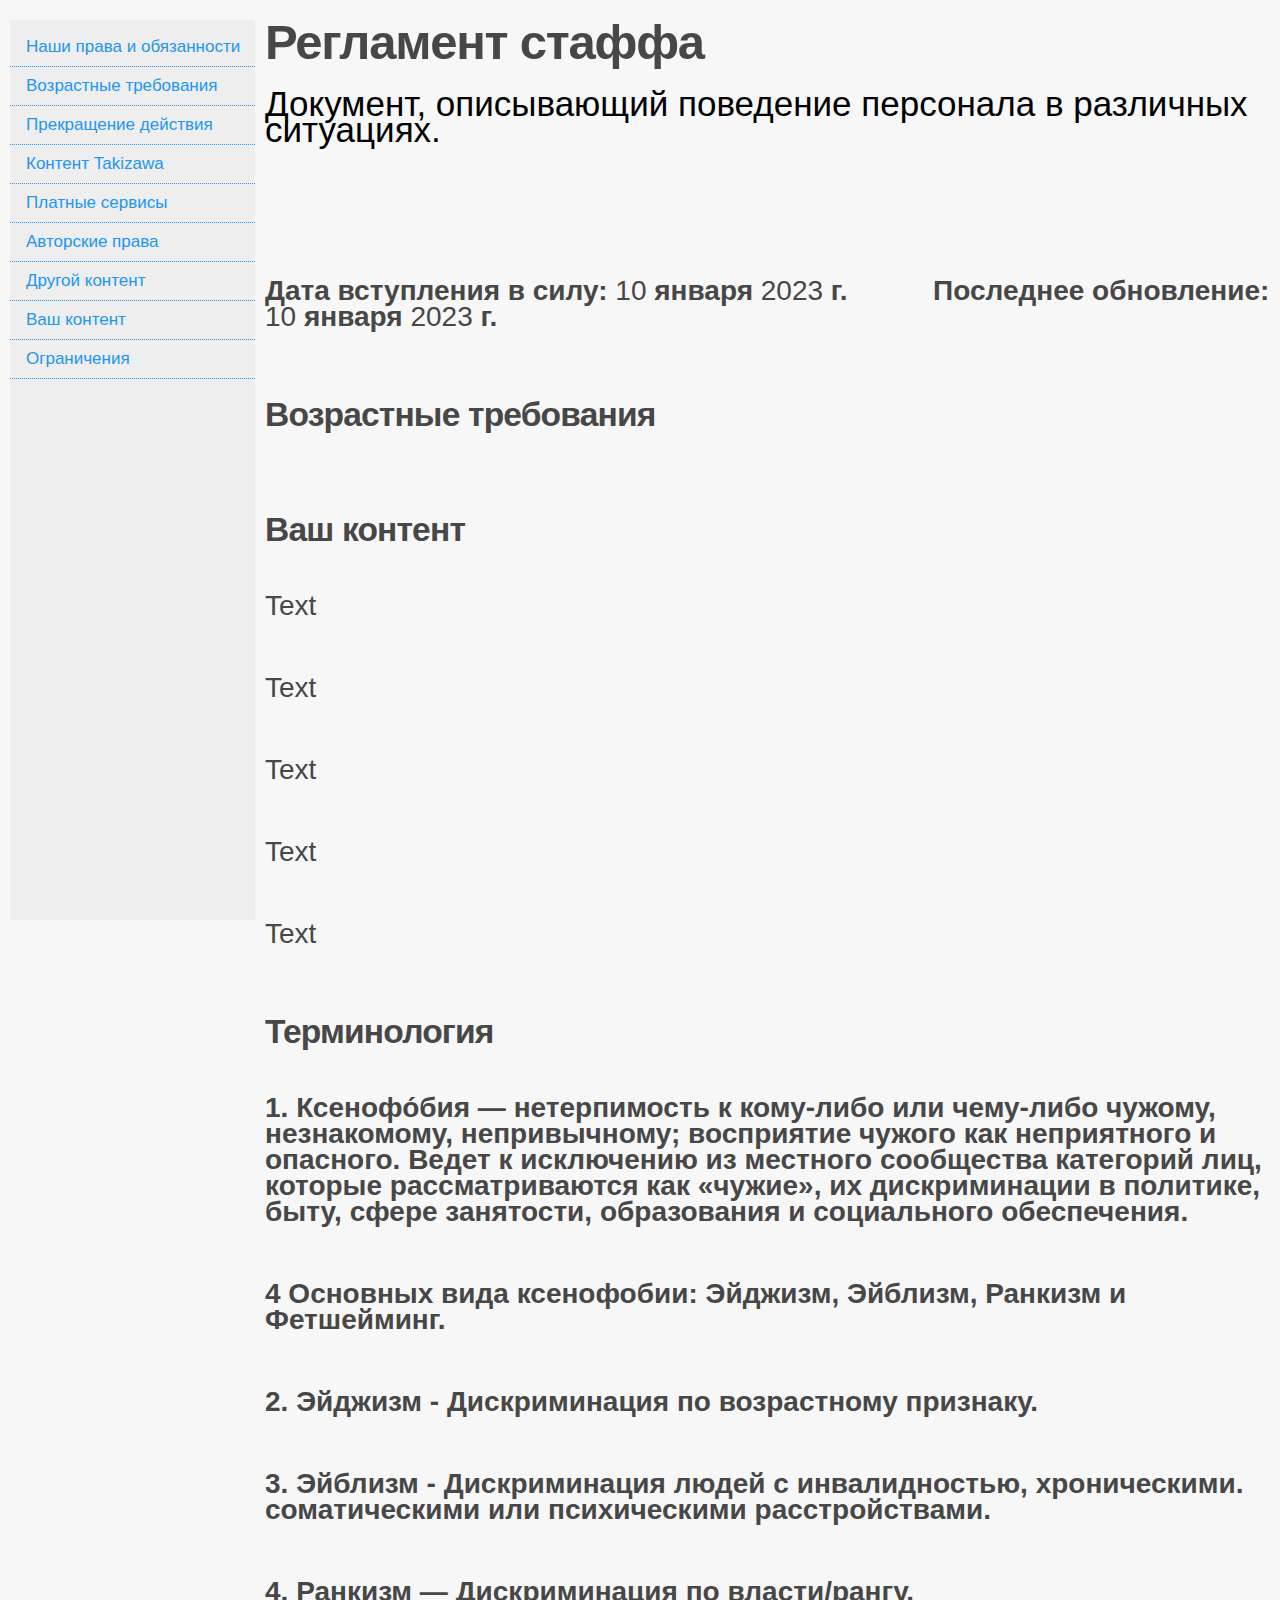
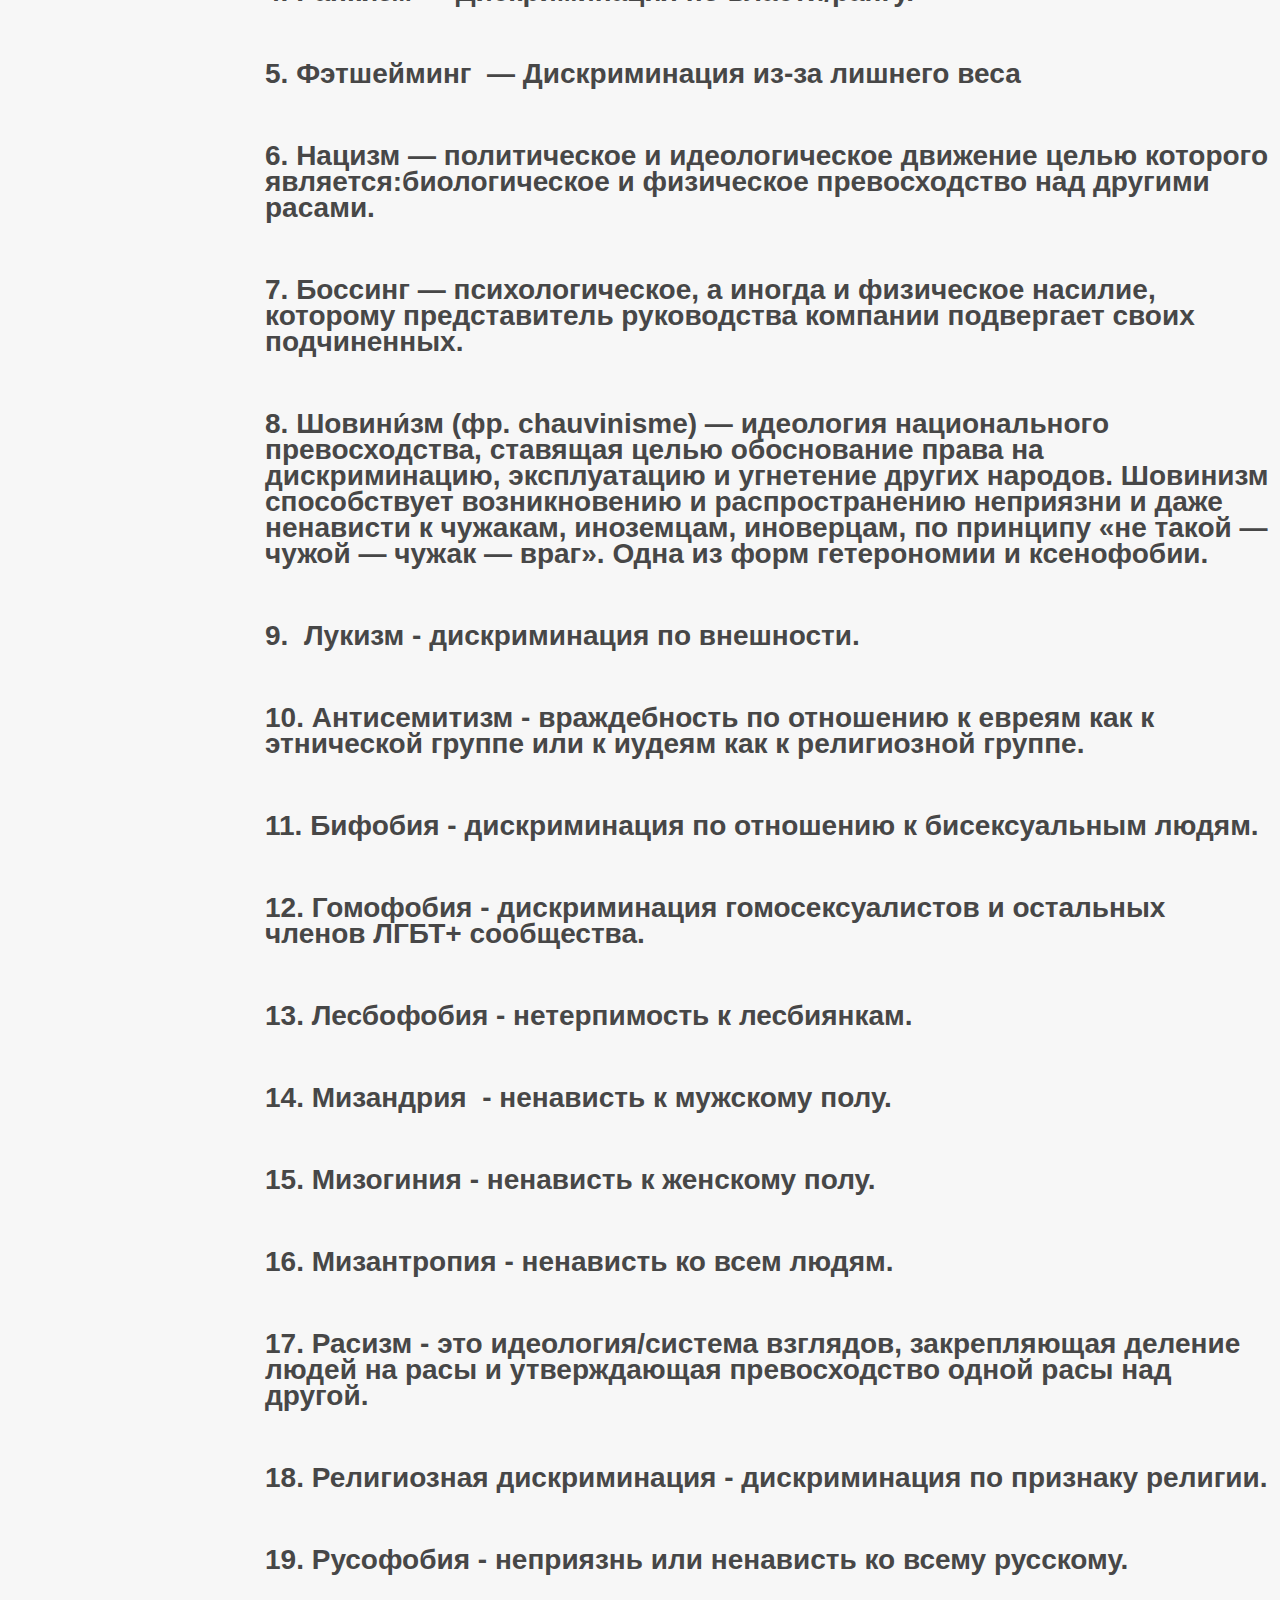
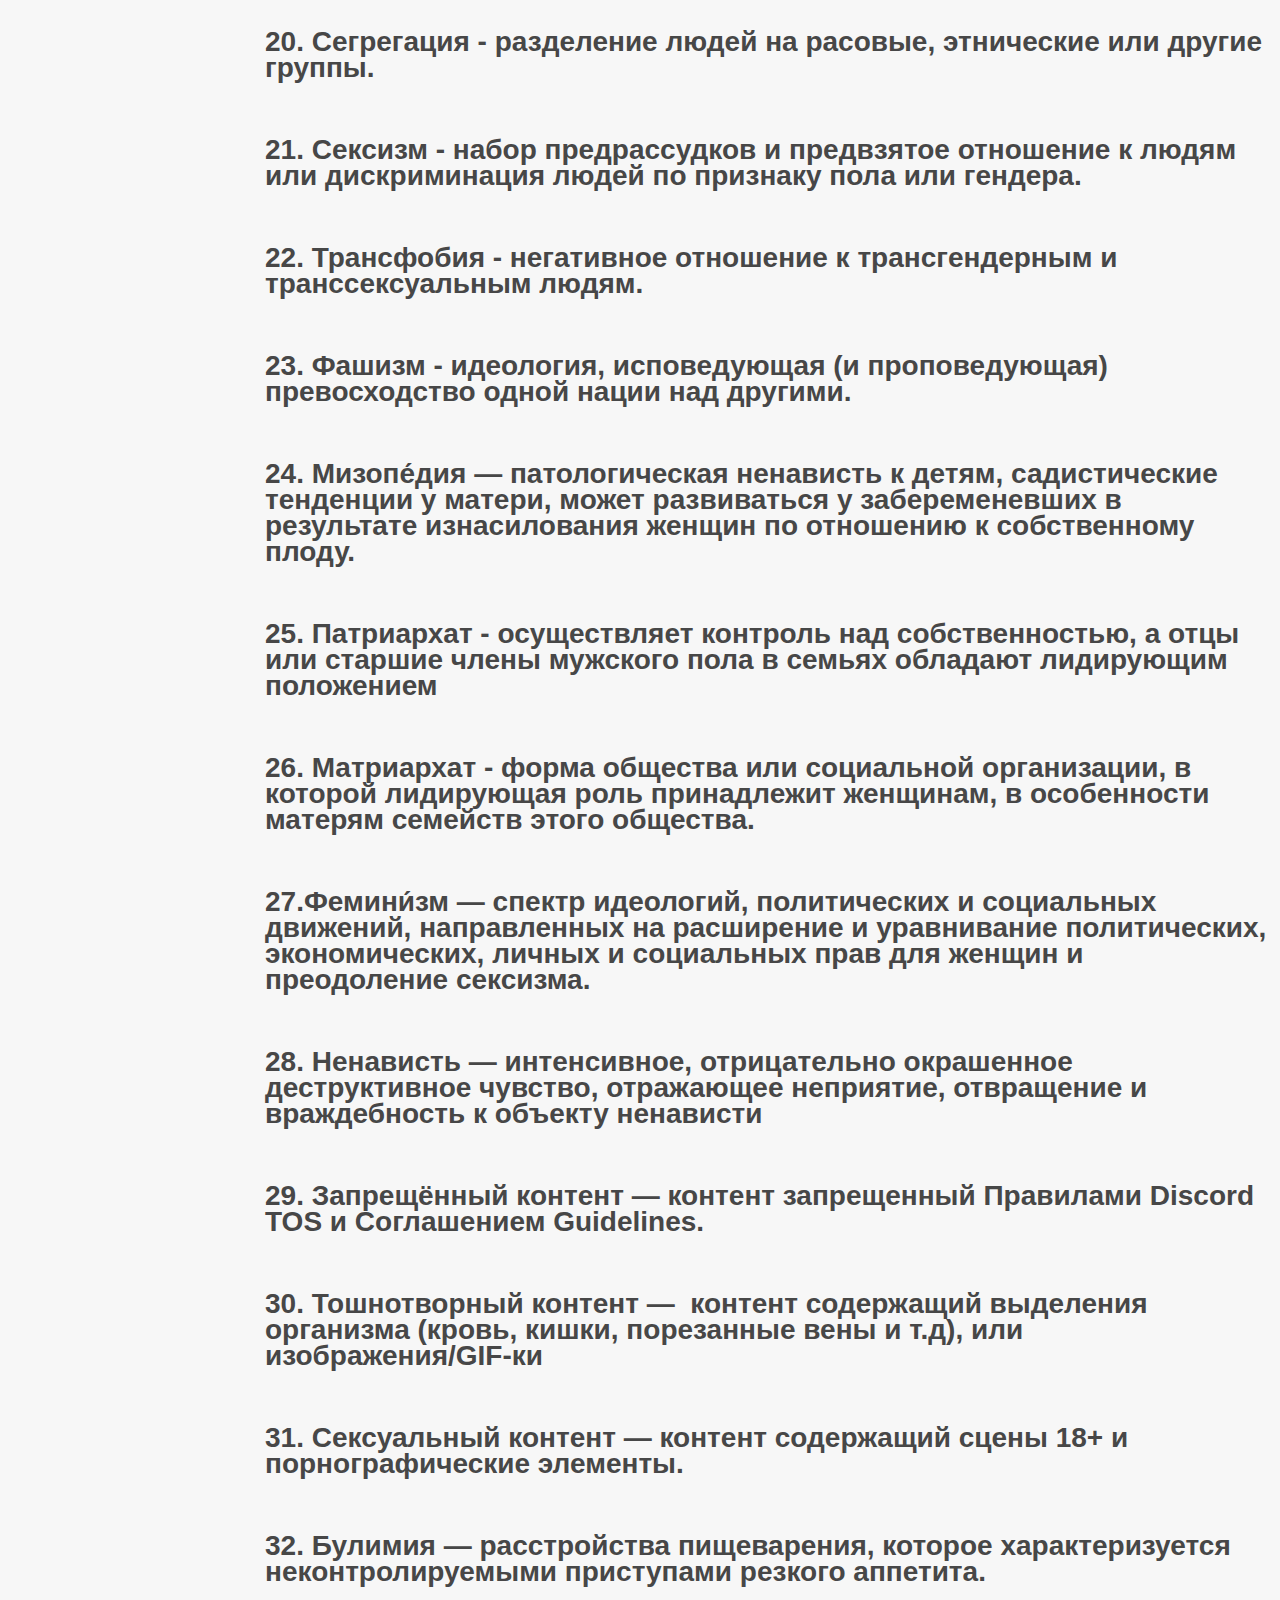
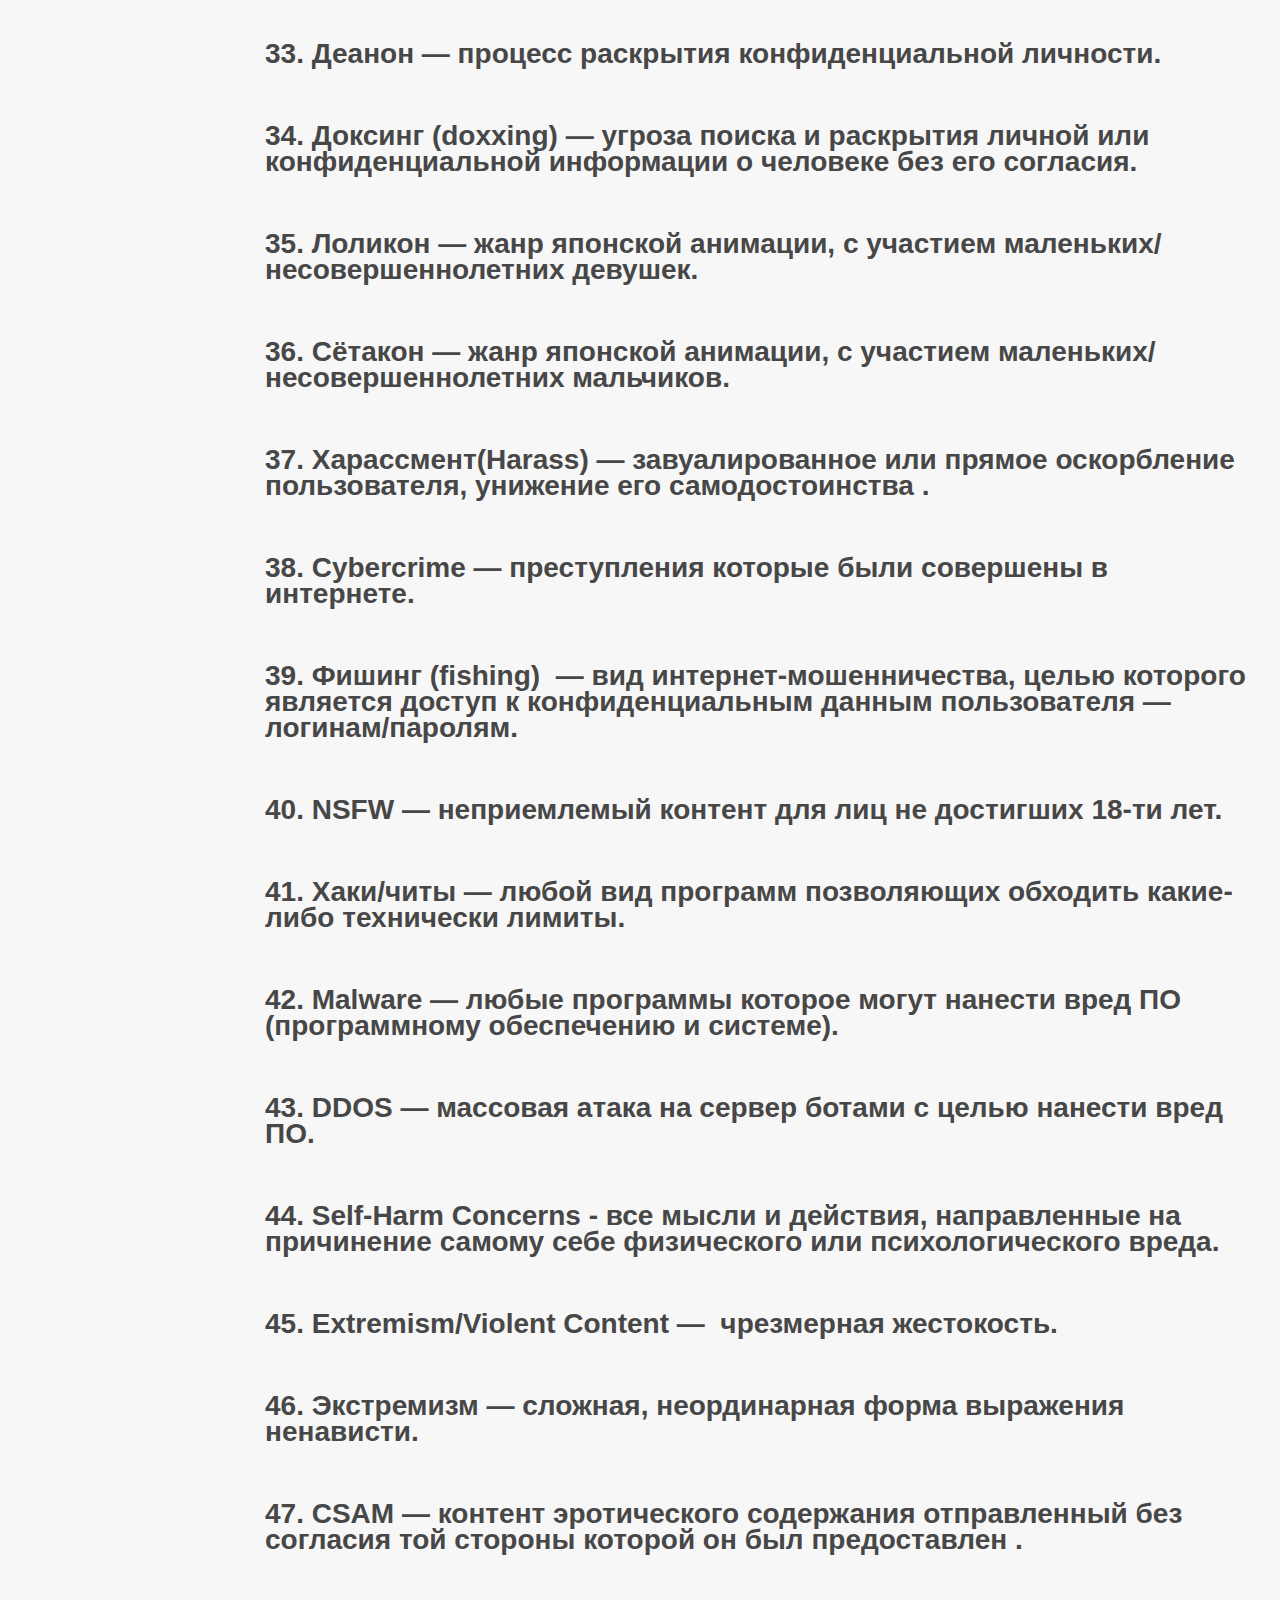
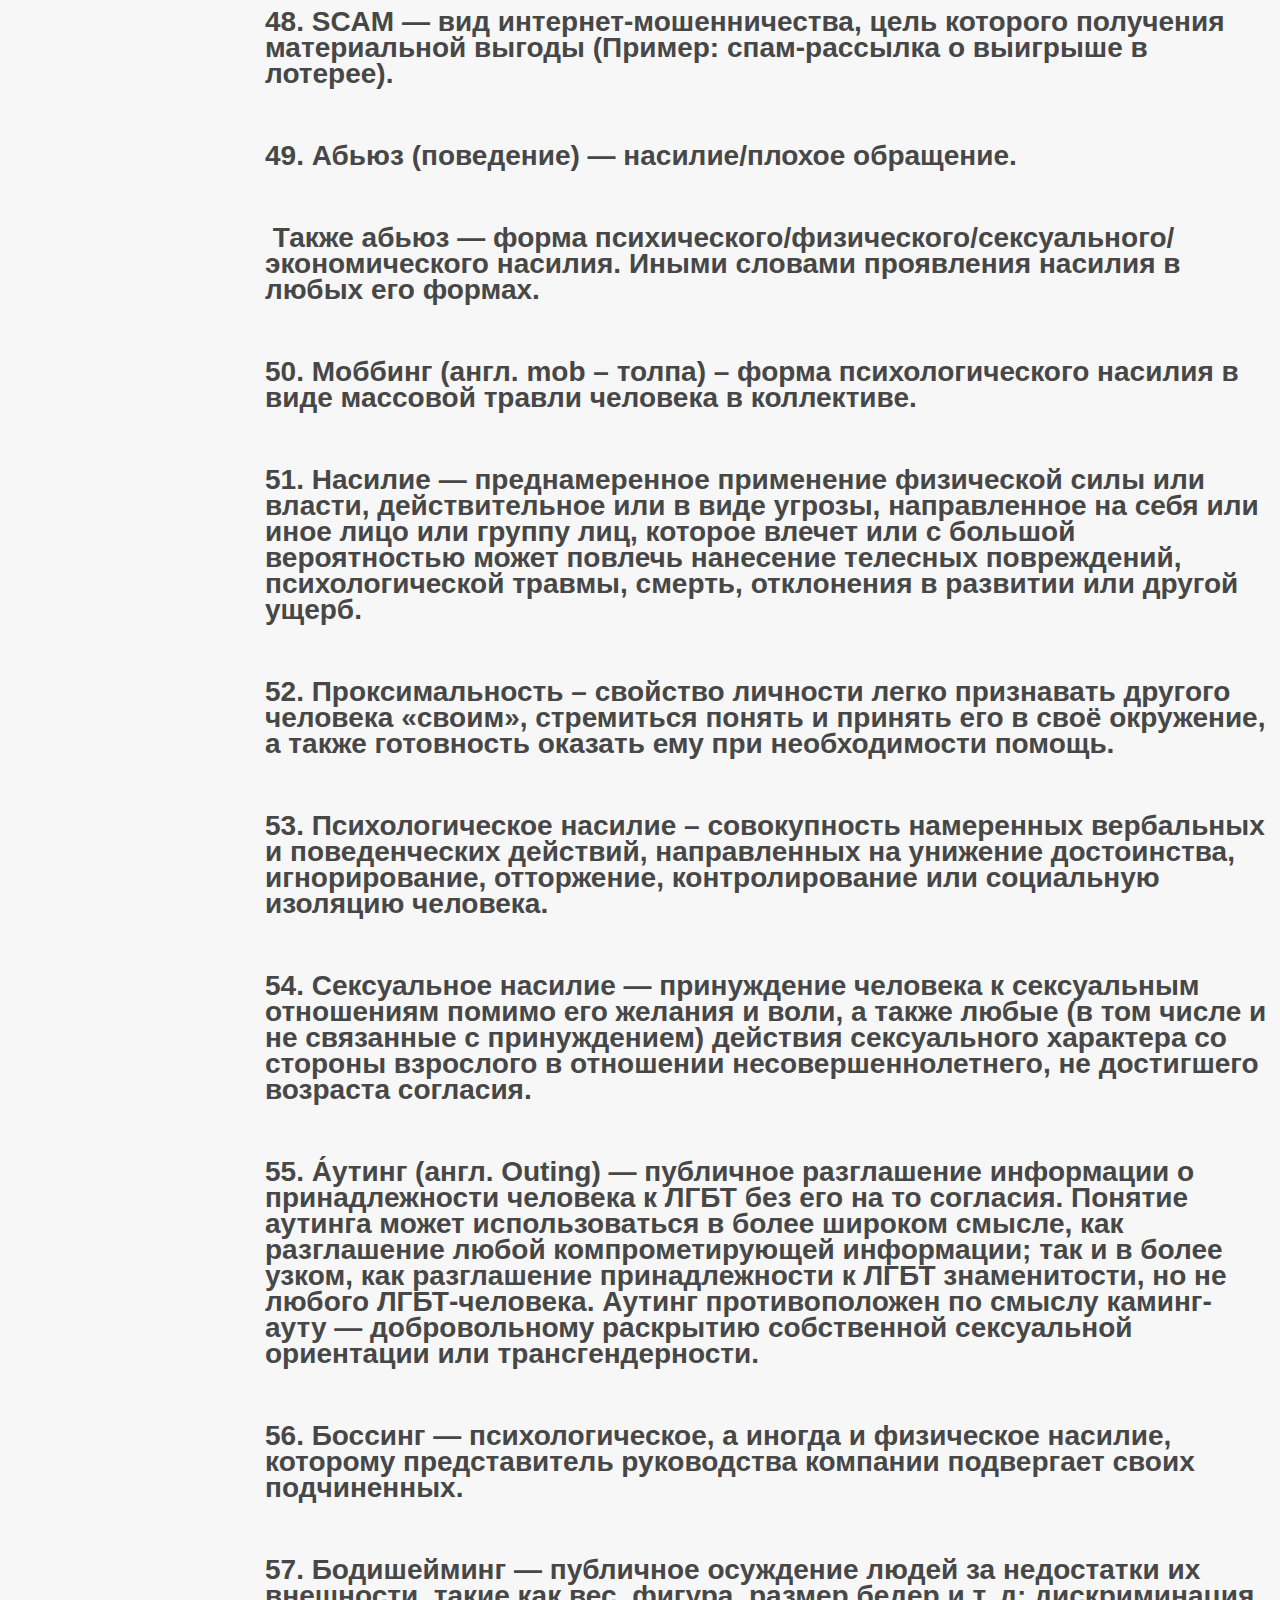
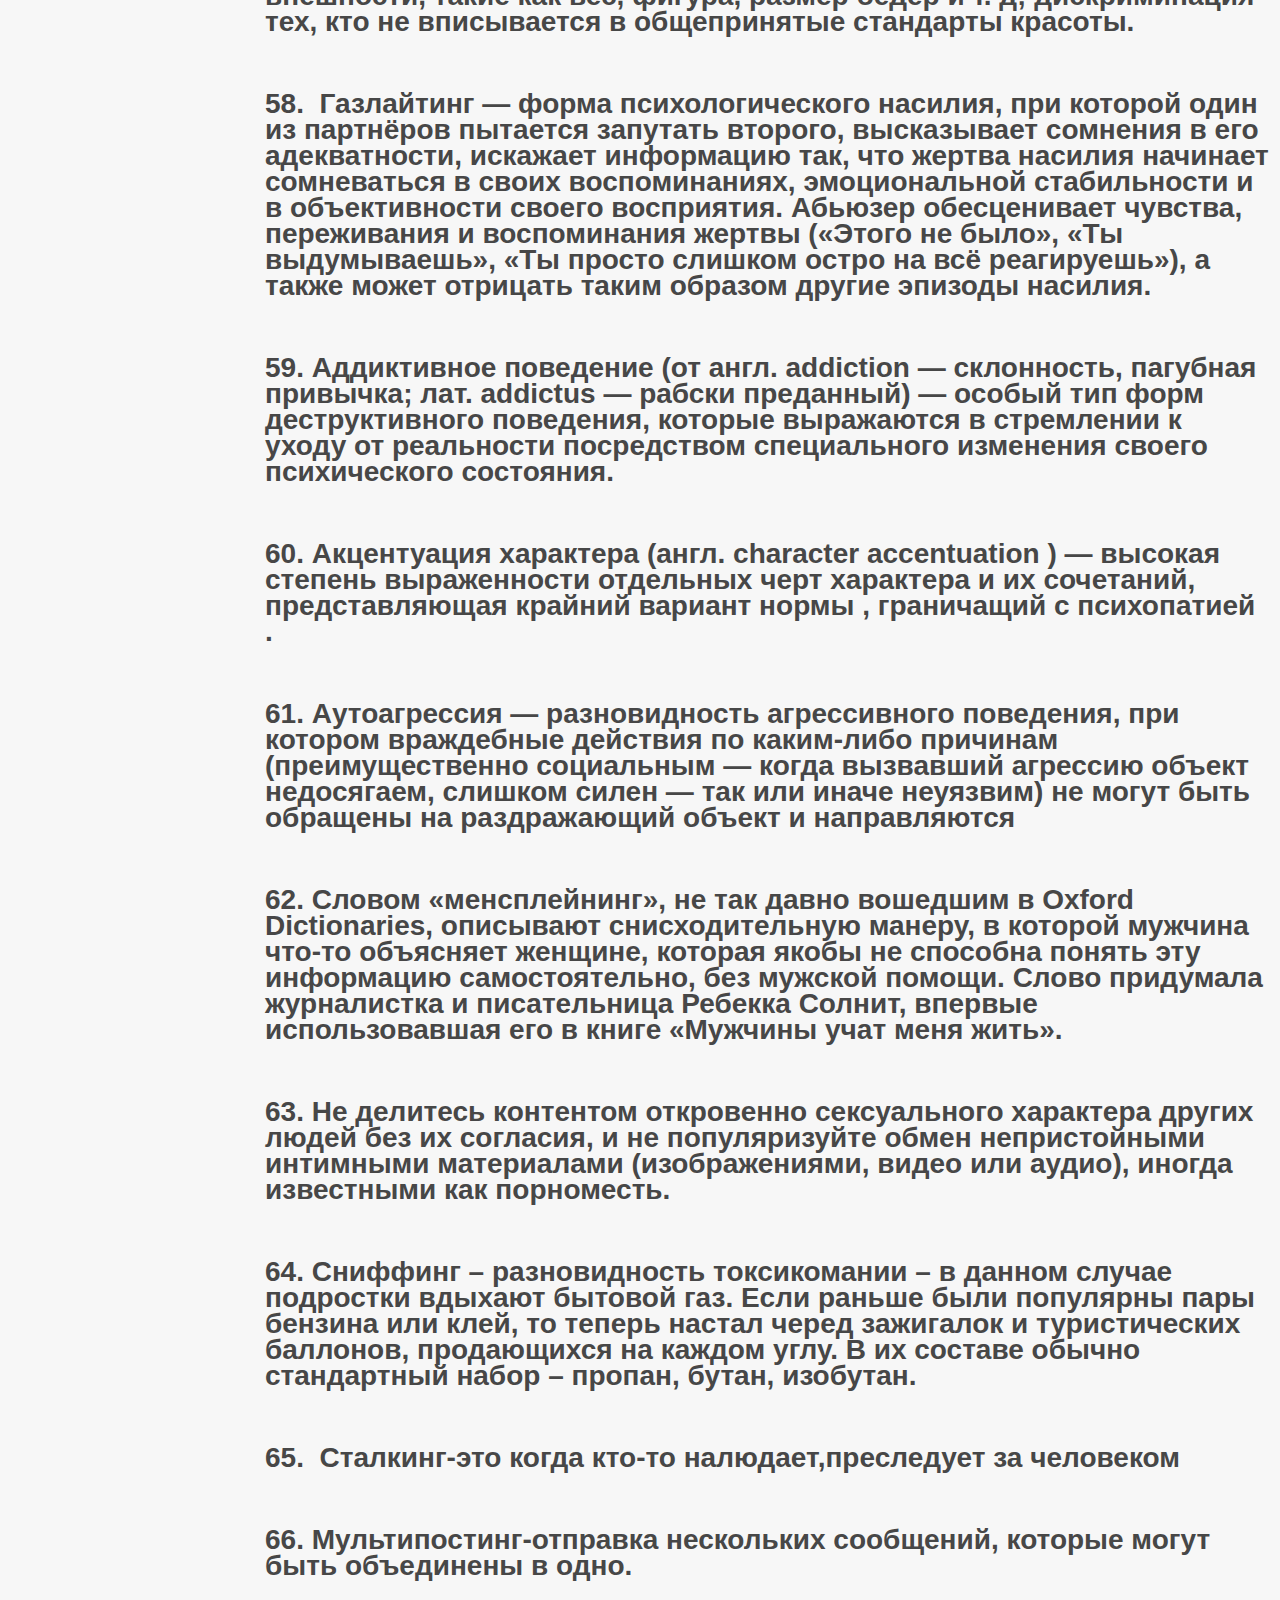
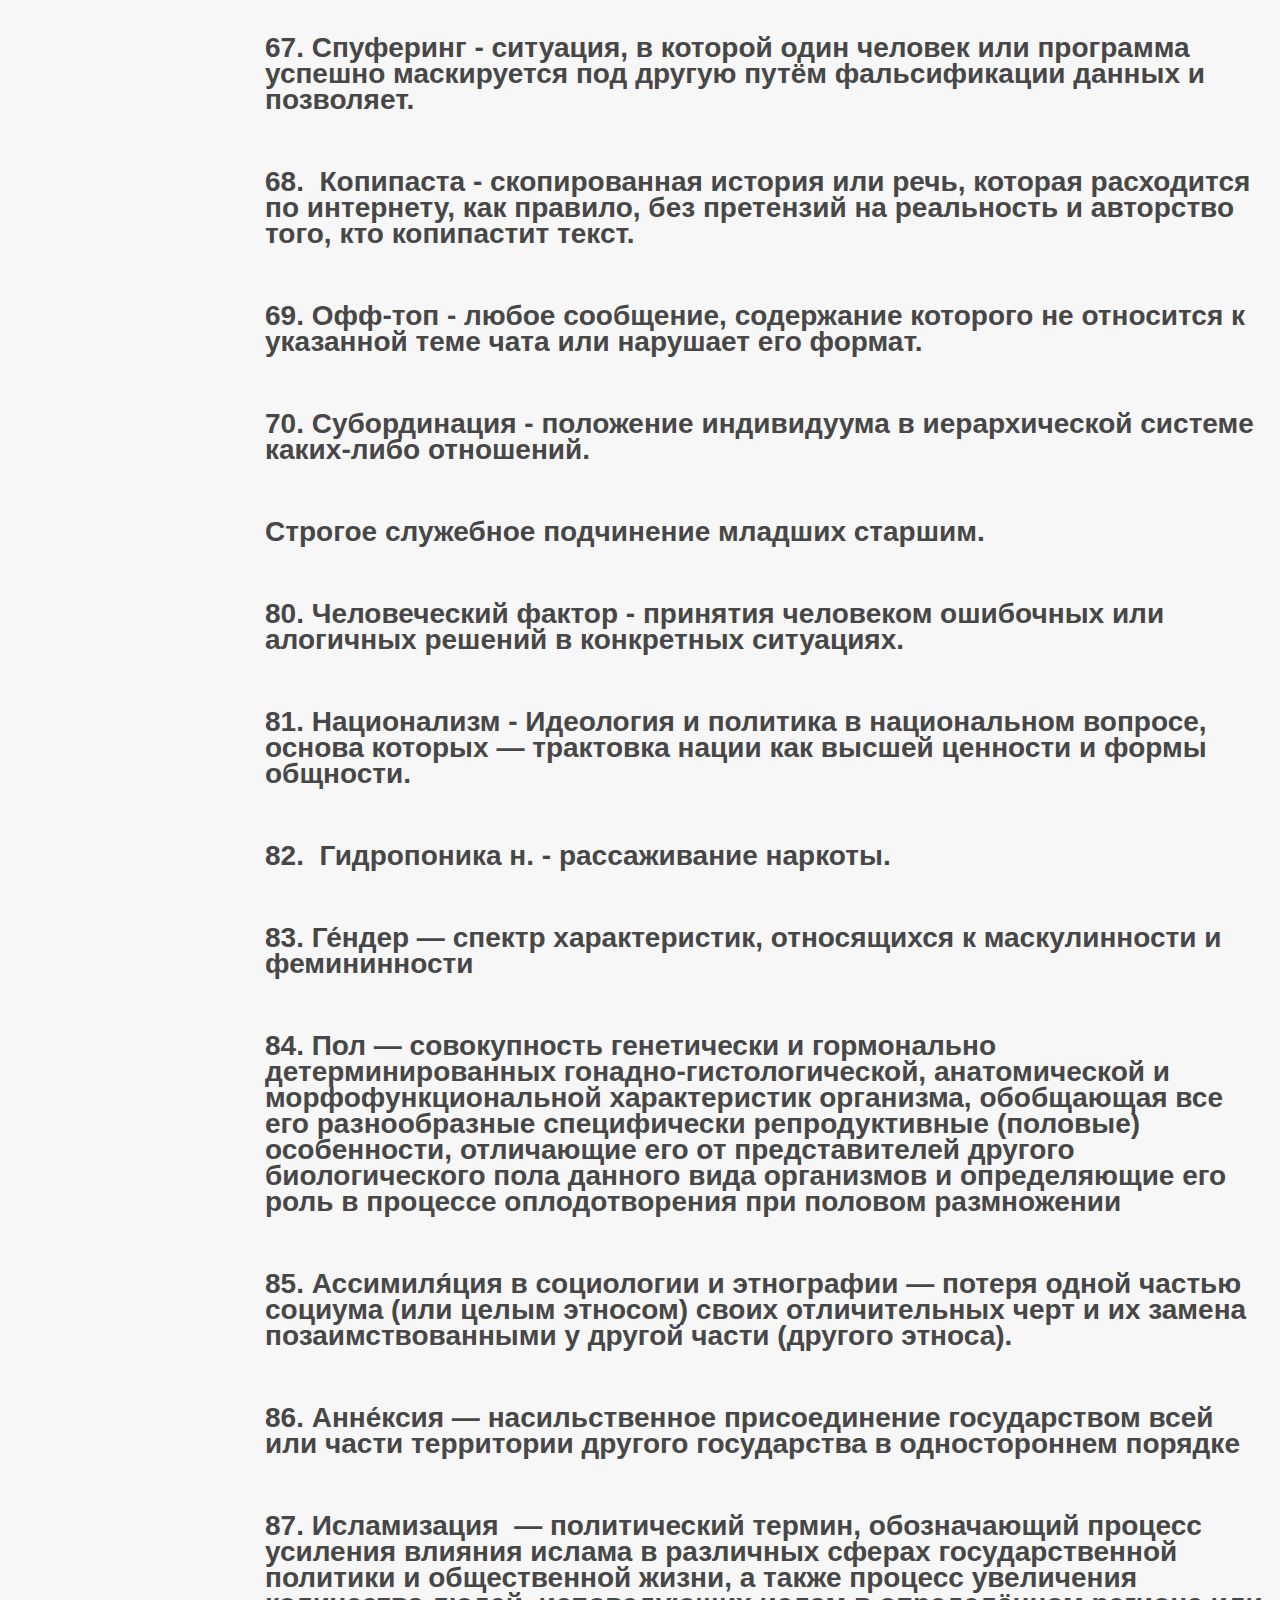
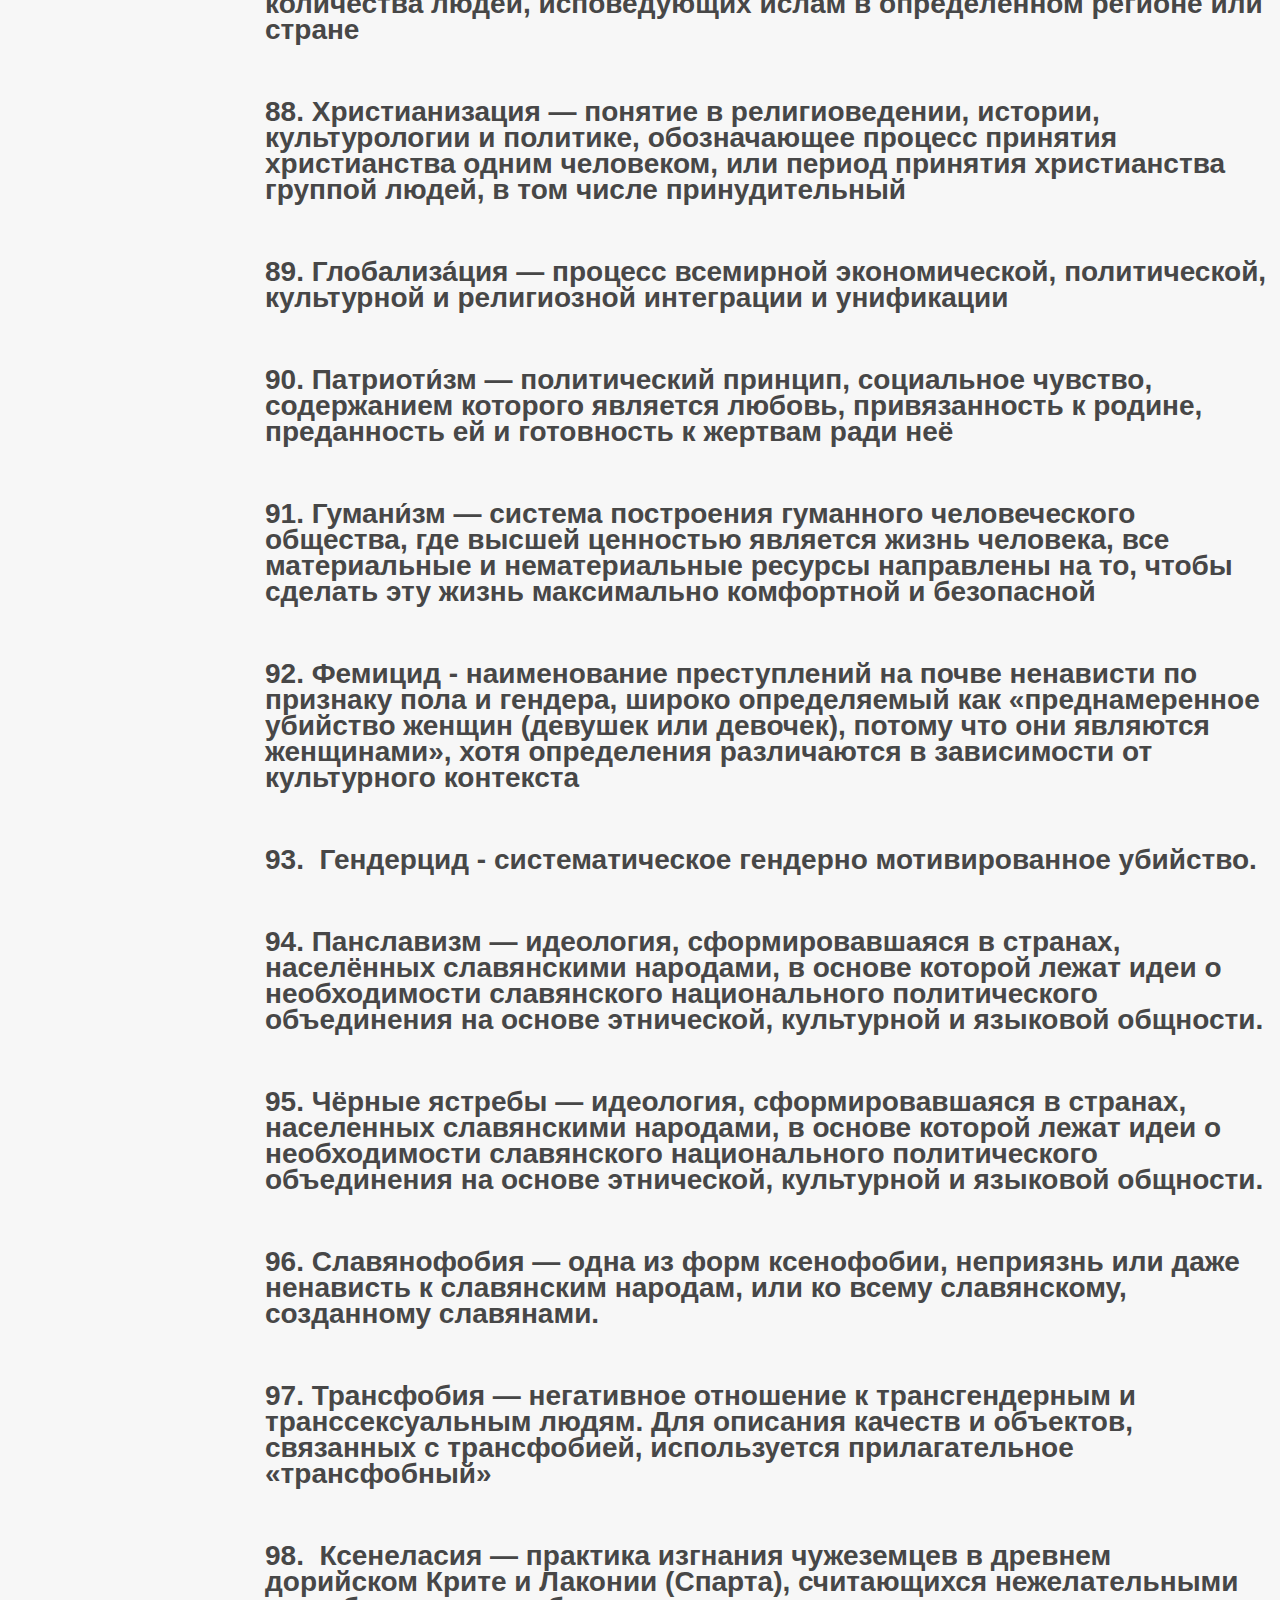
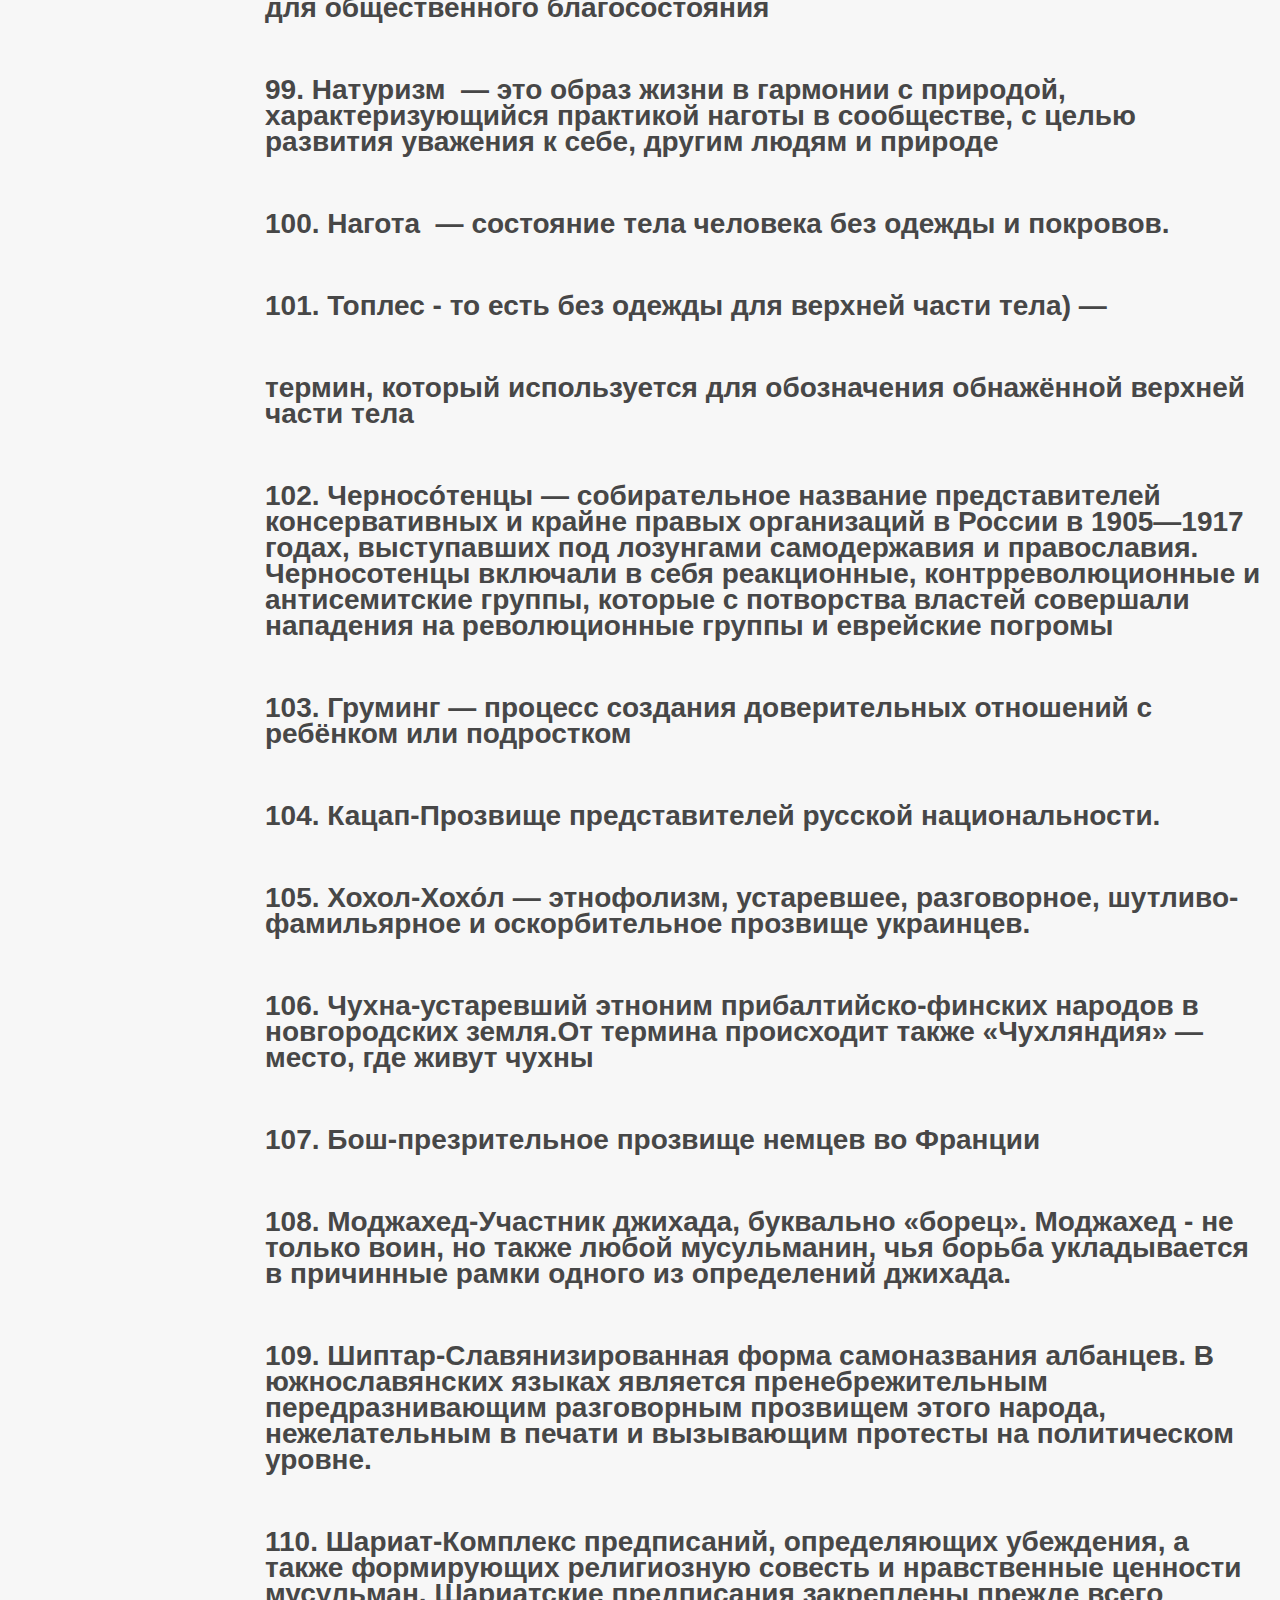
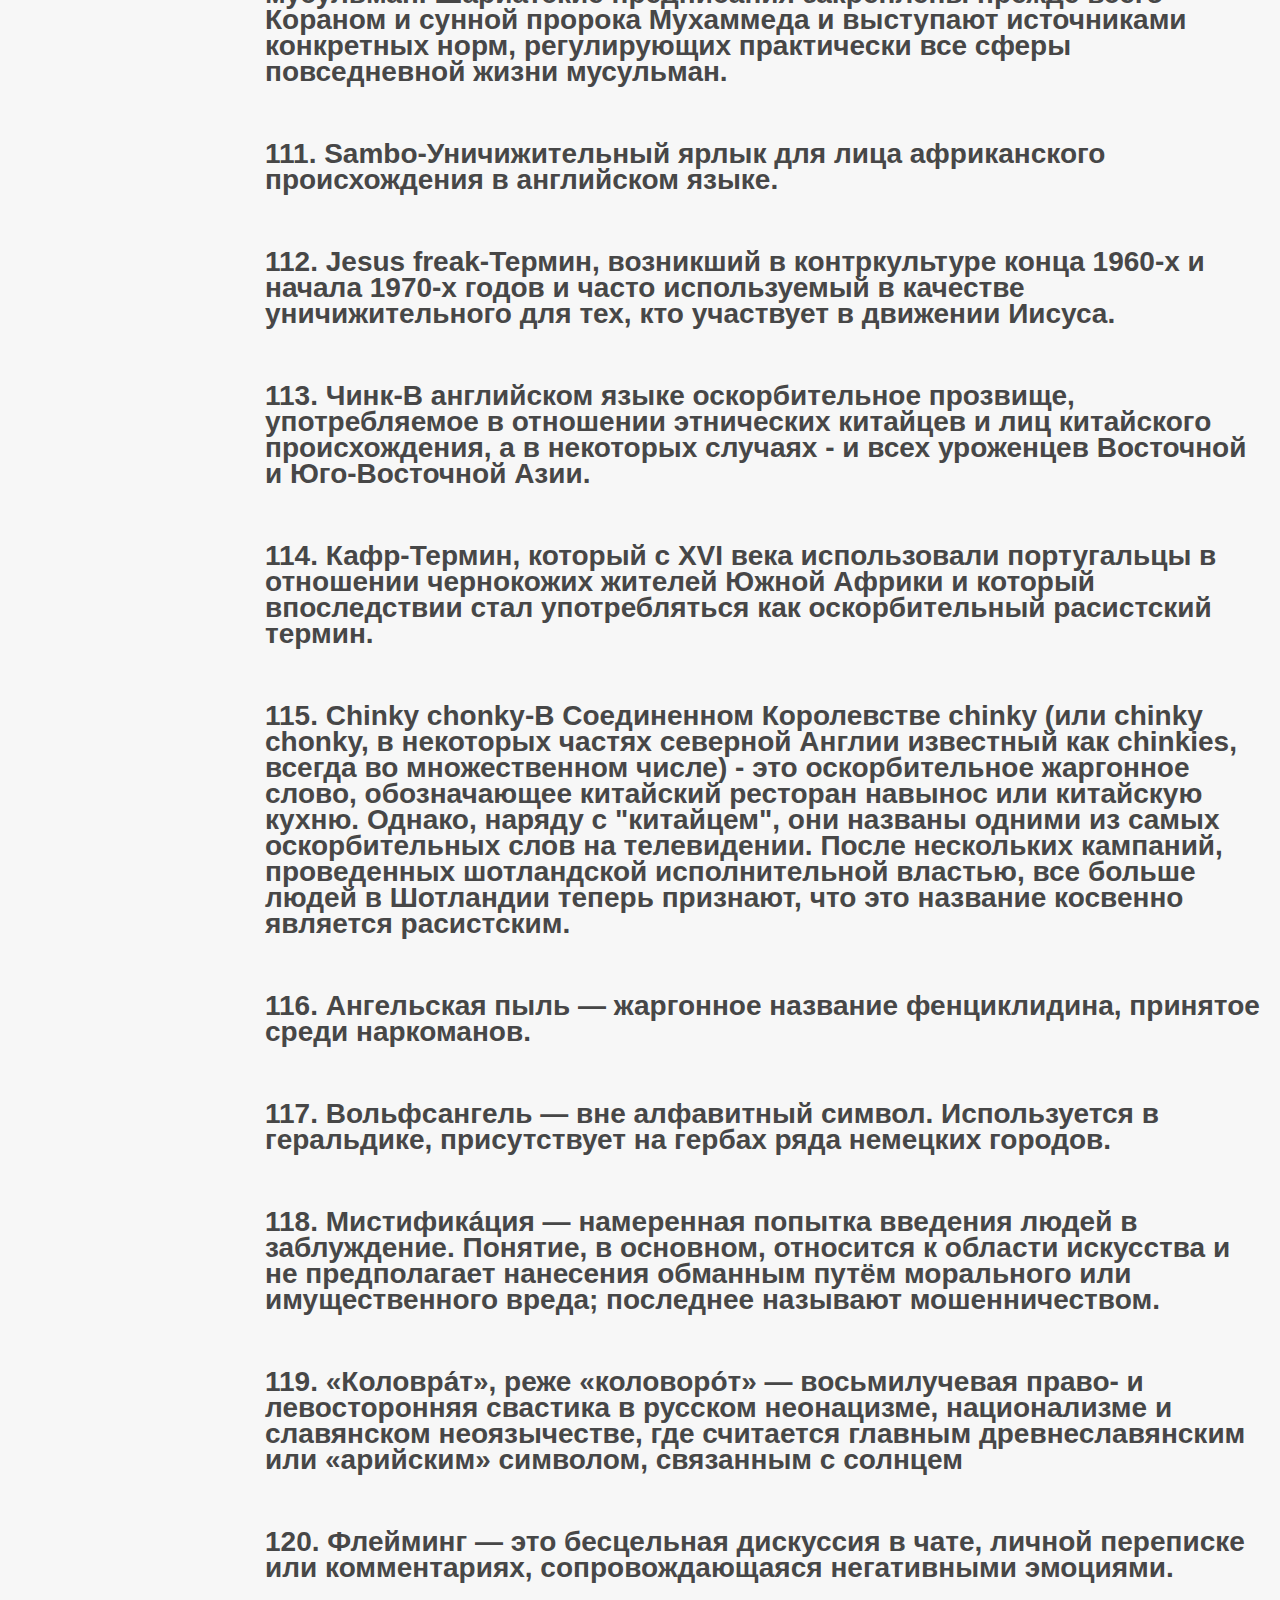
==== test.html @ a2c7a5c3 "Update test.html" ====
<!DOCTYPE html>
<html>
	<head>
		<title>Takizawa</title>
		<meta charset="utf-8" />
		<meta name="viewport" content="width=device-width, initial-scale=1" />
		<!--[if lte IE 8]><script src="assets/js/ie/html5shiv.js"></script><![endif]-->
		<link rel="stylesheet" href="assets/css/main.css" />
		<!--[if lte IE 8]><link rel="stylesheet" href="assets/css/ie8.css" /><![endif]-->
		<!--[if lte IE 9]><link rel="stylesheet" href="assets/css/ie9.css" /><![endif]-->
	</head>
	<body>
        
        
        
<html>
<head>
<meta name="viewport" content="width=device-width, initial-scale=1">
<style>
body {
    font-family: "Lato", sans-serif;
}

.sidenav {
    width: 245px;
    position: fixed;
    z-index: 1;
    top: 20px;
    left: 10px;
    background: #eee;
    overflow-x: hidden;
    padding: 8px 0;
}

.sidenav a {
    padding: 6px 8px 6px 16px;
    text-decoration: none;
    font-size: 17px;
    color: #2196F3;
    display: block;
}

.sidenav a:hover {
    color: #064579;
}

.main {
    margin-left: 255px; /* Same width as the sidebar + left position in px */
    font-size: 28px; /* Increased text to enable scrolling */
    padding: 0px 10px;
}

@media screen and (max-height: 450px) {
    .sidenav {padding-top: 15px;}
    .sidenav a {font-size: 18px;}
}
</style>
</head>
<body>
<div class="sidenav">
  <a href="#">Наши права и обязанности</a>
  <a href="#">Возрастные требования</a>
  <a href="#">Прекращение действия</a>
  <a href="#">Контент Takizawa</a>
  <a href="#">Платные сервисы</a>
  <a href="#">Авторские права</a>
  <a href="#">Другой контент</a>
  <a href="#">Ваш контент</a>
  <a href="#">Ограничения</a>
</div>
									<!-- Content -->
<div class="main">
										<article>
											<header>
												<h2>Регламент стаффа</h2>
												<p>Документ, описывающий поведение персонала в различных ситуациях.</p>
											</header>

											<span class="image featured"><img src="images/banner.jpg" alt="" /></span>

                                                                                        <p><strong>Дата вступления в силу: </strong>10<strong> января </strong>2023<strong> г.&nbsp; &nbsp; &nbsp; &nbsp; &nbsp; &nbsp;Последнее обновление: </strong>10<strong> января </strong>2023<strong> г.</strong></p>
											
											<h3>Возрастные требования</h3>
                                                                                        <p style="text-align:justify"></p>
										</article>
											
									                
											<h3>Ваш контент</h3>
									                <p style="text-align:justify">Text</p>
											<p style="text-align:justify">Text</p>
									                <p style="text-align:justify">Text</p>
									                <p style="text-align:justify">Text</p>
									                <p style="text-align:justify">Text</p>
										</article>
								                        
								                        
											<h3>Терминология</h3>
                                                                                        <p dir="ltr"><strong>1. Ксенофо́бия &mdash; нетерпимость к кому-либо или чему-либо чужому, незнакомому, непривычному; восприятие чужого как неприятного и опасного. Ведет к исключению из местного сообщества категорий лиц, которые рассматриваются как &laquo;чужие&raquo;, их дискриминации в политике, быту, сфере занятости, образования и социального обеспечения.&nbsp;</strong></p>
<p dir="ltr"><strong>4 Основных вида ксенофобии: Эйджизм, Эйблизм, Ранкизм и Фетшейминг.</strong></p>
<p dir="ltr"><strong>2. Эйджизм - Дискриминация по возрастному признаку.</strong></p>
<p dir="ltr"><strong>3. Эйблизм - Дискриминация людей с инвалидностью, хроническими. соматическими или психическими расстройствами.&nbsp;</strong></p>
<p dir="ltr"><strong>4. Ранкизм &mdash; Дискриминация по власти/рангу.</strong></p>
<p dir="ltr"><strong>5. Фэтшейминг&nbsp; &mdash; Дискриминация из-за лишнего веса</strong></p>
<p dir="ltr"><strong>6. Нацизм &mdash; политическое и идеологическое движение целью которого является:биологическое и физическое превосходство над другими расами.</strong></p>
<p dir="ltr"><strong>7. Боссинг &mdash; психологическое, а иногда и физическое насилие, которому представитель руководства компании подвергает своих подчиненных.</strong></p>
<p dir="ltr"><strong>8. Шовини́зм (фр. chauvinisme) &mdash; идеология национального превосходства, ставящая целью обоснование права на дискриминацию, эксплуатацию и угнетение других народов. Шовинизм способствует возникновению и распространению неприязни и даже ненависти к чужакам, иноземцам, иноверцам, по принципу &laquo;не такой &mdash; чужой &mdash; чужак &mdash; враг&raquo;. Одна из форм гетерономии и ксенофобии.</strong></p>
<p dir="ltr"><strong>9. &nbsp;Лукизм - дискриминация по внешности.&nbsp;</strong></p>
<p dir="ltr"><strong>10. Антисемитизм - враждебность по отношению к евреям как к этнической группе или к иудеям как к религиозной группе.</strong></p>
<p dir="ltr"><strong>11. Бифобия - дискриминация по отношению к бисексуальным людям.</strong></p>
<p dir="ltr"><strong>12. Гомофобия - дискриминация гомосексуалистов и остальных членов ЛГБТ+ сообщества.</strong></p>
<p dir="ltr"><strong>13. Лесбофобия - нетерпимость к лесбиянкам.</strong></p>
<p dir="ltr"><strong>14. Мизандрия&nbsp; - ненависть к мужскому полу.</strong></p>
<p dir="ltr"><strong>15. Мизогиния -&nbsp;ненависть к женскому полу.&nbsp;</strong></p>
<p dir="ltr"><strong>16. Мизантропия - ненависть ко всем людям.</strong></p>
<p dir="ltr"><strong>17. Расизм - это идеология/система взглядов, закрепляющая деление людей на расы и утверждающая превосходство одной расы над другой.&nbsp;</strong></p>
<p dir="ltr"><strong>18. Религиозная дискриминация - дискриминация по признаку религии.</strong></p>
<p dir="ltr"><strong>19. Русофобия - неприязнь или ненависть ко всему русскому.</strong></p>
<p dir="ltr"><strong>20. Сегрегация - разделение людей на расовые, этнические или другие группы.</strong></p>
<p dir="ltr"><strong>21. Сексизм - набор предрассудков и предвзятое отношение к людям или дискриминация людей по признаку пола или гендера.</strong></p>
<p dir="ltr"><strong>22. Трансфобия - негативное отношение к трансгендерным и транссексуальным людям.</strong></p>
<p dir="ltr"><strong>23. Фашизм - идеология, исповедующая (и проповедующая) превосходство одной нации над другими.</strong></p>
<p dir="ltr"><strong>24. Мизопе́дия &mdash; патологическая ненависть к детям, садистические тенденции у матери, может развиваться у забеременевших в результате изнасилования женщин по отношению к собственному плоду.</strong></p>
<p dir="ltr"><strong>25. Патриархат - осуществляет контроль над собственностью, а отцы или старшие члены мужского пола в семьях обладают лидирующим положением</strong></p>
<p dir="ltr"><strong>26. Матриархат - форма общества или социальной организации, в которой лидирующая роль принадлежит женщинам, в особенности матерям семейств этого общества.</strong></p>
<p dir="ltr"><strong>27.Фемини́зм &mdash; спектр идеологий, политических и социальных движений, направленных на расширение и уравнивание политических, экономических, личных и социальных прав для женщин и преодоление сексизма.</strong></p>
<p dir="ltr"><strong>28. Ненависть &mdash; интенсивное, отрицательно окрашенное деструктивное чувство, отражающее неприятие, отвращение и враждебность к объекту ненависти</strong></p>
<p dir="ltr"><strong>29. Запрещённый контент &mdash; контент запрещенный Правилами Discord TOS и Соглашением Guidelines.</strong></p>
<p dir="ltr"><strong>30. Тошнотворный контент &mdash;&nbsp; контент содержащий выделения организма (кровь, кишки, порезанные вены и т.д), или изображения/GIF-ки</strong></p>
<p dir="ltr"><strong>31. Сексуальный контент &mdash; контент содержащий сцены 18+ и порнографические элементы.</strong></p>
<p dir="ltr"><strong>32. Булимия &mdash; расстройства пищеварения, которое характеризуется неконтролируемыми приступами резкого аппетита.</strong></p>
<p dir="ltr"><strong>33. Деанон &mdash; процесс раскрытия конфиденциальной личности.</strong></p>
<p dir="ltr"><strong>34. Доксинг (doxxing) &mdash; угроза поиска и раскрытия личной или конфиденциальной информации о человеке без его согласия.</strong></p>
<p dir="ltr"><strong>35. Лоликон &mdash; жанр японской анимации, с участием маленьких/несовершеннолетних девушек.</strong></p>
<p dir="ltr"><strong>36. Сётакон &mdash; жанр японской анимации, с участием маленьких/несовершеннолетних мальчиков.&nbsp;</strong></p>
<p dir="ltr"><strong>37. Харассмент(Harass) &mdash; завуалированное или прямое оскорбление пользователя, унижение его самодостоинства .&nbsp;</strong></p>
<p dir="ltr"><strong>38. Cybercrime &mdash; преступления которые были совершены в интернете.&nbsp;</strong></p>
<p dir="ltr"><strong>39. Фишинг (fishing)&nbsp; &mdash; вид интернет-мошенничества, целью которого является доступ к конфиденциальным данным пользователя &mdash; логинам/паролям.&nbsp;</strong></p>
<p dir="ltr"><strong>40. NSFW &mdash; неприемлемый контент для лиц не достигших 18-ти лет.</strong></p>
<p dir="ltr"><strong>41. Хаки/читы &mdash; любой вид программ позволяющих обходить какие-либо технически лимиты.</strong></p>
<p dir="ltr"><strong>42. Malware &mdash; любые программы которое могут нанести вред ПО (программному обеспечению и системе).&nbsp;</strong></p>
<p dir="ltr"><strong>43. DDOS &mdash; массовая атака на сервер ботами с целью нанести вред ПО.</strong></p>
<p dir="ltr"><strong>44. Self-Harm Concerns - все мысли и действия, направленные на причинение самому себе физического или психологического вреда.</strong></p>
<p dir="ltr"><strong>45. Extremism/Violent Content &mdash;&nbsp; чрезмерная жестокость.</strong></p>
<p dir="ltr"><strong>46. Экстремизм &mdash; сложная, неординарная форма выражения ненависти.</strong></p>
<p dir="ltr"><strong>47. CSAM &mdash; контент эротического содержания отправленный без согласия той стороны которой он был предоставлен .</strong></p>
<p dir="ltr"><strong>48. SCAM &mdash; вид интернет-мошенничества, цель которого получения материальной выгоды (Пример: спам-рассылка о выигрыше в лотерее).</strong></p>
<p dir="ltr"><strong>49. Абьюз (поведение) &mdash; насилие/плохое обращение.&nbsp;</strong></p>
<p dir="ltr"><strong>&nbsp;Также абьюз &mdash; форма психического/физического/сексуального/экономического насилия. Иными словами проявления насилия в любых его формах.</strong></p>
<p dir="ltr"><strong>50. Моббинг (англ. mob &ndash; толпа) &ndash; форма психологического насилия в виде массовой травли человека в коллективе.</strong></p>
<p dir="ltr"><strong>51. Насилие &mdash; преднамеренное применение физической силы или власти, действительное или в виде угрозы, направленное на себя или иное лицо или группу лиц, которое влечет или с большой вероятностью может повлечь нанесение телесных повреждений, психологической травмы, смерть, отклонения в развитии или другой ущерб.</strong></p>
<p dir="ltr"><strong>52. Проксимальность &ndash; свойство личности легко признавать другого человека &laquo;своим&raquo;, стремиться понять и принять его в своё окружение, а также готовность оказать ему при необходимости помощь.</strong></p>
<p dir="ltr"><strong>53. Психологическое насилие &ndash; совокупность намеренных вербальных и поведенческих действий, направленных на унижение достоинства, игнорирование, отторжение, контролирование или социальную изоляцию человека.</strong></p>
<p dir="ltr"><strong>54. Сексуальное насилие &mdash; принуждение человека к сексуальным отношениям помимо его желания и воли, а также любые (в том числе и не связанные с принуждением) действия сексуального характера со стороны взрослого в отношении несовершеннолетнего, не достигшего возраста согласия.</strong></p>
<p dir="ltr"><strong>55. А́утинг (англ. Outing) &mdash; публичное разглашение информации о принадлежности человека к ЛГБТ без его на то согласия. Понятие аутинга может использоваться в более широком смысле, как разглашение любой компрометирующей информации; так и в более узком, как разглашение принадлежности к ЛГБТ знаменитости, но не любого ЛГБТ-человека. Аутинг противоположен по смыслу каминг-ауту &mdash; добровольному раскрытию собственной сексуальной ориентации или трансгендерности.</strong></p>
<p dir="ltr"><strong>56. Боссинг &mdash; психологическое, а иногда и физическое насилие, которому представитель руководства компании подвергает своих подчиненных.</strong></p>
<p dir="ltr"><strong>57. Бодишейминг &mdash; публичное осуждение людей за недостатки их внешности, такие как вес, фигура, размер бедер и т. д; дискриминация тех, кто не вписывается в общепринятые стандарты красоты.</strong></p>
<p dir="ltr"><strong>58. &nbsp;Газлайтинг &mdash; форма психологического насилия, при которой один из партнёров пытается запутать второго, высказывает сомнения в его адекватности, искажает информацию так, что жертва насилия начинает сомневаться в своих воспоминаниях, эмоциональной стабильности и в объективности своего восприятия. Абьюзер обесценивает чувства, переживания и воспоминания жертвы (&laquo;Этого не было&raquo;, &laquo;Ты выдумываешь&raquo;, &laquo;Ты просто слишком остро на всё реагируешь&raquo;), а также может отрицать таким образом другие эпизоды насилия.</strong></p>
<p dir="ltr"><strong>59. Аддиктивное поведение (от англ. addiction &mdash; склонность, пагубная привычка; лат. addictus &mdash; рабски преданный) &mdash; особый тип форм деструктивного поведения, которые выражаются в стремлении к уходу от реальности посредством специального изменения своего психического состояния.</strong></p>
<p dir="ltr"><strong>60. Акцентуация характера (англ. character accentuation ) &mdash; высокая степень выраженности отдельных черт характера и их сочетаний, представляющая крайний вариант нормы , граничащий с психопатией .</strong></p>
<p dir="ltr"><strong>61. Аутоагрессия &mdash; разновидность агрессивного поведения, при котором враждебные действия по каким-либо причинам (преимущественно социальным &mdash; когда вызвавший агрессию объект недосягаем, слишком силен &mdash; так или иначе неуязвим) не могут быть обращены на раздражающий объект и направляются&nbsp;</strong></p>
<p dir="ltr"><strong>62. Словом &laquo;менсплейнинг&raquo;, не так давно вошедшим в Oxford Dictionaries, описывают снисходительную манеру, в которой мужчина что-то объясняет женщине, которая якобы не способна понять эту информацию самостоятельно, без мужской помощи. Слово придумала журналистка и писательница Ребекка Солнит, впервые использовавшая его в книге &laquo;Мужчины учат меня жить&raquo;.</strong></p>
<p dir="ltr"><strong>63. Не делитесь контентом откровенно сексуального характера других людей без их согласия, и не популяризуйте обмен непристойными интимными материалами (изображениями, видео или аудио), иногда известными как порноместь.&nbsp;</strong></p>
<p dir="ltr"><strong>64. Сниффинг &ndash; разновидность токсикомании &ndash; в данном случае подростки вдыхают бытовой газ. Если раньше были популярны пары бензина или клей, то теперь настал черед зажигалок и туристических баллонов, продающихся на каждом углу. В их составе обычно стандартный набор &ndash; пропан, бутан, изобутан.&nbsp;</strong></p>
<p dir="ltr"><strong>65.&nbsp; Сталкинг-это когда кто-то налюдает,преследует за человеком</strong></p>
<p dir="ltr"><strong>66. Мультипостинг-отправка нескольких сообщений, которые могут быть объединены в одно.</strong></p>
<p dir="ltr"><strong>67. Спуферинг - ситуация, в которой один человек или программа успешно маскируется под другую путём фальсификации данных и позволяет.</strong></p>
<p dir="ltr"><strong>68.&nbsp; Копипаста - скопированная история или речь, которая расходится по интернету, как правило, без претензий на реальность и авторство того, кто копипастит текст.&nbsp;</strong></p>
<p dir="ltr"><strong>69. Офф-топ - любое сообщение, содержание которого не относится к указанной теме чата или нарушает его формат.&nbsp;</strong></p>
<p dir="ltr"><strong>70. Субординация - положение индивидуума в иерархической системе каких-либо отношений.&nbsp;&nbsp;</strong></p>
<p dir="ltr"><strong>Строгое служебное подчинение младших старшим.&nbsp;</strong></p>
<p dir="ltr"><strong>80. Человеческий фактор - принятия человеком ошибочных или алогичных решений в конкретных ситуациях.&nbsp;</strong></p>
<p dir="ltr"><strong>81. Национализм - Идеология и политика в национальном вопросе, основа которых &mdash; трактовка нации как высшей ценности и формы общности.</strong></p>
<p dir="ltr"><strong>82. &nbsp;Гидропоника н. - рассаживание наркоты.</strong></p>
<p dir="ltr"><strong>83. Ге́ндер &mdash; спектр характеристик, относящихся к маскулинности и фемининности</strong></p>
<p dir="ltr"><strong>84. Пол &mdash; совокупность генетически и гормонально детерминированных гонадно-гистологической, анатомической и морфофункциональной характеристик организма, обобщающая все его разнообразные специфически репродуктивные (половые) особенности, отличающие его от представителей другого биологического пола данного вида организмов и определяющие его роль в процессе оплодотворения при половом размножении</strong></p>
<p dir="ltr"><strong>85. Ассимиля́ция в социологии и этнографии &mdash; потеря одной частью социума (или целым этносом) своих отличительных черт и их замена позаимствованными у другой части (другого этноса).&nbsp;</strong></p>
<p dir="ltr"><strong>86. Анне́ксия &mdash; насильственное присоединение государством всей или части территории другого государства в одностороннем порядке</strong></p>
<p dir="ltr"><strong>87. Исламизация &nbsp;&mdash; политический термин, обозначающий процесс усиления влияния ислама в различных сферах государственной политики и общественной жизни, а также процесс увеличения количества людей, исповедующих ислам в определённом регионе или стране</strong></p>
<p dir="ltr"><strong>88. Христианизация &mdash; понятие в религиоведении, истории, культурологии и политике, обозначающее процесс принятия христианства одним человеком, или период принятия христианства группой людей, в том числе принудительный</strong></p>
<p dir="ltr"><strong>89. Глобализа́ция &mdash; процесс всемирной экономической, политической, культурной и религиозной интеграции и унификации</strong></p>
<p dir="ltr"><strong>90. Патриоти́зм &mdash; политический принцип, социальное чувство, содержанием которого является любовь, привязанность к родине, преданность ей и готовность к жертвам ради неё</strong></p>
<p dir="ltr"><strong>91. Гумани́зм &mdash; система построения гуманного человеческого общества, где высшей ценностью является жизнь человека, все материальные и нематериальные ресурсы направлены на то, чтобы сделать эту жизнь максимально комфортной и безопасной</strong></p>
<p dir="ltr"><strong>92. Фемицид - наименование преступлений на почве ненависти по признаку пола и гендера, широко определяемый как &laquo;преднамеренное убийство женщин (девушек или девочек), потому что они являются женщинами&raquo;, хотя определения различаются в зависимости от культурного контекста</strong></p>
<p dir="ltr"><strong>93. &nbsp;Гендерцид - систематическое гендерно мотивированное убийство.</strong></p>
<p dir="ltr"><strong>94. Панславизм &mdash; идеология, сформировавшаяся в странах, населённых славянскими народами, в основе которой лежат идеи о необходимости славянского национального политического объединения на основе этнической, культурной и языковой общности.</strong></p>
<p dir="ltr"><strong>95. Чёрные ястребы &mdash; идеология, сформировавшаяся в странах, населенных славянскими народами, в основе которой лежат идеи о необходимости славянского национального политического объединения на основе этнической, культурной и языковой общности.</strong></p>
<p dir="ltr"><strong>96. Славянофобия &mdash; одна из форм ксенофобии, неприязнь или даже ненависть к славянским народам, или ко всему славянскому, созданному славянами.</strong></p>
<p dir="ltr"><strong>97. Трансфобия &mdash; негативное отношение к трансгендерным и транссексуальным людям. Для описания качеств и объектов, связанных с трансфобией, используется прилагательное &laquo;трансфобный&raquo;</strong></p>
<p dir="ltr"><strong>98. &nbsp;Ксенеласия &mdash; практика изгнания чужеземцев в древнем дорийском Крите и Лаконии (Спарта), считающихся нежелательными для общественного благосостояния</strong></p>
<p dir="ltr"><strong>99. Натуризм&nbsp; &mdash; это образ жизни в гармонии с природой, характеризующийся практикой наготы в сообществе, с целью развития уважения к себе, другим людям и природе</strong></p>
<p dir="ltr"><strong>100. Нагота&nbsp; &mdash; состояние тела человека без одежды и покровов.</strong></p>
<p dir="ltr"><strong>101. Топлес - то есть без одежды для верхней части тела) &mdash;&nbsp;</strong></p>
<p dir="ltr"><strong>термин, который используется для обозначения обнажённой верхней части тела</strong></p>
<p dir="ltr"><strong>102. Черносо́тенцы &mdash; собирательное название представителей консервативных и крайне правых организаций в России в 1905&mdash;1917 годах, выступавших под лозунгами самодержавия и православия. Черносотенцы включали в себя реакционные, контрреволюционные и антисемитские группы, которые с потворства властей совершали нападения на революционные группы и еврейские погромы</strong></p>
<p dir="ltr"><strong>103. Груминг &mdash; процесс создания доверительных отношений с ребёнком или подростком&nbsp;</strong></p>
<p dir="ltr"><strong>104. Кацап-Прозвище представителей русской национальности.</strong></p>
<p dir="ltr"><strong>105. Хохол-Хохо́л &mdash; этнофолизм, устаревшее, разговорное, шутливо-фамильярное и оскорбительное прозвище украинцев.</strong></p>
<p dir="ltr"><strong>106. Чухна-устаревший этноним прибалтийско-финских народов в новгородских земля.От термина происходит также &laquo;Чухляндия&raquo; &mdash; место, где живут чухны</strong></p>
<p dir="ltr"><strong>107. Бош-презрительное прозвище немцев во Франции</strong></p>
<p dir="ltr"><strong>108. Моджахед-Участник джихада, буквально &laquo;борец&raquo;. Моджахед - не только воин, но также любой мусульманин, чья борьба укладывается в причинные рамки одного из определений джихада.</strong></p>
<p dir="ltr"><strong>109. Шиптар-Славянизированная форма самоназвания албанцев. В южнославянских языках является пренебрежительным передразнивающим разговорным прозвищем этого народа, нежелательным в печати и вызывающим протесты на политическом уровне.</strong></p>
<p dir="ltr"><strong>110. Шариат-Комплекс предписаний, определяющих убеждения, а также формирующих религиозную совесть и нравственные ценности мусульман. Шариатские предписания закреплены прежде всего Кораном и сунной пророка Мухаммеда и выступают источниками конкретных норм, регулирующих практически все сферы повседневной жизни мусульман.</strong></p>
<p dir="ltr"><strong>111. Sambo-Уничижительный ярлык для лица африканского происхождения в английском языке.</strong></p>
<p dir="ltr"><strong>112. Jesus freak-Термин, возникший в контркультуре конца 1960-х и начала 1970-х годов и часто используемый в качестве уничижительного для тех, кто участвует в движении Иисуса.&nbsp;</strong></p>
<p dir="ltr"><strong>113. Чинк-В английcком языке оскорбительное прозвище, употребляемое в отношении этнических китайцев и лиц китайского происхождения, а в некоторых случаях - и всех уроженцев Восточной и Юго-Восточной Азии.</strong></p>
<p dir="ltr"><strong>114. Кафр-Термин, который с XVI века использовали португальцы в отношении чернокожих жителей Южной Африки и который впоследствии стал употребляться как оскорбительный расистский термин.&nbsp;</strong></p>
<p dir="ltr"><strong>115. Chinky chonky-В Соединенном Королевстве chinky (или chinky chonky, в некоторых частях северной Англии известный как chinkies, всегда во множественном числе) - это оскорбительное жаргонное слово, обозначающее китайский ресторан навынос или китайскую кухню. Однако, наряду с &quot;китайцем&quot;, они названы одними из самых оскорбительных слов на телевидении. После нескольких кампаний, проведенных шотландской исполнительной властью, все больше людей в Шотландии теперь признают, что это название косвенно является расистским.&nbsp;</strong></p>
<p dir="ltr"><strong>116. Ангельская пыль &mdash; жаргонное название фенциклидина, принятое среди наркоманов.</strong></p>
<p dir="ltr"><strong>117. Вольфсангель &mdash; вне алфавитный символ. Используется в геральдике, присутствует на гербах ряда немецких городов.</strong></p>
<p dir="ltr"><strong>118. Мистифика́ция &mdash; намеренная попытка введения людей в заблуждение. Понятие, в основном, относится к области искусства и не предполагает нанесения обманным путём морального или имущественного вреда; последнее называют мошенничеством.</strong></p>
<p dir="ltr"><strong>119. &laquo;Коловра́т&raquo;, реже &laquo;коловоро́т&raquo; &mdash; восьмилучевая право- и левосторонняя свастика в русском неонацизме, национализме и славянском неоязычестве, где считается главным древнеславянским или &laquo;арийским&raquo; символом, связанным с солнцем</strong></p>
<p dir="ltr"><strong>120. Флейминг &mdash; это бесцельная дискуссия в чате, личной переписке или комментариях, сопровождающаяся негативными эмоциями.</strong></p>
<p dir="ltr"><strong>121. Андроцид (от др.-греч. ἀ&nu;ή&rho; &laquo;мужчина&raquo; + лат. -cide &laquo;убийство&raquo;) &mdash; термин, обозначающий систематические убийства мужчин, юношей, мальчиков</strong></p>
<p dir="ltr"><strong>122. Райдинг - массовая атака на сервер ботами .</strong></p>
<p dir="ltr"><strong>123. РПП &mdash; это ряд психических расстройств, связанных с разрушительными установками и аномальным поведением относительно выбора еды, частоты приемов и объема пищи, а также формы тела.</strong></p>
<p dir="ltr"><strong>124. Сквер или куб - дети в порнографических , сексуально непристойных или жестоких действиях , включая иллюстрированную&nbsp; или измененную в цифровое виде малвари?</strong></p>
<p dir="ltr"><strong>125. Вредоносная программа &mdash; любое программное обеспечение, предназначенное для получения несанкционированного доступа к информации, хранимой на ЭВМ с целью причинения вреда (ущерба) владельцу информации и/или владельцу ЭВМ (сети ЭВМ).</strong></p>
<p dir="ltr"><strong>126. Ксенеласия &mdash; практика изгнания чужеземцев в древнем дорийском Крите и Лаконии, считающихся нежелательными для общественного благосостояния.</strong></p>
<p dir="ltr"><strong>127. ИМНПП - Имперское министерство народного просвещения и пропаганды. Идеология Младо Немецкой партии Польши</strong></p>
<p dir="ltr"><strong>128. Таргетинг - намеренный негативный фокус на одном человеке определенной группой лиц.</strong></p>
<p dir="ltr"><strong>129. Спам - массовая рассылка чего-либо (Например, какая-либо картинка, отправленная в разные чаты за короткий срок).</strong></p>
<p dir="ltr"><strong>130. Деструктив - что- то препятствующее достижению результата или деятельности чего-либо, нарушение стандартного хода событий.</strong></p>
<p dir="ltr"><strong>131. Нелинкабельный символ - символ, который вы не найдете на стандартной русско-английской раскладке клавиатуры.&nbsp;</strong></p>
<p dir="ltr"><strong>(например, иероглифы, смайлики)</strong></p>
<p dir="ltr"><strong>132. Варн - выдача предупреждения через бота.</strong></p>
<p dir="ltr"><strong>133. Флуд - однотипные сообщения, зачастую занимающие большие объемы, более 5 сообщений отправленных отдельно.&nbsp;</strong></p>
<p dir="ltr"><strong>Флуд ботом тоже считается.</strong></p>

										</article>

								</div>
							</div>
						</div>
					</div>
				</section>

			<!-- Footer -->
				<div id="footer">
					<div class="container">
						<div class="row">
							<section class="3u 6u(narrower) 12u$(mobilep)">
								<h3>Сервера</h3>
								<ul class="links">
									<li><a href="https://discord.gg/takizawa">Takizawa</a></li>
									<li><a href="#">-</a></li>
									<li><a href="#">-</a></li>
									<li><a href="#">-</a></li>
								</ul>
							</section>
							<section class="3u 6u$(narrower) 12u$(mobilep)">
								<h3>Полезные ссылки</h3>
								<ul class="links">
									<li><a href="https://discord.com/terms">TOS Discord</a></li>
									<li><a href="https://discord.com/guidelines">Guidelines</a></li>
									<li><a href="https://discord.com/moderation">Moderator academy</a></li>
									<li><a href="https://discord.com/privacy">Privacy policy</a></li>
								</ul>
							</section>
							<section class="6u 12u(narrower)">
								<h3>Служба поддержки</h3>
								<form>
									<div class="row 50%">
										<div class="6u 12u(mobilep)">
											<input type="text" name="Name" id="name" placeholder="Тема" />
										</div>
										<div class="6u 12u(mobilep)">
											<input type="email" name="email" id="email" placeholder="Email" />
										</div>
									</div>
									<div class="row 50%">
										<div class="12u">
											<textarea name="message" id="message" placeholder="Содержание сообщения" rows="5"></textarea>
										</div>
									</div>
									<div class="row 50%">
										<div class="12u">
											<ul class="actions">
												<li><input type="submit" class="button alt" value="Отправить сообщение" /></li>
											</ul>
										</div>
									</div>
								</form>
							</section>
						</div>
					</div>

					<!-- Icons -->
						<ul class="icons">
							<li><a href="#" class="icon fa-twitter"><span class="label">Twitter</span></a></li>
							<li><a href="#" class="icon fa-facebook"><span class="label">Facebook</span></a></li>
							<li><a href="#" class="icon fa-github"><span class="label">GitHub</span></a></li>
							<li><a href="#" class="icon fa-linkedin"><span class="label">LinkedIn</span></a></li>
							<li><a href="#" class="icon fa-google-plus"><span class="label">Google+</span></a></li>
						</ul>

					<!-- Copyright -->
						<div class="copyright">
							<ul class="menu">
								<li>&copy; Takizawa. Все права защищены</li><li>Developer: <a href="https://https-white.github.io/index.html">White#0001</a></li>
							</ul>
						</div>

				</div>

		</div>

		<!-- Scripts -->
			<script src="assets/js/jquery.min.js"></script>
			<script src="assets/js/jquery.dropotron.min.js"></script>
			<script src="assets/js/skel.min.js"></script>
			<script src="assets/js/util.js"></script>
			<!--[if lte IE 8]><script src="assets/js/ie/respond.min.js"></script><![endif]-->
			<script src="assets/js/main.js"></script>
	</body>
</html>
---- assets/css/main.css ----
@import url("font-awesome.min.css");
@import url("https://fonts.googleapis.com/css?family=Source+Sans+Pro:300,300italic,600,600italic");

/*
	Arcana by HTML5 UP
	html5up.net | @ajlkn
	Free for personal and commercial use under the CCA 3.0 license (html5up.net/license)
*/

/* Reset */

	html, body, div, span, applet, object, iframe, h1, h2, h3, h4, h5, h6, p, blockquote, pre, a, abbr, acronym, address, big, cite, code, del, dfn, em, img, ins, kbd, q, s, samp, small, strike, strong, sub, sup, tt, var, b, u, i, center, dl, dt, dd, ol, ul, li, fieldset, form, label, legend, table, caption, tbody, tfoot, thead, tr, th, td, article, aside, canvas, details, embed, figure, figcaption, footer, header, hgroup, menu, nav, output, ruby, section, summary, time, mark, audio, video {
		margin: 0;
		padding: 0;
		border: 0;
		font-size: 100%;
		font: inherit;
		vertical-align: baseline;
	}

	article, aside, details, figcaption, figure, footer, header, hgroup, menu, nav, section {
		display: block;
	}

	body {
		line-height: 1;
	}

	ol, ul {
		list-style: none;
	}

	blockquote, q {
		quotes: none;
	}

	blockquote:before, blockquote:after, q:before, q:after {
		content: '';
		content: none;
	}

	table {
		border-collapse: collapse;
		border-spacing: 0;
	}

	body {
		-webkit-text-size-adjust: none;
	}

/* Box Model */

	*, *:before, *:after {
		-moz-box-sizing: border-box;
		-webkit-box-sizing: border-box;
		box-sizing: border-box;
	}

/* Containers */

	.container {
		margin-left: auto;
		margin-right: auto;
	}

	.container.\31 25\25 {
		width: 100%;
		max-width: 1750px;
		min-width: 1400px;
	}

	.container.\37 5\25 {
		width: 1050px;
	}

	.container.\35 0\25 {
		width: 700px;
	}

	.container.\32 5\25 {
		width: 350px;
	}

	.container {
		width: 1400px;
	}

	@media screen and (max-width: 1680px) {

		.container.\31 25\25 {
			width: 100%;
			max-width: 1500px;
			min-width: 1200px;
		}

		.container.\37 5\25 {
			width: 900px;
		}

		.container.\35 0\25 {
			width: 600px;
		}

		.container.\32 5\25 {
			width: 300px;
		}

		.container {
			width: 1200px;
		}

	}

	@media screen and (max-width: 1280px) {

		.container.\31 25\25 {
			width: 100%;
			max-width: 1200px;
			min-width: 960px;
		}

		.container.\37 5\25 {
			width: 720px;
		}

		.container.\35 0\25 {
			width: 480px;
		}

		.container.\32 5\25 {
			width: 240px;
		}

		.container {
			width: 960px;
		}

	}

	@media screen and (max-width: 980px) {

		.container.\31 25\25 {
			width: 100%;
			max-width: 118.75%;
			min-width: 95%;
		}

		.container.\37 5\25 {
			width: 71.25%;
		}

		.container.\35 0\25 {
			width: 47.5%;
		}

		.container.\32 5\25 {
			width: 23.75%;
		}

		.container {
			width: 95%;
		}

	}

	@media screen and (max-width: 840px) {

		.container.\31 25\25 {
			width: 100%;
			max-width: 118.75%;
			min-width: 95%;
		}

		.container.\37 5\25 {
			width: 71.25%;
		}

		.container.\35 0\25 {
			width: 47.5%;
		}

		.container.\32 5\25 {
			width: 23.75%;
		}

		.container {
			width: 95% !important;
		}

	}

	@media screen and (max-width: 736px) {

		.container.\31 25\25 {
			width: 100%;
			max-width: 112.5%;
			min-width: 90%;
		}

		.container.\37 5\25 {
			width: 67.5%;
		}

		.container.\35 0\25 {
			width: 45%;
		}

		.container.\32 5\25 {
			width: 22.5%;
		}

		.container {
			width: 90% !important;
		}

	}

	@media screen and (max-width: 480px) {

		.container.\31 25\25 {
			width: 100%;
			max-width: 125%;
			min-width: 100%;
		}

		.container.\37 5\25 {
			width: 75%;
		}

		.container.\35 0\25 {
			width: 50%;
		}

		.container.\32 5\25 {
			width: 25%;
		}

		.container {
			width: 100% !important;
		}

	}

/* Grid */

	.row {
		border-bottom: solid 1px transparent;
		-moz-box-sizing: border-box;
		-webkit-box-sizing: border-box;
		box-sizing: border-box;
	}

	.row > * {
		float: left;
		-moz-box-sizing: border-box;
		-webkit-box-sizing: border-box;
		box-sizing: border-box;
	}

	.row:after, .row:before {
		content: '';
		display: block;
		clear: both;
		height: 0;
	}

	.row.uniform > * > :first-child {
		margin-top: 0;
	}

	.row.uniform > * > :last-child {
		margin-bottom: 0;
	}

	.row.\30 \25 > * {
		padding: 0px 0 0 0px;
	}

	.row.\30 \25 {
		margin: 0px 0 -1px 0px;
	}

	.row.uniform.\30 \25 > * {
		padding: 0px 0 0 0px;
	}

	.row.uniform.\30 \25 {
		margin: 0px 0 -1px 0px;
	}

	.row > * {
		padding: 50px 0 0 50px;
	}

	.row {
		margin: -50px 0 -1px -50px;
	}

	.row.uniform > * {
		padding: 50px 0 0 50px;
	}

	.row.uniform {
		margin: -50px 0 -1px -50px;
	}

	.row.\32 00\25 > * {
		padding: 100px 0 0 100px;
	}

	.row.\32 00\25 {
		margin: -100px 0 -1px -100px;
	}

	.row.uniform.\32 00\25 > * {
		padding: 100px 0 0 100px;
	}

	.row.uniform.\32 00\25 {
		margin: -100px 0 -1px -100px;
	}

	.row.\31 50\25 > * {
		padding: 75px 0 0 75px;
	}

	.row.\31 50\25 {
		margin: -75px 0 -1px -75px;
	}

	.row.uniform.\31 50\25 > * {
		padding: 75px 0 0 75px;
	}

	.row.uniform.\31 50\25 {
		margin: -75px 0 -1px -75px;
	}

	.row.\35 0\25 > * {
		padding: 25px 0 0 25px;
	}

	.row.\35 0\25 {
		margin: -25px 0 -1px -25px;
	}

	.row.uniform.\35 0\25 > * {
		padding: 25px 0 0 25px;
	}

	.row.uniform.\35 0\25 {
		margin: -25px 0 -1px -25px;
	}

	.row.\32 5\25 > * {
		padding: 12.5px 0 0 12.5px;
	}

	.row.\32 5\25 {
		margin: -12.5px 0 -1px -12.5px;
	}

	.row.uniform.\32 5\25 > * {
		padding: 12.5px 0 0 12.5px;
	}

	.row.uniform.\32 5\25 {
		margin: -12.5px 0 -1px -12.5px;
	}

	.\31 2u, .\31 2u\24 {
		width: 100%;
		clear: none;
		margin-left: 0;
	}

	.\31 1u, .\31 1u\24 {
		width: 91.6666666667%;
		clear: none;
		margin-left: 0;
	}

	.\31 0u, .\31 0u\24 {
		width: 83.3333333333%;
		clear: none;
		margin-left: 0;
	}

	.\39 u, .\39 u\24 {
		width: 75%;
		clear: none;
		margin-left: 0;
	}

	.\38 u, .\38 u\24 {
		width: 66.6666666667%;
		clear: none;
		margin-left: 0;
	}

	.\37 u, .\37 u\24 {
		width: 58.3333333333%;
		clear: none;
		margin-left: 0;
	}

	.\36 u, .\36 u\24 {
		width: 50%;
		clear: none;
		margin-left: 0;
	}

	.\35 u, .\35 u\24 {
		width: 41.6666666667%;
		clear: none;
		margin-left: 0;
	}

	.\34 u, .\34 u\24 {
		width: 33.3333333333%;
		clear: none;
		margin-left: 0;
	}

	.\33 u, .\33 u\24 {
		width: 25%;
		clear: none;
		margin-left: 0;
	}

	.\32 u, .\32 u\24 {
		width: 16.6666666667%;
		clear: none;
		margin-left: 0;
	}

	.\31 u, .\31 u\24 {
		width: 8.3333333333%;
		clear: none;
		margin-left: 0;
	}

	.\31 2u\24 + *,
	.\31 1u\24 + *,
	.\31 0u\24 + *,
	.\39 u\24 + *,
	.\38 u\24 + *,
	.\37 u\24 + *,
	.\36 u\24 + *,
	.\35 u\24 + *,
	.\34 u\24 + *,
	.\33 u\24 + *,
	.\32 u\24 + *,
	.\31 u\24 + * {
		clear: left;
	}

	.\-11u {
		margin-left: 91.66667%;
	}

	.\-10u {
		margin-left: 83.33333%;
	}

	.\-9u {
		margin-left: 75%;
	}

	.\-8u {
		margin-left: 66.66667%;
	}

	.\-7u {
		margin-left: 58.33333%;
	}

	.\-6u {
		margin-left: 50%;
	}

	.\-5u {
		margin-left: 41.66667%;
	}

	.\-4u {
		margin-left: 33.33333%;
	}

	.\-3u {
		margin-left: 25%;
	}

	.\-2u {
		margin-left: 16.66667%;
	}

	.\-1u {
		margin-left: 8.33333%;
	}

	@media screen and (max-width: 1680px) {

		.row > * {
			padding: 40px 0 0 40px;
		}

		.row {
			margin: -40px 0 -1px -40px;
		}

		.row.uniform > * {
			padding: 40px 0 0 40px;
		}

		.row.uniform {
			margin: -40px 0 -1px -40px;
		}

		.row.\32 00\25 > * {
			padding: 80px 0 0 80px;
		}

		.row.\32 00\25 {
			margin: -80px 0 -1px -80px;
		}

		.row.uniform.\32 00\25 > * {
			padding: 80px 0 0 80px;
		}

		.row.uniform.\32 00\25 {
			margin: -80px 0 -1px -80px;
		}

		.row.\31 50\25 > * {
			padding: 60px 0 0 60px;
		}

		.row.\31 50\25 {
			margin: -60px 0 -1px -60px;
		}

		.row.uniform.\31 50\25 > * {
			padding: 60px 0 0 60px;
		}

		.row.uniform.\31 50\25 {
			margin: -60px 0 -1px -60px;
		}

		.row.\35 0\25 > * {
			padding: 20px 0 0 20px;
		}

		.row.\35 0\25 {
			margin: -20px 0 -1px -20px;
		}

		.row.uniform.\35 0\25 > * {
			padding: 20px 0 0 20px;
		}

		.row.uniform.\35 0\25 {
			margin: -20px 0 -1px -20px;
		}

		.row.\32 5\25 > * {
			padding: 10px 0 0 10px;
		}

		.row.\32 5\25 {
			margin: -10px 0 -1px -10px;
		}

		.row.uniform.\32 5\25 > * {
			padding: 10px 0 0 10px;
		}

		.row.uniform.\32 5\25 {
			margin: -10px 0 -1px -10px;
		}

		.\31 2u\28wide\29, .\31 2u\24\28wide\29 {
			width: 100%;
			clear: none;
			margin-left: 0;
		}

		.\31 1u\28wide\29, .\31 1u\24\28wide\29 {
			width: 91.6666666667%;
			clear: none;
			margin-left: 0;
		}

		.\31 0u\28wide\29, .\31 0u\24\28wide\29 {
			width: 83.3333333333%;
			clear: none;
			margin-left: 0;
		}

		.\39 u\28wide\29, .\39 u\24\28wide\29 {
			width: 75%;
			clear: none;
			margin-left: 0;
		}

		.\38 u\28wide\29, .\38 u\24\28wide\29 {
			width: 66.6666666667%;
			clear: none;
			margin-left: 0;
		}

		.\37 u\28wide\29, .\37 u\24\28wide\29 {
			width: 58.3333333333%;
			clear: none;
			margin-left: 0;
		}

		.\36 u\28wide\29, .\36 u\24\28wide\29 {
			width: 50%;
			clear: none;
			margin-left: 0;
		}

		.\35 u\28wide\29, .\35 u\24\28wide\29 {
			width: 41.6666666667%;
			clear: none;
			margin-left: 0;
		}

		.\34 u\28wide\29, .\34 u\24\28wide\29 {
			width: 33.3333333333%;
			clear: none;
			margin-left: 0;
		}

		.\33 u\28wide\29, .\33 u\24\28wide\29 {
			width: 25%;
			clear: none;
			margin-left: 0;
		}

		.\32 u\28wide\29, .\32 u\24\28wide\29 {
			width: 16.6666666667%;
			clear: none;
			margin-left: 0;
		}

		.\31 u\28wide\29, .\31 u\24\28wide\29 {
			width: 8.3333333333%;
			clear: none;
			margin-left: 0;
		}

		.\31 2u\24\28wide\29 + *,
		.\31 1u\24\28wide\29 + *,
		.\31 0u\24\28wide\29 + *,
		.\39 u\24\28wide\29 + *,
		.\38 u\24\28wide\29 + *,
		.\37 u\24\28wide\29 + *,
		.\36 u\24\28wide\29 + *,
		.\35 u\24\28wide\29 + *,
		.\34 u\24\28wide\29 + *,
		.\33 u\24\28wide\29 + *,
		.\32 u\24\28wide\29 + *,
		.\31 u\24\28wide\29 + * {
			clear: left;
		}

		.\-11u\28wide\29 {
			margin-left: 91.66667%;
		}

		.\-10u\28wide\29 {
			margin-left: 83.33333%;
		}

		.\-9u\28wide\29 {
			margin-left: 75%;
		}

		.\-8u\28wide\29 {
			margin-left: 66.66667%;
		}

		.\-7u\28wide\29 {
			margin-left: 58.33333%;
		}

		.\-6u\28wide\29 {
			margin-left: 50%;
		}

		.\-5u\28wide\29 {
			margin-left: 41.66667%;
		}

		.\-4u\28wide\29 {
			margin-left: 33.33333%;
		}

		.\-3u\28wide\29 {
			margin-left: 25%;
		}

		.\-2u\28wide\29 {
			margin-left: 16.66667%;
		}

		.\-1u\28wide\29 {
			margin-left: 8.33333%;
		}

	}

	@media screen and (max-width: 1280px) {

		.row > * {
			padding: 30px 0 0 30px;
		}

		.row {
			margin: -30px 0 -1px -30px;
		}

		.row.uniform > * {
			padding: 30px 0 0 30px;
		}

		.row.uniform {
			margin: -30px 0 -1px -30px;
		}

		.row.\32 00\25 > * {
			padding: 60px 0 0 60px;
		}

		.row.\32 00\25 {
			margin: -60px 0 -1px -60px;
		}

		.row.uniform.\32 00\25 > * {
			padding: 60px 0 0 60px;
		}

		.row.uniform.\32 00\25 {
			margin: -60px 0 -1px -60px;
		}

		.row.\31 50\25 > * {
			padding: 45px 0 0 45px;
		}

		.row.\31 50\25 {
			margin: -45px 0 -1px -45px;
		}

		.row.uniform.\31 50\25 > * {
			padding: 45px 0 0 45px;
		}

		.row.uniform.\31 50\25 {
			margin: -45px 0 -1px -45px;
		}

		.row.\35 0\25 > * {
			padding: 15px 0 0 15px;
		}

		.row.\35 0\25 {
			margin: -15px 0 -1px -15px;
		}

		.row.uniform.\35 0\25 > * {
			padding: 15px 0 0 15px;
		}

		.row.uniform.\35 0\25 {
			margin: -15px 0 -1px -15px;
		}

		.row.\32 5\25 > * {
			padding: 7.5px 0 0 7.5px;
		}

		.row.\32 5\25 {
			margin: -7.5px 0 -1px -7.5px;
		}

		.row.uniform.\32 5\25 > * {
			padding: 7.5px 0 0 7.5px;
		}

		.row.uniform.\32 5\25 {
			margin: -7.5px 0 -1px -7.5px;
		}

		.\31 2u\28normal\29, .\31 2u\24\28normal\29 {
			width: 100%;
			clear: none;
			margin-left: 0;
		}

		.\31 1u\28normal\29, .\31 1u\24\28normal\29 {
			width: 91.6666666667%;
			clear: none;
			margin-left: 0;
		}

		.\31 0u\28normal\29, .\31 0u\24\28normal\29 {
			width: 83.3333333333%;
			clear: none;
			margin-left: 0;
		}

		.\39 u\28normal\29, .\39 u\24\28normal\29 {
			width: 75%;
			clear: none;
			margin-left: 0;
		}

		.\38 u\28normal\29, .\38 u\24\28normal\29 {
			width: 66.6666666667%;
			clear: none;
			margin-left: 0;
		}

		.\37 u\28normal\29, .\37 u\24\28normal\29 {
			width: 58.3333333333%;
			clear: none;
			margin-left: 0;
		}

		.\36 u\28normal\29, .\36 u\24\28normal\29 {
			width: 50%;
			clear: none;
			margin-left: 0;
		}

		.\35 u\28normal\29, .\35 u\24\28normal\29 {
			width: 41.6666666667%;
			clear: none;
			margin-left: 0;
		}

		.\34 u\28normal\29, .\34 u\24\28normal\29 {
			width: 33.3333333333%;
			clear: none;
			margin-left: 0;
		}

		.\33 u\28normal\29, .\33 u\24\28normal\29 {
			width: 25%;
			clear: none;
			margin-left: 0;
		}

		.\32 u\28normal\29, .\32 u\24\28normal\29 {
			width: 16.6666666667%;
			clear: none;
			margin-left: 0;
		}

		.\31 u\28normal\29, .\31 u\24\28normal\29 {
			width: 8.3333333333%;
			clear: none;
			margin-left: 0;
		}

		.\31 2u\24\28normal\29 + *,
		.\31 1u\24\28normal\29 + *,
		.\31 0u\24\28normal\29 + *,
		.\39 u\24\28normal\29 + *,
		.\38 u\24\28normal\29 + *,
		.\37 u\24\28normal\29 + *,
		.\36 u\24\28normal\29 + *,
		.\35 u\24\28normal\29 + *,
		.\34 u\24\28normal\29 + *,
		.\33 u\24\28normal\29 + *,
		.\32 u\24\28normal\29 + *,
		.\31 u\24\28normal\29 + * {
			clear: left;
		}

		.\-11u\28normal\29 {
			margin-left: 91.66667%;
		}

		.\-10u\28normal\29 {
			margin-left: 83.33333%;
		}

		.\-9u\28normal\29 {
			margin-left: 75%;
		}

		.\-8u\28normal\29 {
			margin-left: 66.66667%;
		}

		.\-7u\28normal\29 {
			margin-left: 58.33333%;
		}

		.\-6u\28normal\29 {
			margin-left: 50%;
		}

		.\-5u\28normal\29 {
			margin-left: 41.66667%;
		}

		.\-4u\28normal\29 {
			margin-left: 33.33333%;
		}

		.\-3u\28normal\29 {
			margin-left: 25%;
		}

		.\-2u\28normal\29 {
			margin-left: 16.66667%;
		}

		.\-1u\28normal\29 {
			margin-left: 8.33333%;
		}

	}

	@media screen and (max-width: 980px) {

		.row > * {
			padding: 30px 0 0 30px;
		}

		.row {
			margin: -30px 0 -1px -30px;
		}

		.row.uniform > * {
			padding: 30px 0 0 30px;
		}

		.row.uniform {
			margin: -30px 0 -1px -30px;
		}

		.row.\32 00\25 > * {
			padding: 60px 0 0 60px;
		}

		.row.\32 00\25 {
			margin: -60px 0 -1px -60px;
		}

		.row.uniform.\32 00\25 > * {
			padding: 60px 0 0 60px;
		}

		.row.uniform.\32 00\25 {
			margin: -60px 0 -1px -60px;
		}

		.row.\31 50\25 > * {
			padding: 45px 0 0 45px;
		}

		.row.\31 50\25 {
			margin: -45px 0 -1px -45px;
		}

		.row.uniform.\31 50\25 > * {
			padding: 45px 0 0 45px;
		}

		.row.uniform.\31 50\25 {
			margin: -45px 0 -1px -45px;
		}

		.row.\35 0\25 > * {
			padding: 15px 0 0 15px;
		}

		.row.\35 0\25 {
			margin: -15px 0 -1px -15px;
		}

		.row.uniform.\35 0\25 > * {
			padding: 15px 0 0 15px;
		}

		.row.uniform.\35 0\25 {
			margin: -15px 0 -1px -15px;
		}

		.row.\32 5\25 > * {
			padding: 7.5px 0 0 7.5px;
		}

		.row.\32 5\25 {
			margin: -7.5px 0 -1px -7.5px;
		}

		.row.uniform.\32 5\25 > * {
			padding: 7.5px 0 0 7.5px;
		}

		.row.uniform.\32 5\25 {
			margin: -7.5px 0 -1px -7.5px;
		}

		.\31 2u\28narrow\29, .\31 2u\24\28narrow\29 {
			width: 100%;
			clear: none;
			margin-left: 0;
		}

		.\31 1u\28narrow\29, .\31 1u\24\28narrow\29 {
			width: 91.6666666667%;
			clear: none;
			margin-left: 0;
		}

		.\31 0u\28narrow\29, .\31 0u\24\28narrow\29 {
			width: 83.3333333333%;
			clear: none;
			margin-left: 0;
		}

		.\39 u\28narrow\29, .\39 u\24\28narrow\29 {
			width: 75%;
			clear: none;
			margin-left: 0;
		}

		.\38 u\28narrow\29, .\38 u\24\28narrow\29 {
			width: 66.6666666667%;
			clear: none;
			margin-left: 0;
		}

		.\37 u\28narrow\29, .\37 u\24\28narrow\29 {
			width: 58.3333333333%;
			clear: none;
			margin-left: 0;
		}

		.\36 u\28narrow\29, .\36 u\24\28narrow\29 {
			width: 50%;
			clear: none;
			margin-left: 0;
		}

		.\35 u\28narrow\29, .\35 u\24\28narrow\29 {
			width: 41.6666666667%;
			clear: none;
			margin-left: 0;
		}

		.\34 u\28narrow\29, .\34 u\24\28narrow\29 {
			width: 33.3333333333%;
			clear: none;
			margin-left: 0;
		}

		.\33 u\28narrow\29, .\33 u\24\28narrow\29 {
			width: 25%;
			clear: none;
			margin-left: 0;
		}

		.\32 u\28narrow\29, .\32 u\24\28narrow\29 {
			width: 16.6666666667%;
			clear: none;
			margin-left: 0;
		}

		.\31 u\28narrow\29, .\31 u\24\28narrow\29 {
			width: 8.3333333333%;
			clear: none;
			margin-left: 0;
		}

		.\31 2u\24\28narrow\29 + *,
		.\31 1u\24\28narrow\29 + *,
		.\31 0u\24\28narrow\29 + *,
		.\39 u\24\28narrow\29 + *,
		.\38 u\24\28narrow\29 + *,
		.\37 u\24\28narrow\29 + *,
		.\36 u\24\28narrow\29 + *,
		.\35 u\24\28narrow\29 + *,
		.\34 u\24\28narrow\29 + *,
		.\33 u\24\28narrow\29 + *,
		.\32 u\24\28narrow\29 + *,
		.\31 u\24\28narrow\29 + * {
			clear: left;
		}

		.\-11u\28narrow\29 {
			margin-left: 91.66667%;
		}

		.\-10u\28narrow\29 {
			margin-left: 83.33333%;
		}

		.\-9u\28narrow\29 {
			margin-left: 75%;
		}

		.\-8u\28narrow\29 {
			margin-left: 66.66667%;
		}

		.\-7u\28narrow\29 {
			margin-left: 58.33333%;
		}

		.\-6u\28narrow\29 {
			margin-left: 50%;
		}

		.\-5u\28narrow\29 {
			margin-left: 41.66667%;
		}

		.\-4u\28narrow\29 {
			margin-left: 33.33333%;
		}

		.\-3u\28narrow\29 {
			margin-left: 25%;
		}

		.\-2u\28narrow\29 {
			margin-left: 16.66667%;
		}

		.\-1u\28narrow\29 {
			margin-left: 8.33333%;
		}

	}

	@media screen and (max-width: 840px) {

		.row > * {
			padding: 30px 0 0 30px;
		}

		.row {
			margin: -30px 0 -1px -30px;
		}

		.row.uniform > * {
			padding: 30px 0 0 30px;
		}

		.row.uniform {
			margin: -30px 0 -1px -30px;
		}

		.row.\32 00\25 > * {
			padding: 60px 0 0 60px;
		}

		.row.\32 00\25 {
			margin: -60px 0 -1px -60px;
		}

		.row.uniform.\32 00\25 > * {
			padding: 60px 0 0 60px;
		}

		.row.uniform.\32 00\25 {
			margin: -60px 0 -1px -60px;
		}

		.row.\31 50\25 > * {
			padding: 45px 0 0 45px;
		}

		.row.\31 50\25 {
			margin: -45px 0 -1px -45px;
		}

		.row.uniform.\31 50\25 > * {
			padding: 45px 0 0 45px;
		}

		.row.uniform.\31 50\25 {
			margin: -45px 0 -1px -45px;
		}

		.row.\35 0\25 > * {
			padding: 15px 0 0 15px;
		}

		.row.\35 0\25 {
			margin: -15px 0 -1px -15px;
		}

		.row.uniform.\35 0\25 > * {
			padding: 15px 0 0 15px;
		}

		.row.uniform.\35 0\25 {
			margin: -15px 0 -1px -15px;
		}

		.row.\32 5\25 > * {
			padding: 7.5px 0 0 7.5px;
		}

		.row.\32 5\25 {
			margin: -7.5px 0 -1px -7.5px;
		}

		.row.uniform.\32 5\25 > * {
			padding: 7.5px 0 0 7.5px;
		}

		.row.uniform.\32 5\25 {
			margin: -7.5px 0 -1px -7.5px;
		}

		.\31 2u\28narrower\29, .\31 2u\24\28narrower\29 {
			width: 100%;
			clear: none;
			margin-left: 0;
		}

		.\31 1u\28narrower\29, .\31 1u\24\28narrower\29 {
			width: 91.6666666667%;
			clear: none;
			margin-left: 0;
		}

		.\31 0u\28narrower\29, .\31 0u\24\28narrower\29 {
			width: 83.3333333333%;
			clear: none;
			margin-left: 0;
		}

		.\39 u\28narrower\29, .\39 u\24\28narrower\29 {
			width: 75%;
			clear: none;
			margin-left: 0;
		}

		.\38 u\28narrower\29, .\38 u\24\28narrower\29 {
			width: 66.6666666667%;
			clear: none;
			margin-left: 0;
		}

		.\37 u\28narrower\29, .\37 u\24\28narrower\29 {
			width: 58.3333333333%;
			clear: none;
			margin-left: 0;
		}

		.\36 u\28narrower\29, .\36 u\24\28narrower\29 {
			width: 50%;
			clear: none;
			margin-left: 0;
		}

		.\35 u\28narrower\29, .\35 u\24\28narrower\29 {
			width: 41.6666666667%;
			clear: none;
			margin-left: 0;
		}

		.\34 u\28narrower\29, .\34 u\24\28narrower\29 {
			width: 33.3333333333%;
			clear: none;
			margin-left: 0;
		}

		.\33 u\28narrower\29, .\33 u\24\28narrower\29 {
			width: 25%;
			clear: none;
			margin-left: 0;
		}

		.\32 u\28narrower\29, .\32 u\24\28narrower\29 {
			width: 16.6666666667%;
			clear: none;
			margin-left: 0;
		}

		.\31 u\28narrower\29, .\31 u\24\28narrower\29 {
			width: 8.3333333333%;
			clear: none;
			margin-left: 0;
		}

		.\31 2u\24\28narrower\29 + *,
		.\31 1u\24\28narrower\29 + *,
		.\31 0u\24\28narrower\29 + *,
		.\39 u\24\28narrower\29 + *,
		.\38 u\24\28narrower\29 + *,
		.\37 u\24\28narrower\29 + *,
		.\36 u\24\28narrower\29 + *,
		.\35 u\24\28narrower\29 + *,
		.\34 u\24\28narrower\29 + *,
		.\33 u\24\28narrower\29 + *,
		.\32 u\24\28narrower\29 + *,
		.\31 u\24\28narrower\29 + * {
			clear: left;
		}

		.\-11u\28narrower\29 {
			margin-left: 91.66667%;
		}

		.\-10u\28narrower\29 {
			margin-left: 83.33333%;
		}

		.\-9u\28narrower\29 {
			margin-left: 75%;
		}

		.\-8u\28narrower\29 {
			margin-left: 66.66667%;
		}

		.\-7u\28narrower\29 {
			margin-left: 58.33333%;
		}

		.\-6u\28narrower\29 {
			margin-left: 50%;
		}

		.\-5u\28narrower\29 {
			margin-left: 41.66667%;
		}

		.\-4u\28narrower\29 {
			margin-left: 33.33333%;
		}

		.\-3u\28narrower\29 {
			margin-left: 25%;
		}

		.\-2u\28narrower\29 {
			margin-left: 16.66667%;
		}

		.\-1u\28narrower\29 {
			margin-left: 8.33333%;
		}

	}

	@media screen and (max-width: 736px) {

		.row > * {
			padding: 20px 0 0 20px;
		}

		.row {
			margin: -20px 0 -1px -20px;
		}

		.row.uniform > * {
			padding: 20px 0 0 20px;
		}

		.row.uniform {
			margin: -20px 0 -1px -20px;
		}

		.row.\32 00\25 > * {
			padding: 40px 0 0 40px;
		}

		.row.\32 00\25 {
			margin: -40px 0 -1px -40px;
		}

		.row.uniform.\32 00\25 > * {
			padding: 40px 0 0 40px;
		}

		.row.uniform.\32 00\25 {
			margin: -40px 0 -1px -40px;
		}

		.row.\31 50\25 > * {
			padding: 30px 0 0 30px;
		}

		.row.\31 50\25 {
			margin: -30px 0 -1px -30px;
		}

		.row.uniform.\31 50\25 > * {
			padding: 30px 0 0 30px;
		}

		.row.uniform.\31 50\25 {
			margin: -30px 0 -1px -30px;
		}

		.row.\35 0\25 > * {
			padding: 10px 0 0 10px;
		}

		.row.\35 0\25 {
			margin: -10px 0 -1px -10px;
		}

		.row.uniform.\35 0\25 > * {
			padding: 10px 0 0 10px;
		}

		.row.uniform.\35 0\25 {
			margin: -10px 0 -1px -10px;
		}

		.row.\32 5\25 > * {
			padding: 5px 0 0 5px;
		}

		.row.\32 5\25 {
			margin: -5px 0 -1px -5px;
		}

		.row.uniform.\32 5\25 > * {
			padding: 5px 0 0 5px;
		}

		.row.uniform.\32 5\25 {
			margin: -5px 0 -1px -5px;
		}

		.\31 2u\28mobile\29, .\31 2u\24\28mobile\29 {
			width: 100%;
			clear: none;
			margin-left: 0;
		}

		.\31 1u\28mobile\29, .\31 1u\24\28mobile\29 {
			width: 91.6666666667%;
			clear: none;
			margin-left: 0;
		}

		.\31 0u\28mobile\29, .\31 0u\24\28mobile\29 {
			width: 83.3333333333%;
			clear: none;
			margin-left: 0;
		}

		.\39 u\28mobile\29, .\39 u\24\28mobile\29 {
			width: 75%;
			clear: none;
			margin-left: 0;
		}

		.\38 u\28mobile\29, .\38 u\24\28mobile\29 {
			width: 66.6666666667%;
			clear: none;
			margin-left: 0;
		}

		.\37 u\28mobile\29, .\37 u\24\28mobile\29 {
			width: 58.3333333333%;
			clear: none;
			margin-left: 0;
		}

		.\36 u\28mobile\29, .\36 u\24\28mobile\29 {
			width: 50%;
			clear: none;
			margin-left: 0;
		}

		.\35 u\28mobile\29, .\35 u\24\28mobile\29 {
			width: 41.6666666667%;
			clear: none;
			margin-left: 0;
		}

		.\34 u\28mobile\29, .\34 u\24\28mobile\29 {
			width: 33.3333333333%;
			clear: none;
			margin-left: 0;
		}

		.\33 u\28mobile\29, .\33 u\24\28mobile\29 {
			width: 25%;
			clear: none;
			margin-left: 0;
		}

		.\32 u\28mobile\29, .\32 u\24\28mobile\29 {
			width: 16.6666666667%;
			clear: none;
			margin-left: 0;
		}

		.\31 u\28mobile\29, .\31 u\24\28mobile\29 {
			width: 8.3333333333%;
			clear: none;
			margin-left: 0;
		}

		.\31 2u\24\28mobile\29 + *,
		.\31 1u\24\28mobile\29 + *,
		.\31 0u\24\28mobile\29 + *,
		.\39 u\24\28mobile\29 + *,
		.\38 u\24\28mobile\29 + *,
		.\37 u\24\28mobile\29 + *,
		.\36 u\24\28mobile\29 + *,
		.\35 u\24\28mobile\29 + *,
		.\34 u\24\28mobile\29 + *,
		.\33 u\24\28mobile\29 + *,
		.\32 u\24\28mobile\29 + *,
		.\31 u\24\28mobile\29 + * {
			clear: left;
		}

		.\-11u\28mobile\29 {
			margin-left: 91.66667%;
		}

		.\-10u\28mobile\29 {
			margin-left: 83.33333%;
		}

		.\-9u\28mobile\29 {
			margin-left: 75%;
		}

		.\-8u\28mobile\29 {
			margin-left: 66.66667%;
		}

		.\-7u\28mobile\29 {
			margin-left: 58.33333%;
		}

		.\-6u\28mobile\29 {
			margin-left: 50%;
		}

		.\-5u\28mobile\29 {
			margin-left: 41.66667%;
		}

		.\-4u\28mobile\29 {
			margin-left: 33.33333%;
		}

		.\-3u\28mobile\29 {
			margin-left: 25%;
		}

		.\-2u\28mobile\29 {
			margin-left: 16.66667%;
		}

		.\-1u\28mobile\29 {
			margin-left: 8.33333%;
		}

	}

	@media screen and (max-width: 480px) {

		.row > * {
			padding: 20px 0 0 20px;
		}

		.row {
			margin: -20px 0 -1px -20px;
		}

		.row.uniform > * {
			padding: 20px 0 0 20px;
		}

		.row.uniform {
			margin: -20px 0 -1px -20px;
		}

		.row.\32 00\25 > * {
			padding: 40px 0 0 40px;
		}

		.row.\32 00\25 {
			margin: -40px 0 -1px -40px;
		}

		.row.uniform.\32 00\25 > * {
			padding: 40px 0 0 40px;
		}

		.row.uniform.\32 00\25 {
			margin: -40px 0 -1px -40px;
		}

		.row.\31 50\25 > * {
			padding: 30px 0 0 30px;
		}

		.row.\31 50\25 {
			margin: -30px 0 -1px -30px;
		}

		.row.uniform.\31 50\25 > * {
			padding: 30px 0 0 30px;
		}

		.row.uniform.\31 50\25 {
			margin: -30px 0 -1px -30px;
		}

		.row.\35 0\25 > * {
			padding: 10px 0 0 10px;
		}

		.row.\35 0\25 {
			margin: -10px 0 -1px -10px;
		}

		.row.uniform.\35 0\25 > * {
			padding: 10px 0 0 10px;
		}

		.row.uniform.\35 0\25 {
			margin: -10px 0 -1px -10px;
		}

		.row.\32 5\25 > * {
			padding: 5px 0 0 5px;
		}

		.row.\32 5\25 {
			margin: -5px 0 -1px -5px;
		}

		.row.uniform.\32 5\25 > * {
			padding: 5px 0 0 5px;
		}

		.row.uniform.\32 5\25 {
			margin: -5px 0 -1px -5px;
		}

		.\31 2u\28mobilep\29, .\31 2u\24\28mobilep\29 {
			width: 100%;
			clear: none;
			margin-left: 0;
		}

		.\31 1u\28mobilep\29, .\31 1u\24\28mobilep\29 {
			width: 91.6666666667%;
			clear: none;
			margin-left: 0;
		}

		.\31 0u\28mobilep\29, .\31 0u\24\28mobilep\29 {
			width: 83.3333333333%;
			clear: none;
			margin-left: 0;
		}

		.\39 u\28mobilep\29, .\39 u\24\28mobilep\29 {
			width: 75%;
			clear: none;
			margin-left: 0;
		}

		.\38 u\28mobilep\29, .\38 u\24\28mobilep\29 {
			width: 66.6666666667%;
			clear: none;
			margin-left: 0;
		}

		.\37 u\28mobilep\29, .\37 u\24\28mobilep\29 {
			width: 58.3333333333%;
			clear: none;
			margin-left: 0;
		}

		.\36 u\28mobilep\29, .\36 u\24\28mobilep\29 {
			width: 50%;
			clear: none;
			margin-left: 0;
		}

		.\35 u\28mobilep\29, .\35 u\24\28mobilep\29 {
			width: 41.6666666667%;
			clear: none;
			margin-left: 0;
		}

		.\34 u\28mobilep\29, .\34 u\24\28mobilep\29 {
			width: 33.3333333333%;
			clear: none;
			margin-left: 0;
		}

		.\33 u\28mobilep\29, .\33 u\24\28mobilep\29 {
			width: 25%;
			clear: none;
			margin-left: 0;
		}

		.\32 u\28mobilep\29, .\32 u\24\28mobilep\29 {
			width: 16.6666666667%;
			clear: none;
			margin-left: 0;
		}

		.\31 u\28mobilep\29, .\31 u\24\28mobilep\29 {
			width: 8.3333333333%;
			clear: none;
			margin-left: 0;
		}

		.\31 2u\24\28mobilep\29 + *,
		.\31 1u\24\28mobilep\29 + *,
		.\31 0u\24\28mobilep\29 + *,
		.\39 u\24\28mobilep\29 + *,
		.\38 u\24\28mobilep\29 + *,
		.\37 u\24\28mobilep\29 + *,
		.\36 u\24\28mobilep\29 + *,
		.\35 u\24\28mobilep\29 + *,
		.\34 u\24\28mobilep\29 + *,
		.\33 u\24\28mobilep\29 + *,
		.\32 u\24\28mobilep\29 + *,
		.\31 u\24\28mobilep\29 + * {
			clear: left;
		}

		.\-11u\28mobilep\29 {
			margin-left: 91.66667%;
		}

		.\-10u\28mobilep\29 {
			margin-left: 83.33333%;
		}

		.\-9u\28mobilep\29 {
			margin-left: 75%;
		}

		.\-8u\28mobilep\29 {
			margin-left: 66.66667%;
		}

		.\-7u\28mobilep\29 {
			margin-left: 58.33333%;
		}

		.\-6u\28mobilep\29 {
			margin-left: 50%;
		}

		.\-5u\28mobilep\29 {
			margin-left: 41.66667%;
		}

		.\-4u\28mobilep\29 {
			margin-left: 33.33333%;
		}

		.\-3u\28mobilep\29 {
			margin-left: 25%;
		}

		.\-2u\28mobilep\29 {
			margin-left: 16.66667%;
		}

		.\-1u\28mobilep\29 {
			margin-left: 8.33333%;
		}

	}

/* Basic */

	body {
		background: #f7f7f7 url("images/bg01.png");
	}

		body.is-loading * {
			-moz-transition: none !important;
			-webkit-transition: none !important;
			-ms-transition: none !important;
			transition: none !important;
			-moz-animation: none !important;
			-webkit-animation: none !important;
			-ms-animation: none !important;
			animation: none !important;
		}

	body, input, select, textarea {
		color: #474747;
		font-family: 'Source Sans Pro', sans-serif;
		font-size: 16pt;
		font-weight: 300;
		line-height: 1.65em;
	}

	a {
		-moz-transition: color 0.2s ease-in-out, border-color 0.2s ease-in-out, opacity 0.2s ease-in-out;
		-webkit-transition: color 0.2s ease-in-out, border-color 0.2s ease-in-out, opacity 0.2s ease-in-out;
		-ms-transition: color 0.2s ease-in-out, border-color 0.2s ease-in-out, opacity 0.2s ease-in-out;
		transition: color 0.2s ease-in-out, border-color 0.2s ease-in-out, opacity 0.2s ease-in-out;
		color: #37c0fb;
		text-decoration: none;
		border-bottom: dotted 1px;
	}

		a:hover {
			color: #37c0fb;
			border-bottom-color: transparent;
		}

	strong, b {
		font-weight: 600;
	}

	em, i {
		font-style: italic;
	}

	p, ul, ol, dl, table, blockquote {
		margin: 0 0 2em 0;
	}

	h1, h2, h3, h4, h5, h6 {
		color: inherit;
		font-weight: 600;
		line-height: 1.75em;
		margin-bottom: 1em;
	}

		h1 a, h2 a, h3 a, h4 a, h5 a, h6 a {
			color: inherit;
			text-decoration: none;
		}

		h1 em, h2 em, h3 em, h4 em, h5 em, h6 em {
			font-style: normal;
			font-weight: 300;
		}

	h2 {
		font-size: 1.75em;
		letter-spacing: -0.025em;
	}

	h3 {
		font-size: 1.2em;
		letter-spacing: -0.025em;
	}

	sub {
		font-size: 0.8em;
		position: relative;
		top: 0.5em;
	}

	sup {
		font-size: 0.8em;
		position: relative;
		top: -0.5em;
	}

	hr {
		border-top: solid 1px #e0e0e0;
		border: 0;
		margin-bottom: 1.5em;
	}

	blockquote {
		border-left: solid 0.5em #e0e0e0;
		font-style: italic;
		padding: 1em 0 1em 2em;
	}

	section.special, article.special {
		text-align: center;
	}

	header p {
		color: #000;
		font-size: 1.25em;
		position: relative;
		margin-top: -1.25em;
		margin-bottom: 2.25em;
	}

	header.major {
		text-align: center;
		margin: 0 0 2em 0;
	}

		header.major h2 {
			font-size: 2.25em;
		}

		header.major p {
			position: relative;
			border-top: solid 1px #000000;
			padding: 1em 0 0 0;
			margin: 0;
			top: -1em;
			font-size: 1.5em;
			letter-spacing: -0.025em;
		}

	footer {
		margin: 0 0 3em 0;
	}

		footer > :last-child {
			margin-bottom: 0;
		}

		footer.major {
			padding-top: 3em;
		}

/* Form */

	input[type="text"],
	input[type="password"],
	input[type="email"],
	textarea {
		-moz-appearance: none;
		-webkit-appearance: none;
		-ms-appearance: none;
		appearance: none;
		-moz-transition: border-color 0.2s ease-in-out;
		-webkit-transition: border-color 0.2s ease-in-out;
		-ms-transition: border-color 0.2s ease-in-out;
		transition: border-color 0.2s ease-in-out;
		background: #fff;
		border: solid 1px #e0e0e0;
		border-radius: 5px;
		color: inherit;
		display: block;
		outline: 0;
		padding: 0.75em;
		text-decoration: none;
		width: 100%;
	}

		input[type="text"]:focus,
		input[type="password"]:focus,
		input[type="email"]:focus,
		textarea:focus {
			border-color: #37c0fb;
		}

	input[type="text"],
	input[type="password"],
	input[type="email"] {
		line-height: 1em;
	}

	label {
		display: block;
		color: inherit;
		font-weight: 600;
		line-height: 1.75em;
		margin-bottom: 0.5em;
	}

	::-webkit-input-placeholder {
		color: #999;
		position: relative;
		top: 3px;
	}

	:-moz-placeholder {
		color: #999;
	}

	::-moz-placeholder {
		color: #999;
	}

	:-ms-input-placeholder {
		color: #999;
	}

	.formerize-placeholder {
		color: #999;
	}

/* Image */

	.image {
		border: 0;
		display: inline-block;
		position: relative;
		border-radius: 5px;
	}

		.image img {
			display: block;
			border-radius: 5px;
		}

		.image.left {
			display: block;
			float: left;
			margin: 0 2em 2em 0;
			position: relative;
			top: 0.25em;
		}

			.image.left img {
				display: block;
				width: 100%;
			}

		.image.fit {
			display: block;
		}

			.image.fit img {
				display: block;
				width: 100%;
			}

		.image.featured {
			display: block;
			margin: 0 0 2em 0;
		}

			.image.featured img {
				display: block;
				width: 100%;
			}

/* Icon */

	.icon {
		text-decoration: none;
		position: relative;
		text-decoration: none;
	}

		.icon:before {
			-moz-osx-font-smoothing: grayscale;
			-webkit-font-smoothing: antialiased;
			font-family: FontAwesome;
			font-style: normal;
			font-weight: normal;
			text-transform: none !important;
		}

		.icon > .label {
			display: none;
		}

		.icon.major {
			text-align: center;
			cursor: default;
			background-color: #37c0fb;
			background-image: -moz-linear-gradient(top, rgba(0,0,0,0), rgba(0,0,0,0.15)), url("images/bg01.png");
			background-image: -webkit-linear-gradient(top, rgba(0,0,0,0), rgba(0,0,0,0.15)), url("images/bg01.png");
			background-image: -ms-linear-gradient(top, rgba(0,0,0,0), rgba(0,0,0,0.15)), url("images/bg01.png");
			background-image: linear-gradient(top, rgba(0,0,0,0), rgba(0,0,0,0.15)), url("images/bg01.png");
			color: #fff;
			border-radius: 100%;
			display: inline-block;
			width: 5em;
			height: 5em;
			line-height: 5em;
			box-shadow: 0 0 0 7px white, 0 0 0 8px #e0e0e0;
			margin: 0 0 2em 0;
		}

			.icon.major:before {
				font-size: 36px;
			}

/* Lists */

	ol.default {
		list-style: decimal;
		padding-left: 1.25em;
	}

		ol.default li {
			padding-left: 0.25em;
		}

	ul.default {
		list-style: disc;
		padding-left: 1em;
	}

		ul.default li {
			padding-left: 0.5em;
		}

	ul.links li {
		line-height: 2.5em;
	}

	ul.icons {
		cursor: default;
	}

		ul.icons li {
			display: inline-block;
			line-height: 1em;
			padding-left: 1.5em;
		}

			ul.icons li:first-child {
				padding-left: 0;
			}

			ul.icons li a, ul.icons li span {
				font-size: 2em;
				border: 0;
			}

	ul.actions {
		cursor: default;
	}

		ul.actions:last-child {
			margin-bottom: 0;
		}

		ul.actions li {
			display: inline-block;
			padding: 0 0 0 1.5em;
		}

			ul.actions li:first-child {
				padding: 0;
			}

		ul.actions.vertical li {
			display: block;
			padding: 1.5em 0 0 0;
		}

			ul.actions.vertical li:first-child {
				padding: 0;
			}

	ul.menu li {
		border-left: solid 1px #e0e0e0;
		display: inline-block;
		padding: 0 0 0 1em;
		margin: 0 0 0 1em;
	}

		ul.menu li:first-child {
			border-left: 0;
			margin-left: 0;
			padding-left: 0;
		}

/* Tables */

	table {
		width: 100%;
	}

		table.default {
			width: 100%;
		}

			table.default tbody tr {
				border-bottom: solid 1px #e0e0e0;
			}

			table.default td {
				padding: 0.5em 1em 0.5em 1em;
			}

			table.default th {
				font-weight: 600;
				padding: 0.5em 1em 0.5em 1em;
				text-align: left;
			}

			table.default thead {
				background-color: #555555;
				background-image: -moz-linear-gradient(top, rgba(0,0,0,0), rgba(0,0,0,0.15)), url("images/bg01.png");
				background-image: -webkit-linear-gradient(top, rgba(0,0,0,0), rgba(0,0,0,0.15)), url("images/bg01.png");
				background-image: -ms-linear-gradient(top, rgba(0,0,0,0), rgba(0,0,0,0.15)), url("images/bg01.png");
				background-image: linear-gradient(top, rgba(0,0,0,0), rgba(0,0,0,0.15)), url("images/bg01.png");
				color: #fff;
			}

/* Button */

	input[type="submit"],
	input[type="reset"],
	input[type="button"],
	.button {
		-moz-appearance: none;
		-webkit-appearance: none;
		-ms-appearance: none;
		appearance: none;
		-moz-transition: background-color 0.2s ease-in-out, color 0.2s ease-in-out, box-shadow 0.2s ease-in-out;
		-webkit-transition: background-color 0.2s ease-in-out, color 0.2s ease-in-out, box-shadow 0.2s ease-in-out;
		-ms-transition: background-color 0.2s ease-in-out, color 0.2s ease-in-out, box-shadow 0.2s ease-in-out;
		transition: background-color 0.2s ease-in-out, color 0.2s ease-in-out, box-shadow 0.2s ease-in-out;
		background-image: -moz-linear-gradient(top, rgba(0,0,0,0), rgba(0,0,0,0.15)), url("images/bg01.png");
		background-image: -webkit-linear-gradient(top, rgba(0,0,0,0), rgba(0,0,0,0.15)), url("images/bg01.png");
		background-image: -ms-linear-gradient(top, rgba(0,0,0,0), rgba(0,0,0,0.15)), url("images/bg01.png");
		background-image: linear-gradient(top, rgba(0,0,0,0), rgba(0,0,0,0.15)), url("images/bg01.png");
		background-color: #37c0fb;
		border-radius: 5px;
		border: 0;
		color: #fff;
		cursor: pointer;
		display: inline-block;
		padding: 0 1.5em;
		line-height: 2.75em;
		min-width: 9em;
		text-align: center;
		text-decoration: none;
		font-weight: 600;
		letter-spacing: -0.025em;
	}

		input[type="submit"]:hover,
		input[type="reset"]:hover,
		input[type="button"]:hover,
		.button:hover {
			background-color: #50c8fb;
			color: #fff !important;
		}

		input[type="submit"]:active,
		input[type="reset"]:active,
		input[type="button"]:active,
		.button:active {
			background-color: #1eb8fb;
			color: #fff;
		}

		input[type="submit"].alt,
		input[type="reset"].alt,
		input[type="button"].alt,
		.button.alt {
			background-color: #555555;
			color: #fff;
		}

			input[type="submit"].alt:hover,
			input[type="reset"].alt:hover,
			input[type="button"].alt:hover,
			.button.alt:hover {
				background-color: #626262;
			}

			input[type="submit"].alt:active,
			input[type="reset"].alt:active,
			input[type="button"].alt:active,
			.button.alt:active {
				background-color: #484848;
			}

		input[type="submit"].icon:before,
		input[type="reset"].icon:before,
		input[type="button"].icon:before,
		.button.icon:before {
			margin-right: 0.5em;
		}

		input[type="submit"].fit,
		input[type="reset"].fit,
		input[type="button"].fit,
		.button.fit {
			width: 100%;
		}

		input[type="submit"].small,
		input[type="reset"].small,
		input[type="button"].small,
		.button.small {
			font-size: 0.8em;
		}

/* Box */

	.box.highlight {
		text-align: center;
	}

	.box.post {
		position: relative;
		margin: 0 0 2em 0;
	}

		.box.post:after {
			content: '';
			display: block;
			clear: both;
		}

		.box.post .inner {
			margin-left: calc(30% + 2em);
		}

			.box.post .inner > :last-child {
				margin-bottom: 0;
			}

		.box.post .image {
			width: 30%;
			margin: 0;
		}

/* Header */

	#header {
		text-align: center;
		padding: 3em 0 0 0;
		background-color: #fff;
		background-image: url("images/bg02.png"), url("images/bg02.png"), url("images/bg01.png");
		background-position: top left,					top left,					top left;
		background-size: 100% 6em,					100% 6em,					auto;
		background-repeat: no-repeat,					no-repeat,					repeat;
	}

		#header h1 {
			padding: 0 0 2.75em 0;
			margin: 0;
		}

			#header h1 a {
				font-size: 1.5em;
				letter-spacing: -0.025em;
				border: 0;
			}

	#nav {
		cursor: default;
		background-color: #333;
		background-image: -moz-linear-gradient(top, rgba(0,0,0,0), rgba(0,0,0,0.3)), url("images/bg01.png");
		background-image: -webkit-linear-gradient(top, rgba(0,0,0,0), rgba(0,0,0,0.3)), url("images/bg01.png");
		background-image: -ms-linear-gradient(top, rgba(0,0,0,0), rgba(0,0,0,0.3)), url("images/bg01.png");
		background-image: linear-gradient(top, rgba(0,0,0,0), rgba(0,0,0,0.3)), url("images/bg01.png");
		padding: 0;
	}

		#nav:after {
			content: '';
			display: block;
			width: 100%;
			height: 0.75em;
			background-color: #37c0fb;
			background-image: url("images/bg01.png");
		}

		#nav > ul {
			margin: 0;
		}

			#nav > ul > li {
				position: relative;
				display: inline-block;
				margin-left: 1em;
			}

				#nav > ul > li a {
					color: #c0c0c0;
					text-decoration: none;
					border: 0;
					display: block;
					padding: 1.5em 0.5em 1.35em 0.5em;
				}

				#nav > ul > li:first-child {
					margin-left: 0;
				}

				#nav > ul > li:hover a {
					color: #fff;
				}

				#nav > ul > li.current {
					font-weight: 600;
				}

					#nav > ul > li.current:before {
						-moz-transform: rotateZ(45deg);
						-webkit-transform: rotateZ(45deg);
						-ms-transform: rotateZ(45deg);
						transform: rotateZ(45deg);
						width: 0.75em;
						height: 0.75em;
						content: '';
						display: block;
						position: absolute;
						bottom: -0.5em;
						left: 50%;
						margin-left: -0.375em;
						background-color: #37c0fb;
						background-image: url("images/bg01.png");
					}

					#nav > ul > li.current a {
						color: #fff;
					}

				#nav > ul > li.active a {
					color: #fff;
				}

				#nav > ul > li.active.current:before {
					opacity: 0;
				}

				#nav > ul > li > ul {
					display: none;
				}

/* Dropotron */

	.dropotron {
		background-color: #333;
		background-image: -moz-linear-gradient(top, rgba(0,0,0,0.3), rgba(0,0,0,0)), url("images/bg01.png");
		background-image: -webkit-linear-gradient(top, rgba(0,0,0,0.3), rgba(0,0,0,0)), url("images/bg01.png");
		background-image: -ms-linear-gradient(top, rgba(0,0,0,0.3), rgba(0,0,0,0)), url("images/bg01.png");
		background-image: linear-gradient(top, rgba(0,0,0,0.3), rgba(0,0,0,0)), url("images/bg01.png");
		border-radius: 5px;
		color: #fff;
		min-width: 10em;
		padding: 1em 0;
		text-align: center;
		box-shadow: 0 1em 1em 0 rgba(0, 0, 0, 0.5);
	}

		.dropotron > li {
			line-height: 2em;
			padding: 0 1.1em 0 1em;
		}

			.dropotron > li > a {
				color: #c0c0c0;
				text-decoration: none;
				border: 0;
			}

			.dropotron > li.active > a, .dropotron > li:hover > a {
				color: #fff;
			}

		.dropotron.level-0 {
			border-radius: 0 0 5px 5px;
			font-size: 0.9em;
			padding-top: 0;
			margin-top: -1px;
		}

/* Banner */

	#banner {
		background-image: url("../../images/banner.jpg");
		background-position: center center;
		background-size: cover;
		height: 28em;
		text-align: center;
		position: relative;
	}

		#banner header {
			position: absolute;
			bottom: 0;
			left: 0;
			width: 100%;
			background: #212121;
			background: rgba(27, 27, 27, 0.75);
			color: #fff;
			padding: 1.5em 0;
		}

			#banner header h2 {
				display: inline-block;
				margin: 0;
				font-size: 1.25em;
				vertical-align: middle;
			}

				#banner header h2 em {
					opacity: 0.75;
				}

				#banner header h2 a {
					border-bottom-color: rgba(255, 255, 255, 0.5);
				}

					#banner header h2 a:hover {
						border-bottom-color: transparent;
					}

			#banner header .button {
				vertical-align: middle;
				margin-left: 1em;
			}

/* Wrapper */

	.wrapper {
		padding: 5em 0 3em 0;
	}

		.wrapper.style1 {
			background: #9f6fff;
		}

		.wrapper.style2 {
			background-color: #fff;
			background-image: url("images/bg02.png"), url("images/bg03.png"), url("images/bg01.png");
			background-position: top left,						bottom left,					top left;
			background-size: 100% 6em,						100% 6em,						auto;
			background-repeat: no-repeat,						no-repeat,						repeat;
		}

		.wrapper.style3 {
			background-color: #37c0fb;
			background-image: -moz-linear-gradient(top, rgba(0,0,0,0), rgba(0,0,0,0.15)), url("images/bg01.png");
			background-image: -webkit-linear-gradient(top, rgba(0,0,0,0), rgba(0,0,0,0.15)), url("images/bg01.png");
			background-image: -ms-linear-gradient(top, rgba(0,0,0,0), rgba(0,0,0,0.15)), url("images/bg01.png");
			background-image: linear-gradient(top, rgba(0,0,0,0), rgba(0,0,0,0.15)), url("images/bg01.png");
			color: #fff;
		}

			.wrapper.style3 .button {
				background: #fff;
				color: #474747;
			}

				.wrapper.style3 .button:hover {
					color: #37c0fb !important;
				}

/* CTA */

	#cta {
		text-align: center;
		padding: 3.5em 0;
	}

		#cta header h2 {
			display: inline-block;
			vertical-align: middle;
			margin: 0;
		}

		#cta header .button {
			vertical-align: middle;
			margin-left: 1em;
		}

/* Footer */

	#footer {
		padding: 4em 0 8em 0;
	}

		#footer a {
			color: inherit;
			border-bottom-color: rgba(71, 71, 71, 0.25);
		}

			#footer a:hover {
				color: #37c0fb;
				border-bottom-color: transparent;
			}

		#footer .container {
			margin-bottom: 4em;
		}

		#footer .icons {
			text-align: center;
			margin: 0;
		}

			#footer .icons a {
				color: #999;
			}

				#footer .icons a:hover {
					color: #474747;
				}

		#footer .copyright {
			color: #999;
			margin-top: 1.5em;
			text-align: center;
			font-size: 0.9em;
		}

/* Wide */

	@media screen and (max-width: 1680px) {

		/* Basic */

			body, input, select, textarea {
				font-size: 14pt;
				line-height: 1.5em;
			}

		/* Banner */

			#banner {
				height: 24em;
			}

	}

/* Normal */

	@media screen and (max-width: 1280px) {

		/* Basic */

			body, input, select, textarea {
				font-size: 13pt;
				line-height: 1.5em;
			}

		/* Lists */

			ol.default {
				list-style: decimal;
				padding-left: 1.25em;
			}

				ol.default li {
					padding-left: 0.25em;
				}

			ul.icons li a, ul.icons li span {
				font-size: 1.5em;
			}

		/* Header */

			#header {
				padding: 2em 0 0 0;
			}

				#header h1 {
					padding: 0 0 1.75em 0;
				}

		/* Banner */

			#banner {
				height: 20em;
			}

		/* Wrapper */

			.wrapper {
				padding: 3em 0 1em 0;
			}

		/* CTA */

			#cta {
				padding: 2em 0;
			}

		/* Footer */

			#footer {
				padding: 3em 0 3em 0;
			}

				#footer .container {
					margin-bottom: 1em;
				}

	}

/* Narrow */

	@media screen and (max-width: 980px) {

		/* Basic */

			body, input, select, textarea {
				font-size: 12pt;
				line-height: 1.5em;
			}

	}

/* Narrower */

	#navPanel, #titleBar {
		display: none;
	}

	@media screen and (max-width: 840px) {

		/* Basic */

			html, body {
				overflow-x: hidden;
			}

			body, input, select, textarea {
				font-size: 13pt;
			}

			h1, h2, h3, h4, h5, h6 {
				margin-bottom: 0.5em;
			}

			header p {
				margin-top: -0.75em;
			}

			header.major {
				text-align: center;
				margin: 0 0 2em 0;
			}

				header.major h2 {
					font-size: 1.75em;
				}

				header.major p {
					top: -0.25em;
					font-size: 1.25em;
				}

		/* Box */

			.box.highlight {
				text-align: left;
				position: relative;
				padding-left: 7em;
			}

				.box.highlight i {
					position: absolute;
					margin: 0;
					left: 0;
					top: 0.25em;
				}

			.box.post .inner {
				margin-left: calc(20% + 2em);
			}

			.box.post .image {
				width: 20%;
			}

		/* Header */

			#header {
				display: none;
			}

		/* Banner */

			#banner {
				height: 20em;
			}

				#banner header h2 {
					display: block;
				}

				#banner header .button {
					margin: 1em 0 0 0;
				}

		/* CTA */

			#cta {
				padding: 1.5em 0;
			}

				#cta header h2 {
					display: block;
				}

				#cta header .button {
					margin: 1em 0 0 0;
				}

		/* Footer */

			#footer {
				text-align: center;
			}

				#footer .container {
					margin-bottom: 4em;
				}

		/* Off-Canvas Navigation */

			#page-wrapper {
				-moz-backface-visibility: hidden;
				-webkit-backface-visibility: hidden;
				-ms-backface-visibility: hidden;
				backface-visibility: hidden;
				-moz-transition: -moz-transform 0.5s ease;
				-webkit-transition: -webkit-transform 0.5s ease;
				-ms-transition: -ms-transform 0.5s ease;
				transition: transform 0.5s ease;
				padding-bottom: 1px;
				padding-top: 44px;
			}

			#titleBar {
				-moz-backface-visibility: hidden;
				-webkit-backface-visibility: hidden;
				-ms-backface-visibility: hidden;
				backface-visibility: hidden;
				-moz-transition: -moz-transform 0.5s ease;
				-webkit-transition: -webkit-transform 0.5s ease;
				-ms-transition: -ms-transform 0.5s ease;
				transition: transform 0.5s ease;
				display: block;
				height: 44px;
				left: 0;
				position: fixed;
				top: 0;
				width: 100%;
				z-index: 10001;
				background-color: #333;
				background-image: -moz-linear-gradient(top, rgba(0,0,0,0), rgba(0,0,0,0.3)), url("images/bg01.png");
				background-image: -webkit-linear-gradient(top, rgba(0,0,0,0), rgba(0,0,0,0.3)), url("images/bg01.png");
				background-image: -ms-linear-gradient(top, rgba(0,0,0,0), rgba(0,0,0,0.3)), url("images/bg01.png");
				background-image: linear-gradient(top, rgba(0,0,0,0), rgba(0,0,0,0.3)), url("images/bg01.png");
				height: 44px;
				line-height: 44px;
				box-shadow: 0 4px 0 0 #37c0fb;
			}

				#titleBar .title {
					display: block;
					position: relative;
					font-weight: 600;
					text-align: center;
					color: #fff;
					z-index: 1;
				}

					#titleBar .title em {
						font-style: normal;
						font-weight: 300;
					}

				#titleBar .toggle {
					text-decoration: none;
					border: 0;
					height: 60px;
					left: 0;
					position: absolute;
					top: 0;
					width: 80px;
					z-index: 2;
				}

					#titleBar .toggle:before {
						-moz-osx-font-smoothing: grayscale;
						-webkit-font-smoothing: antialiased;
						font-family: FontAwesome;
						font-style: normal;
						font-weight: normal;
						text-transform: none !important;
					}

					#titleBar .toggle:before {
						content: '\f0c9';
						display: block;
						height: 44px;
						text-align: center;
						width: 44px;
						color: #fff;
						opacity: 0.5;
					}

					#titleBar .toggle:active:before {
						opacity: 0.75;
					}

			#navPanel {
				background-color: #1f1f1f;
				box-shadow: inset -1px 0 3px 0 rgba(0, 0, 0, 0.5);
				background-image: -moz-linear-gradient(left, rgba(0,0,0,0) 75%, rgba(0,0,0,0.15)), url("images/bg01.png");
				background-image: -webkit-linear-gradient(left, rgba(0,0,0,0) 75%, rgba(0,0,0,0.15)), url("images/bg01.png");
				background-image: -ms-linear-gradient(left, rgba(0,0,0,0) 75%, rgba(0,0,0,0.15)), url("images/bg01.png");
				background-image: linear-gradient(left, rgba(0,0,0,0) 75%, rgba(0,0,0,0.15)), url("images/bg01.png");
				-moz-backface-visibility: hidden;
				-webkit-backface-visibility: hidden;
				-ms-backface-visibility: hidden;
				backface-visibility: hidden;
				-moz-transform: translateX(-275px);
				-webkit-transform: translateX(-275px);
				-ms-transform: translateX(-275px);
				transform: translateX(-275px);
				-moz-transition: -moz-transform 0.5s ease;
				-webkit-transition: -webkit-transform 0.5s ease;
				-ms-transition: -ms-transform 0.5s ease;
				transition: transform 0.5s ease;
				display: block;
				height: 100%;
				left: 0;
				overflow-y: auto;
				position: fixed;
				top: 0;
				width: 275px;
				z-index: 10002;
			}

				#navPanel .link {
					border-bottom: 0;
					border-top: solid 1px rgba(255, 255, 255, 0.05);
					color: #888;
					display: block;
					height: 48px;
					line-height: 48px;
					padding: 0 1em 0 1em;
					text-decoration: none;
				}

					#navPanel .link:first-child {
						border-top: 0;
					}

					#navPanel .link.depth-0 {
						color: #fff;
					}

					#navPanel .link .indent-1 {
						display: inline-block;
						width: 1em;
					}

					#navPanel .link .indent-2 {
						display: inline-block;
						width: 2em;
					}

					#navPanel .link .indent-3 {
						display: inline-block;
						width: 3em;
					}

					#navPanel .link .indent-4 {
						display: inline-block;
						width: 4em;
					}

					#navPanel .link .indent-5 {
						display: inline-block;
						width: 5em;
					}

			body.navPanel-visible #page-wrapper {
				-moz-transform: translateX(275px);
				-webkit-transform: translateX(275px);
				-ms-transform: translateX(275px);
				transform: translateX(275px);
			}

			body.navPanel-visible #titleBar {
				-moz-transform: translateX(275px);
				-webkit-transform: translateX(275px);
				-ms-transform: translateX(275px);
				transform: translateX(275px);
			}

			body.navPanel-visible #navPanel {
				-moz-transform: translateX(0);
				-webkit-transform: translateX(0);
				-ms-transform: translateX(0);
				transform: translateX(0);
			}

	}

/* Mobile */

	@media screen and (max-width: 736px) {

		/* Basic */

			body, input, select, textarea {
				font-size: 11pt;
				line-height: 1.35em;
			}

			h2 {
				font-size: 1.25em;
				letter-spacing: 0;
				line-height: 1.35em;
			}

			h3 {
				font-size: 1em;
				letter-spacing: 0;
				line-height: 1.35em;
			}

			header p {
				margin-top: -0.5em;
				font-size: 1em;
			}

			header.major {
				padding: 0 20px;
			}

				header.major h2 {
					font-size: 1.25em;
				}

				header.major p {
					top: 0;
					margin-top: 1.25em;
					font-size: 1em;
				}

		/* Lists */

			ul.menu li {
				border: 0;
				padding: 0;
				margin: 0;
				display: block;
				line-height: 2em;
			}

		/* Banner */

			#banner {
				height: 18em;
			}

		/* Wrapper */

			.wrapper {
				padding: 2em 0 1px 0;
			}

	}

/* Mobile (Portrait) */

	@media screen and (max-width: 480px) {

		/* Lists */

			ul.actions li {
				display: block;
				padding: 1.5em 0 0 0;
			}

				ul.actions li:first-child {
					padding: 0;
				}

		/* Icon */

			.icon.major {
				width: 4em;
				height: 4em;
				line-height: 4em;
				box-shadow: 0 0 0 7px white, 0 0 0 8px #e0e0e0;
			}

				.icon.major:before {
					font-size: 24px;
				}

		/* Button */

			input[type="submit"],
			input[type="reset"],
			input[type="button"],
			.button {
				width: 100%;
				display: block;
			}

		/* Box */

			.box.highlight {
				padding-left: calc(4em + 30px);
			}

			.box.post .inner {
				margin-left: calc(30% + 20px);
			}

			.box.post .image {
				width: 30%;
			}

		/* Banner */

			#banner {
				height: 20em;
			}

				#banner header {
					padding: 20px;
				}

		/* Wrapper */

			.wrapper {
				padding: 2em 20px 1px 20px;
			}

		/* CTA */

			#cta {
				padding: 20px;
			}

		/* Footer */

			#footer {
				padding: 2em 20px;
				text-align: left;
			}

	}
.wrap {
  position: relative;
  display: flex;
  align-items: stretch;
}

.navigation {
  border-left: 1px solid #000;
  width: 150px;
  background-color: #ccc;
  flex-shrink: 0;
}

.navigation #main {
  position: -webkit-sticky;
  position: sticky;
  top: 0;
}

.content {
  height: 1000px;
  background: #fcfcfc;
  width: 100%;
}

.header {
  background-color: #333;
  height: 100px;
}

.footer {
  background-color: #333;
  height: 500px;
}


/* The sidebar menu */
.sidenav {
    height: 100%; /* Full-height: remove this if you want "auto" height */
    width: 160px; /* Set the width of the sidebar */
    position: fixed; /* Fixed Sidebar (stay in place on scroll) */
    z-index: 1; /* Stay on top */
    top: 0; /* Stay at the top */
    left: 0;
    background-color: #111; /* Black */
    overflow-x: hidden; /* Disable horizontal scroll */
    padding-top: 20px;
}

/* The navigation menu links */
.sidenav a {
    padding: 6px 8px 6px 16px;
    text-decoration: none;
    font-size: 25px;
    color: #818181;
    display: block;
}

/* When you mouse over the navigation links, change their color */
.sidenav a:hover {
    color: #f1f1f1;
}

/* Style page content */
.main {
    margin-left: 160px; /* Same as the width of the sidebar */
    padding: 0px 10px;
}

/* On smaller screens, where height is less than 450px, change the style of the sidebar (less padding and a smaller font size) */
@media screen and (max-height: 450px) {
    .sidenav {padding-top: 15px;}
    .sidenav a {font-size: 18px;}
}
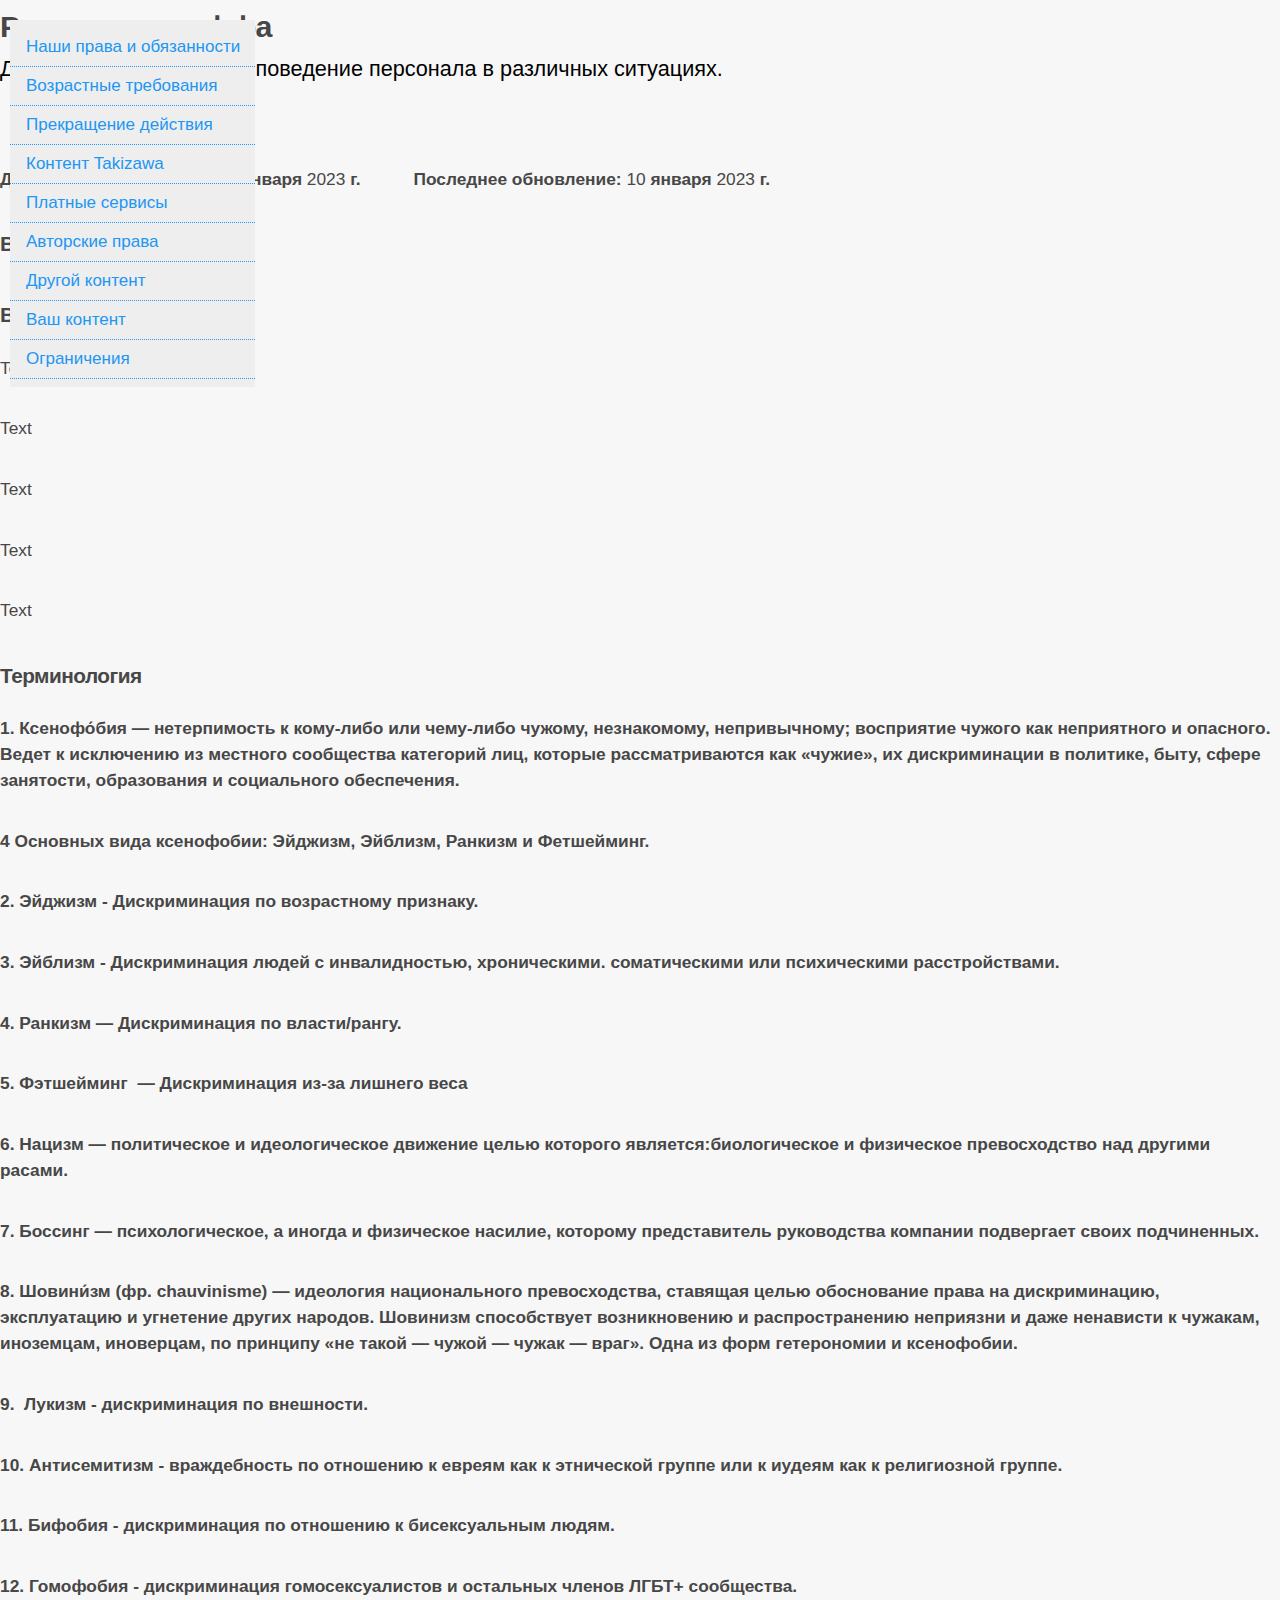
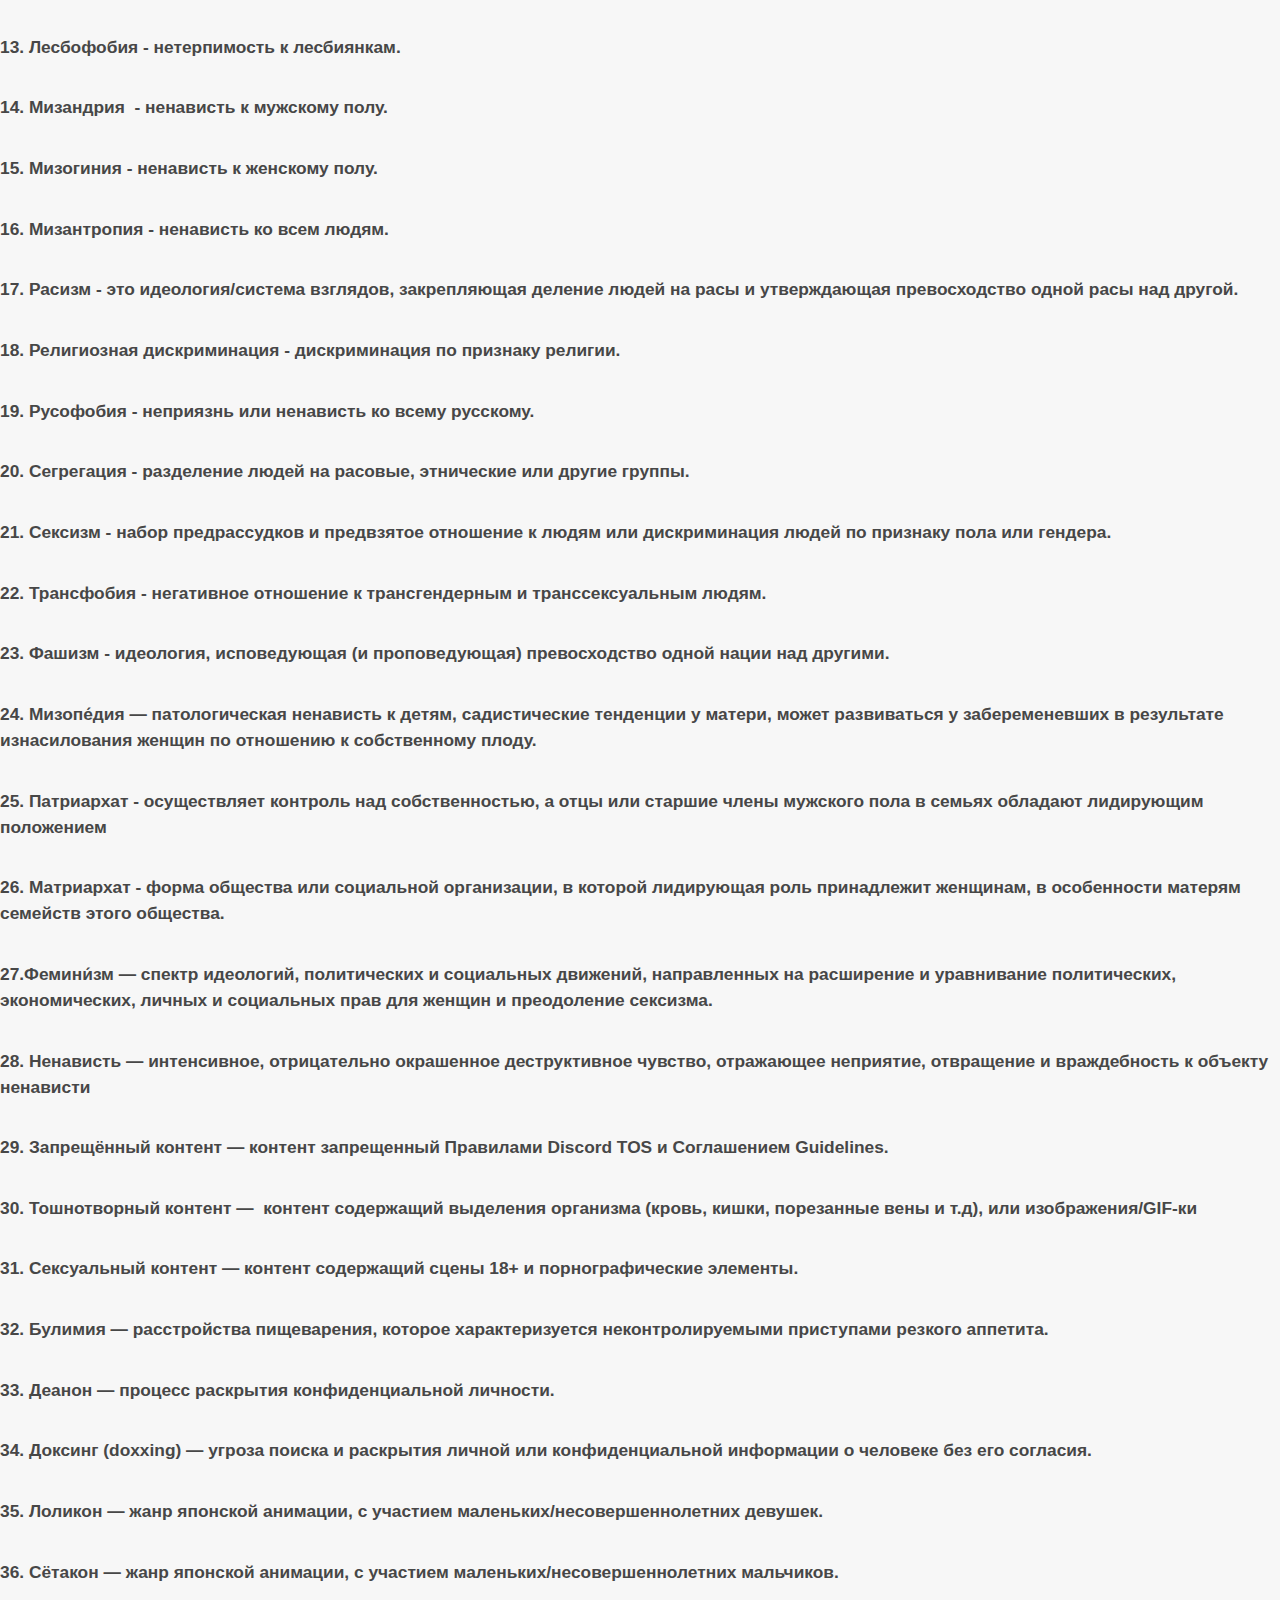
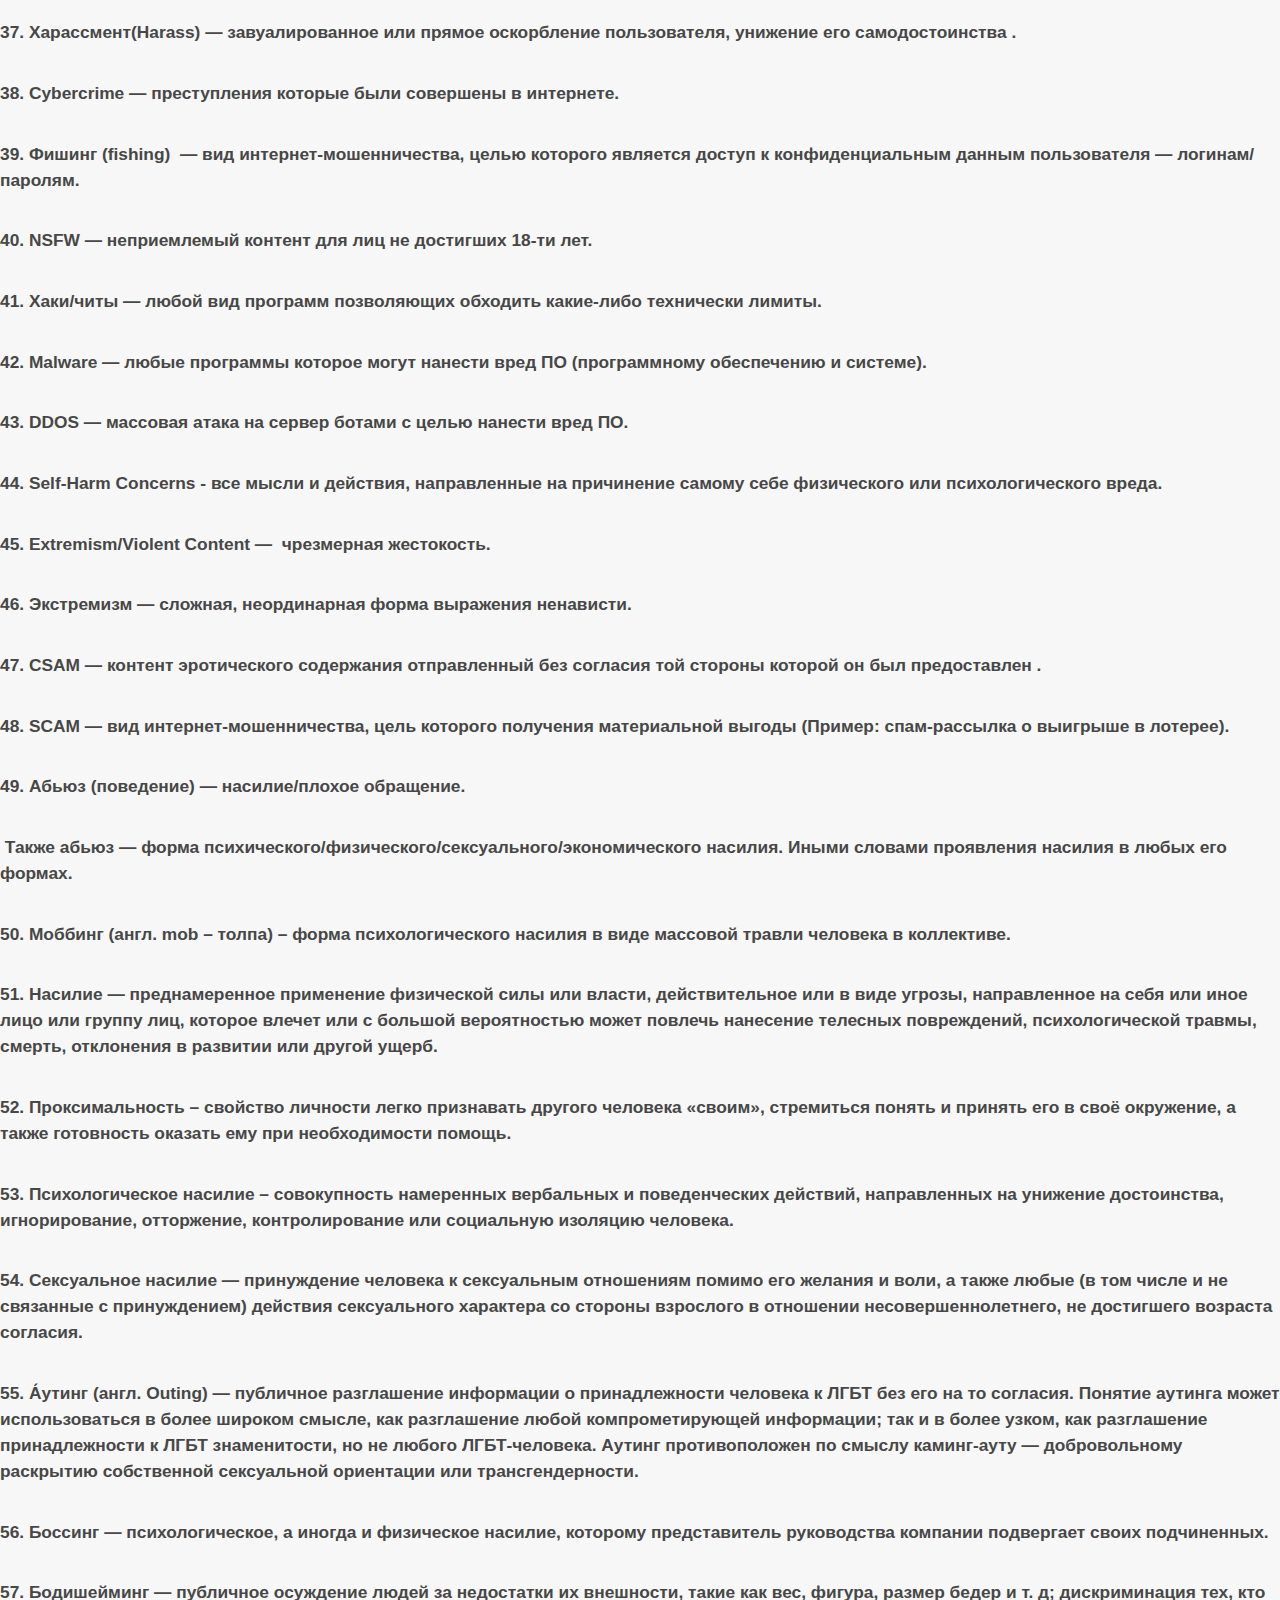
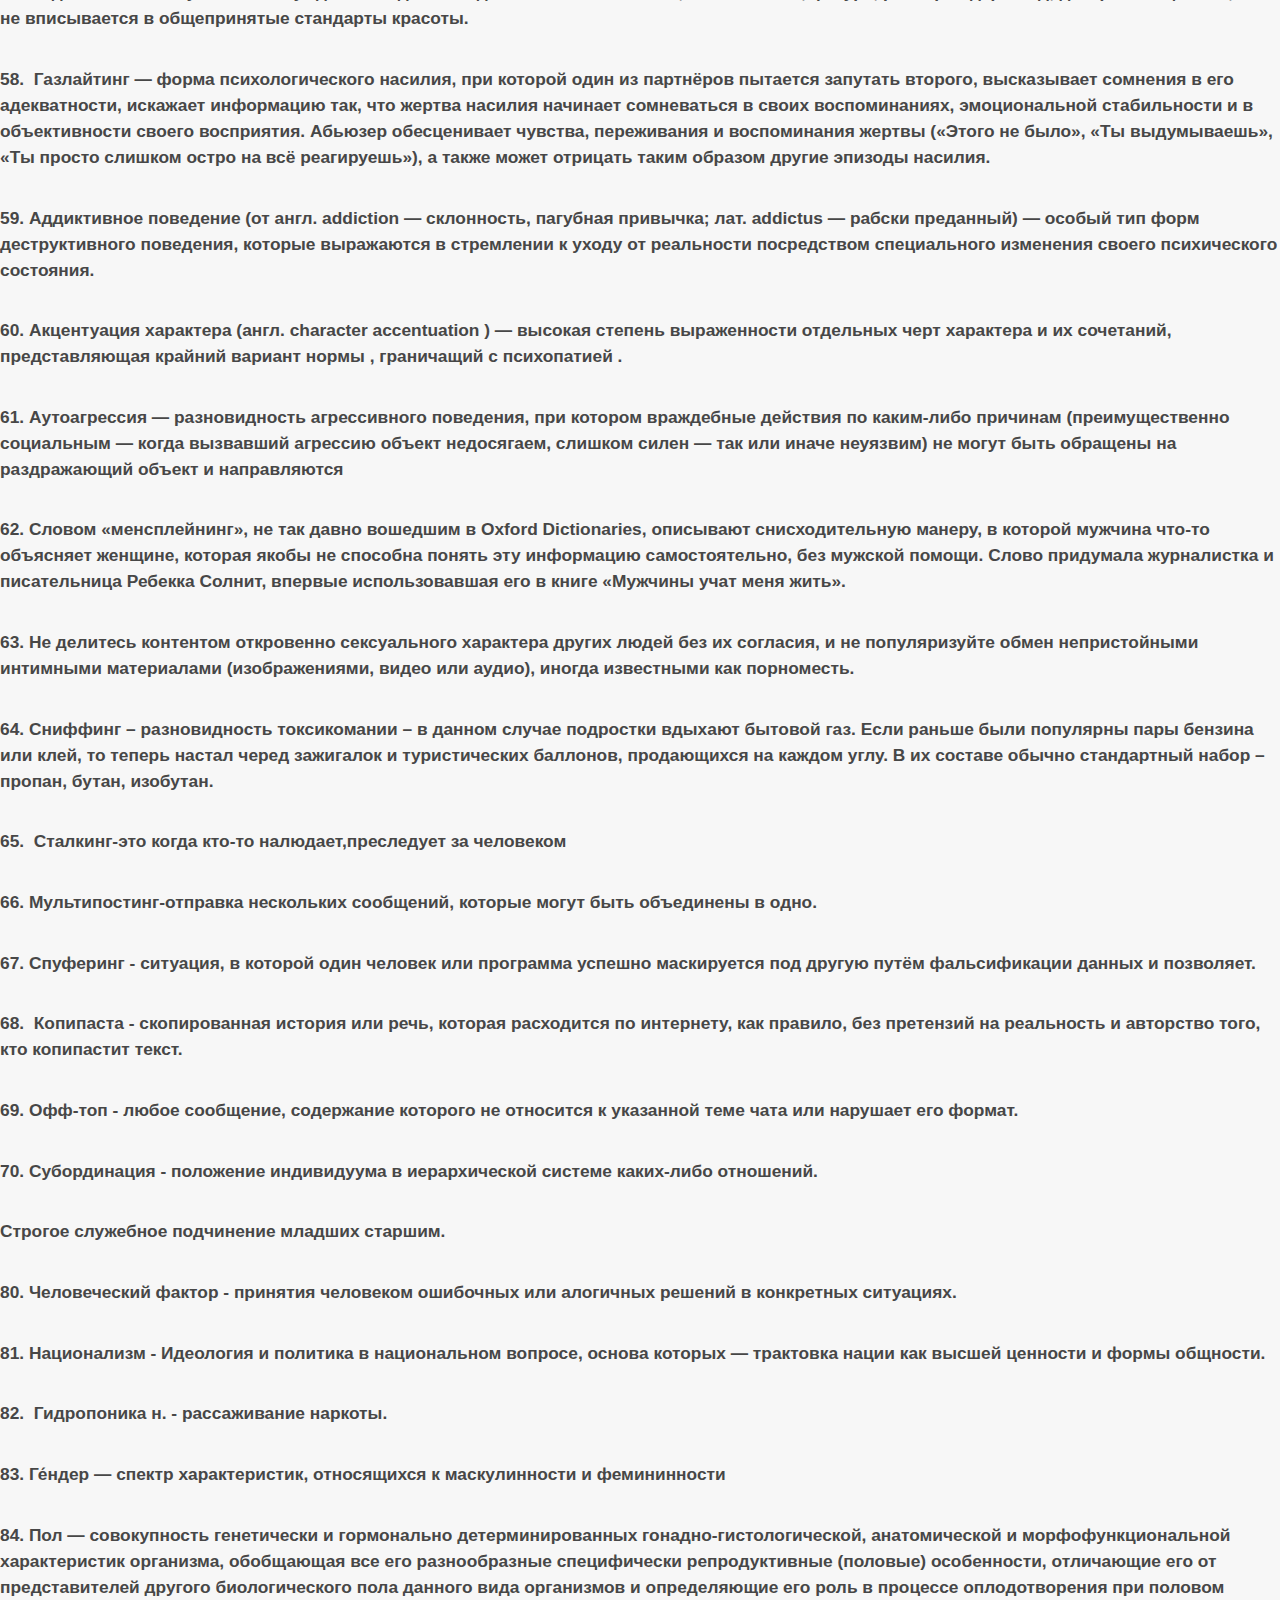
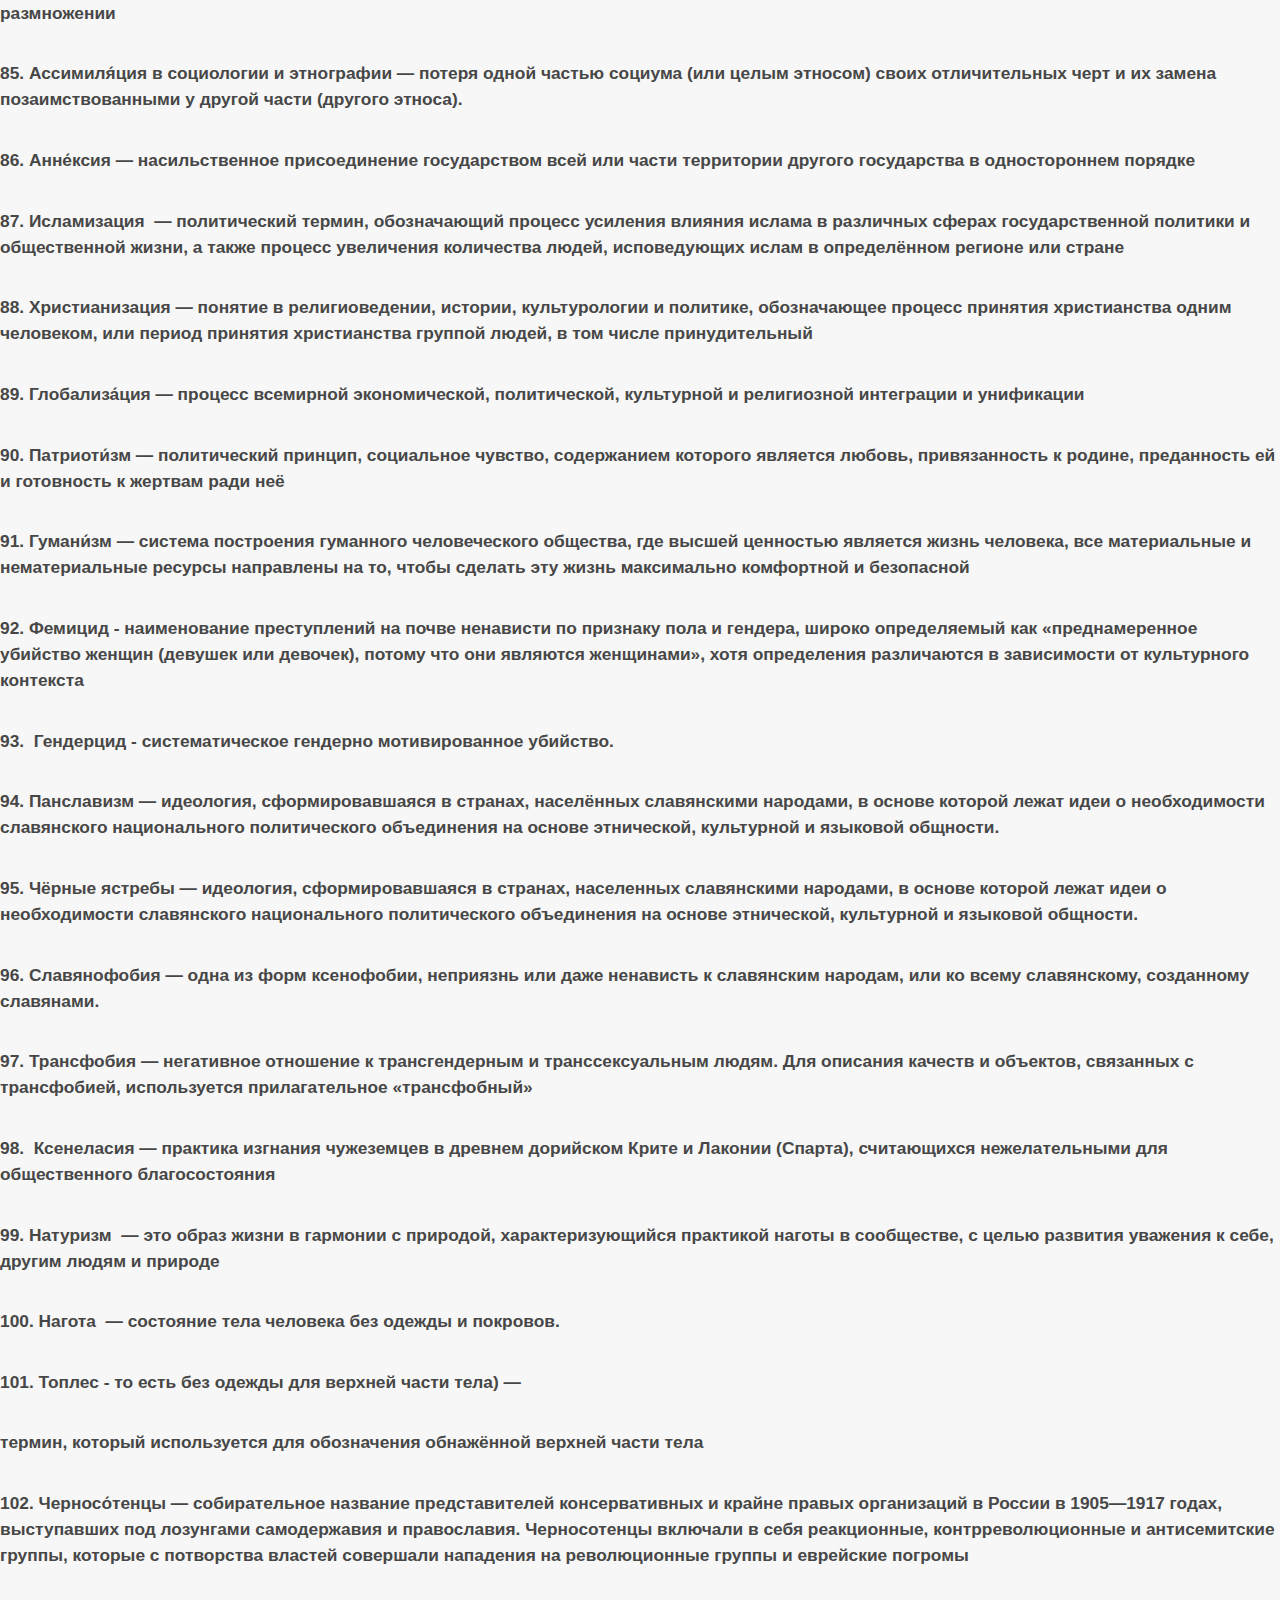
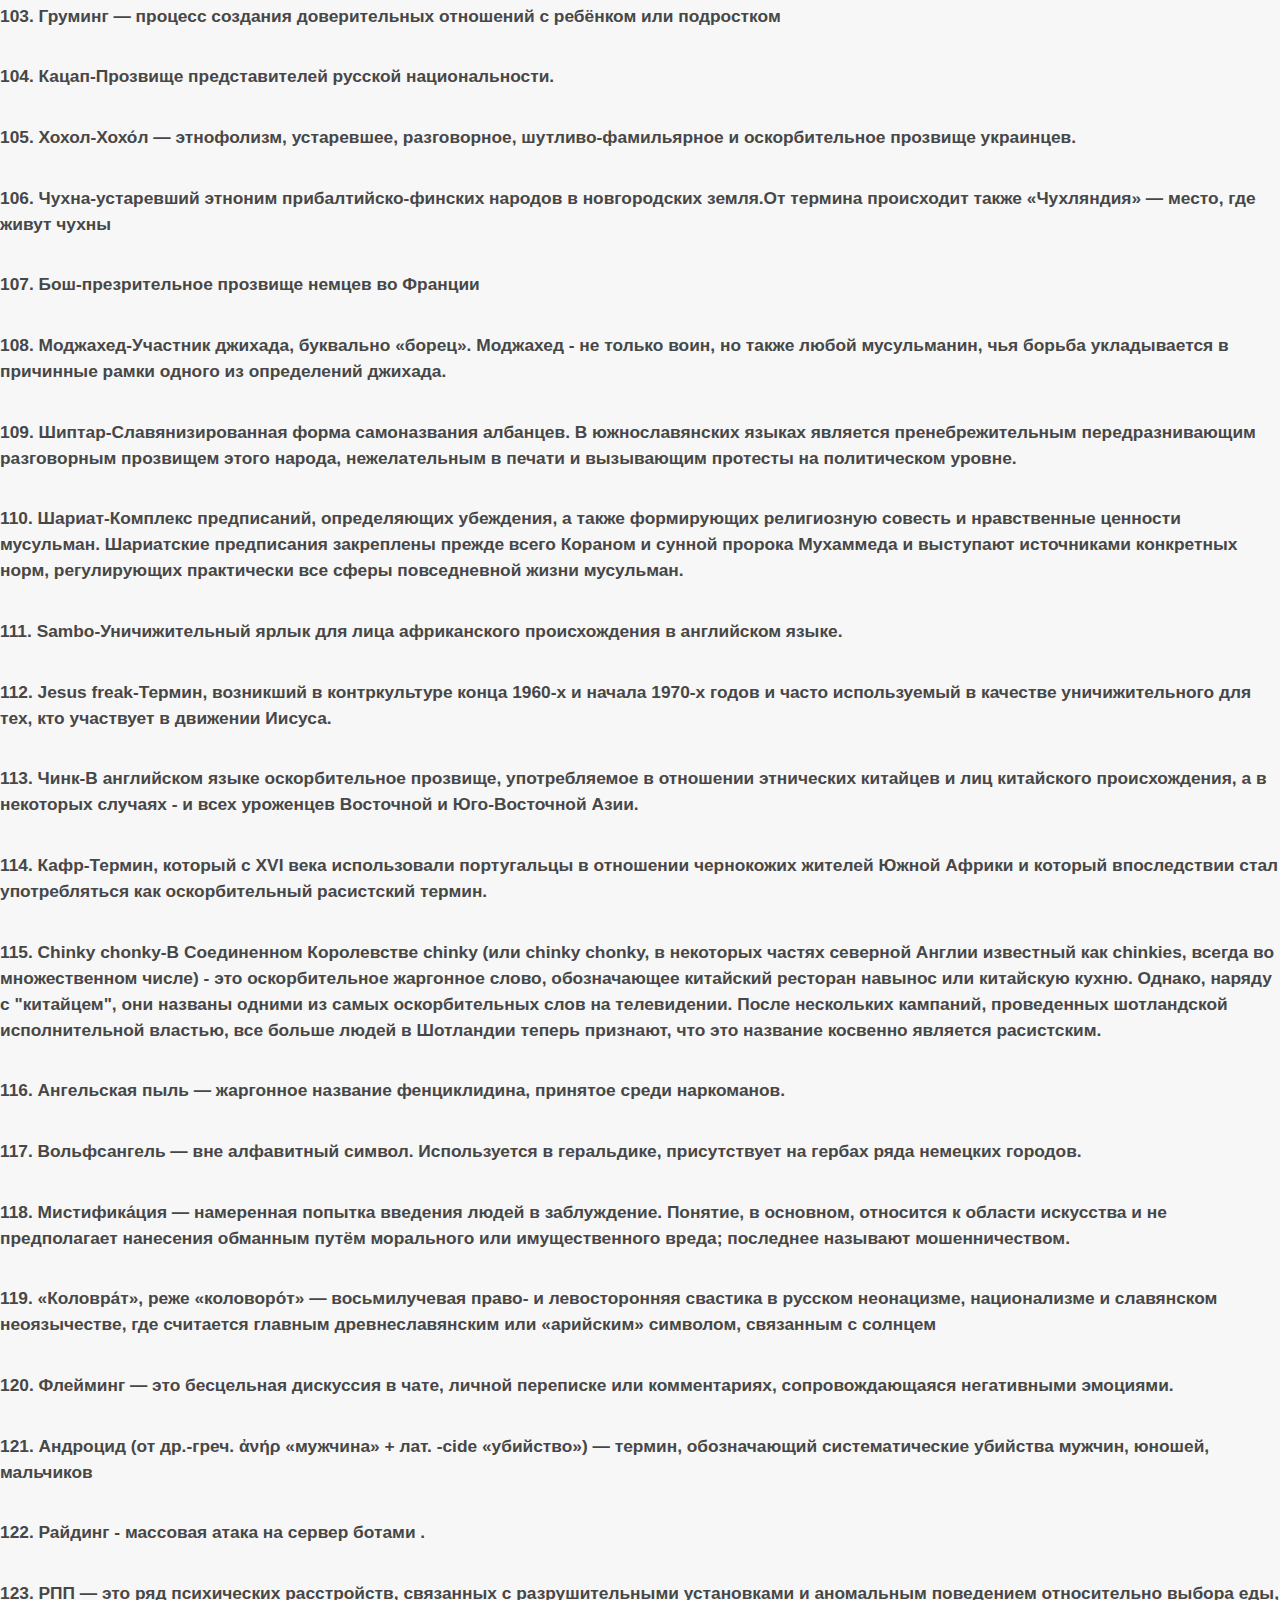
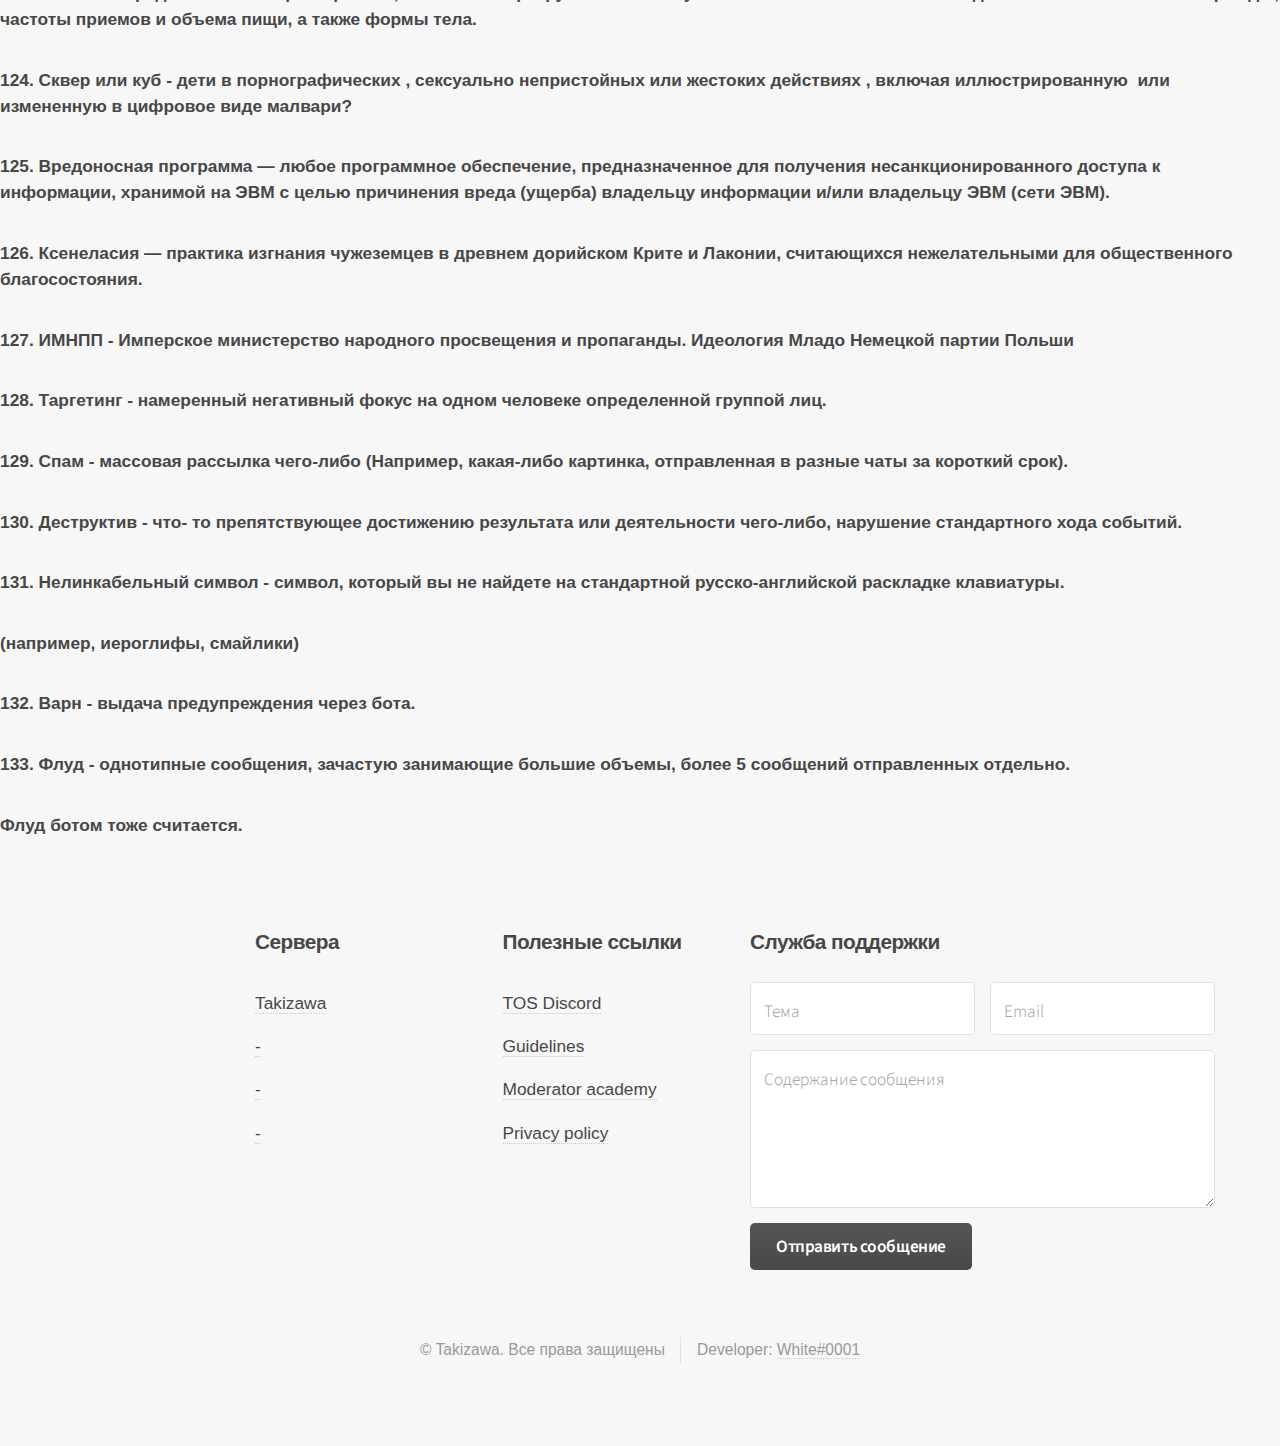
==== commit ccc96254: "Update test.html" ====
--- a/test.html
+++ b/test.html
@@ -44,12 +44,6 @@
     color: #064579;
 }
 
-.main {
-    margin-left: 255px; /* Same width as the sidebar + left position in px */
-    font-size: 28px; /* Increased text to enable scrolling */
-    padding: 0px 10px;
-}
-
 @media screen and (max-height: 450px) {
     .sidenav {padding-top: 15px;}
     .sidenav a {font-size: 18px;}
@@ -69,7 +63,9 @@
   <a href="#">Ограничения</a>
 </div>
 									<!-- Content -->
-<div class="main">
+	                                                                <!-- Main -->
+                                                                        <!-- Page content -->
+	                                                                <div class="main">
 										<article>
 											<header>
 												<h2>Регламент стаффа</h2>
--- a/assets/css/main.css
+++ b/assets/css/main.css
@@ -59,8 +59,8 @@
 /* Containers */
 
 	.container {
-		margin-left: auto;
-		margin-right: auto;
+		margin-left: 255px;
+		margin-right: 30;
 	}
 
 	.container.\31 25\25 {
@@ -3184,43 +3184,3 @@
   background-color: #333;
   height: 500px;
 }
-
-
-/* The sidebar menu */
-.sidenav {
-    height: 100%; /* Full-height: remove this if you want "auto" height */
-    width: 160px; /* Set the width of the sidebar */
-    position: fixed; /* Fixed Sidebar (stay in place on scroll) */
-    z-index: 1; /* Stay on top */
-    top: 0; /* Stay at the top */
-    left: 0;
-    background-color: #111; /* Black */
-    overflow-x: hidden; /* Disable horizontal scroll */
-    padding-top: 20px;
-}
-
-/* The navigation menu links */
-.sidenav a {
-    padding: 6px 8px 6px 16px;
-    text-decoration: none;
-    font-size: 25px;
-    color: #818181;
-    display: block;
-}
-
-/* When you mouse over the navigation links, change their color */
-.sidenav a:hover {
-    color: #f1f1f1;
-}
-
-/* Style page content */
-.main {
-    margin-left: 160px; /* Same as the width of the sidebar */
-    padding: 0px 10px;
-}
-
-/* On smaller screens, where height is less than 450px, change the style of the sidebar (less padding and a smaller font size) */
-@media screen and (max-height: 450px) {
-    .sidenav {padding-top: 15px;}
-    .sidenav a {font-size: 18px;}
-}
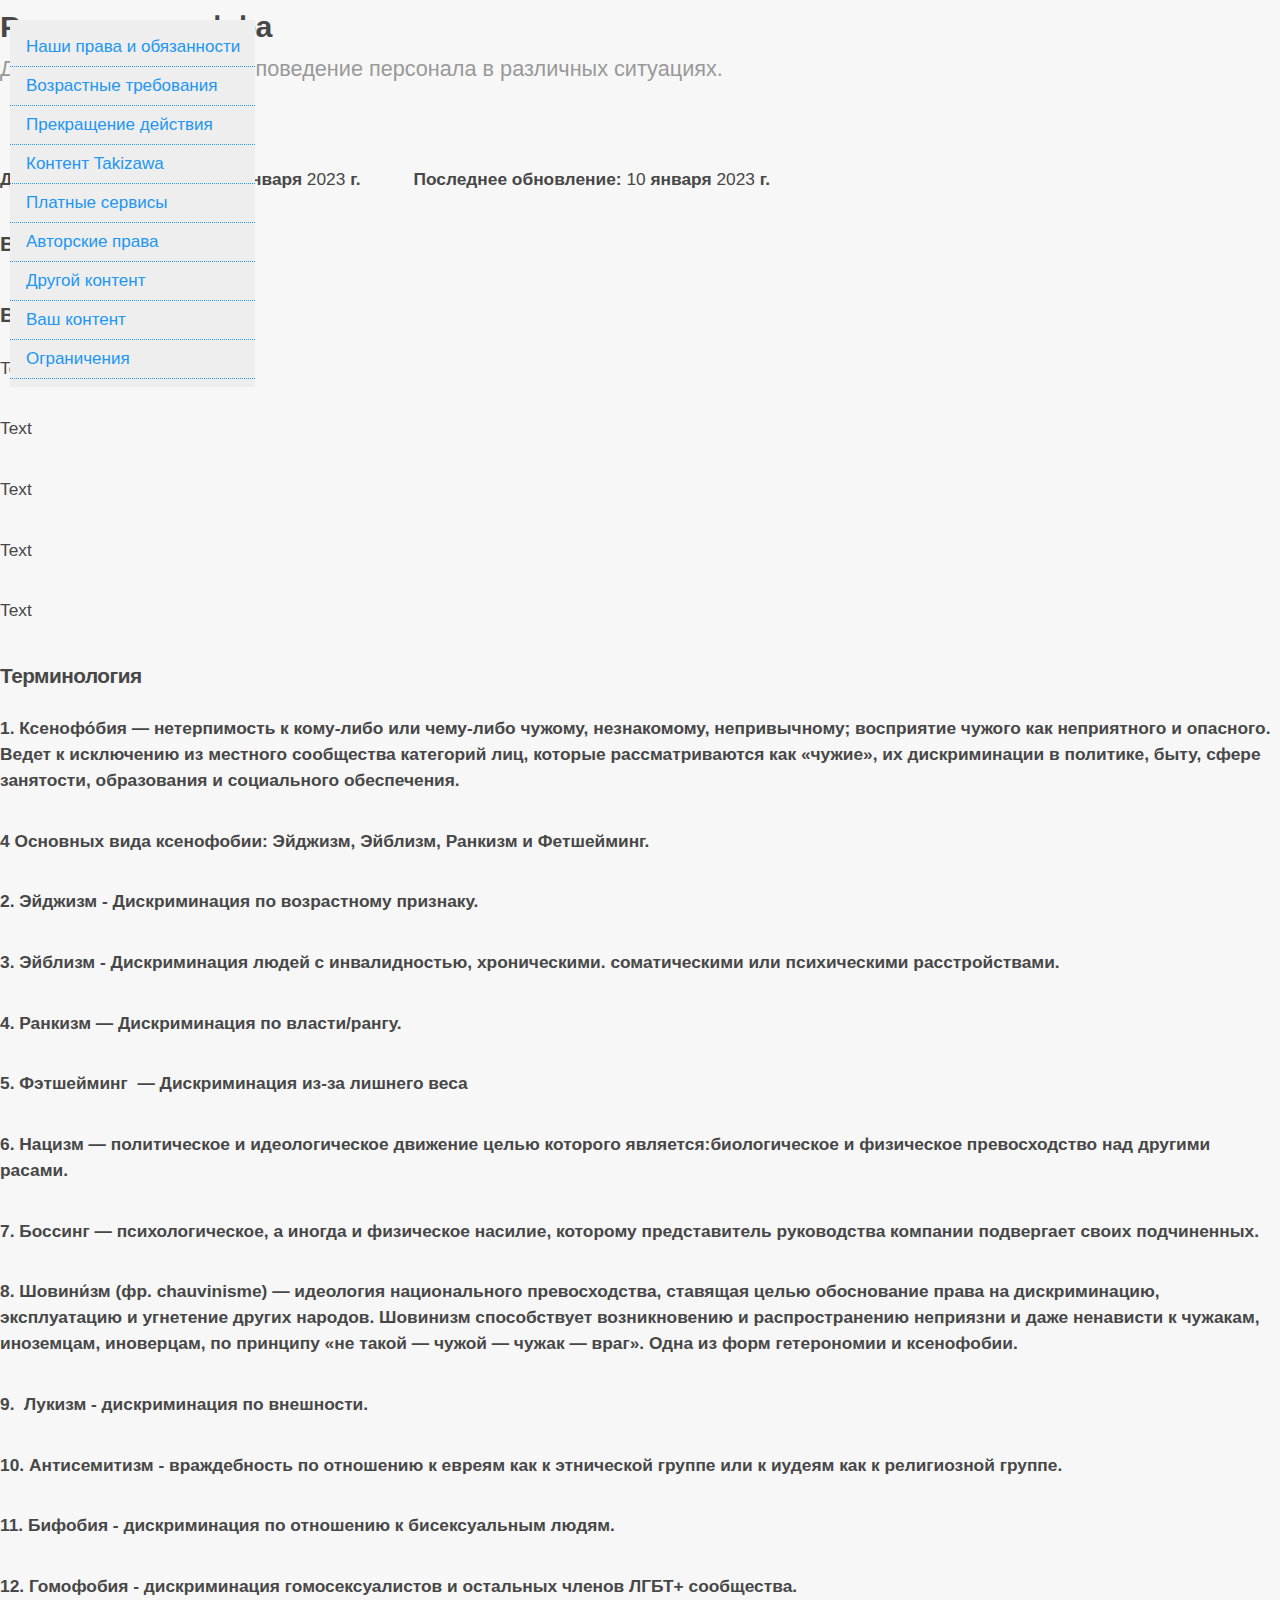
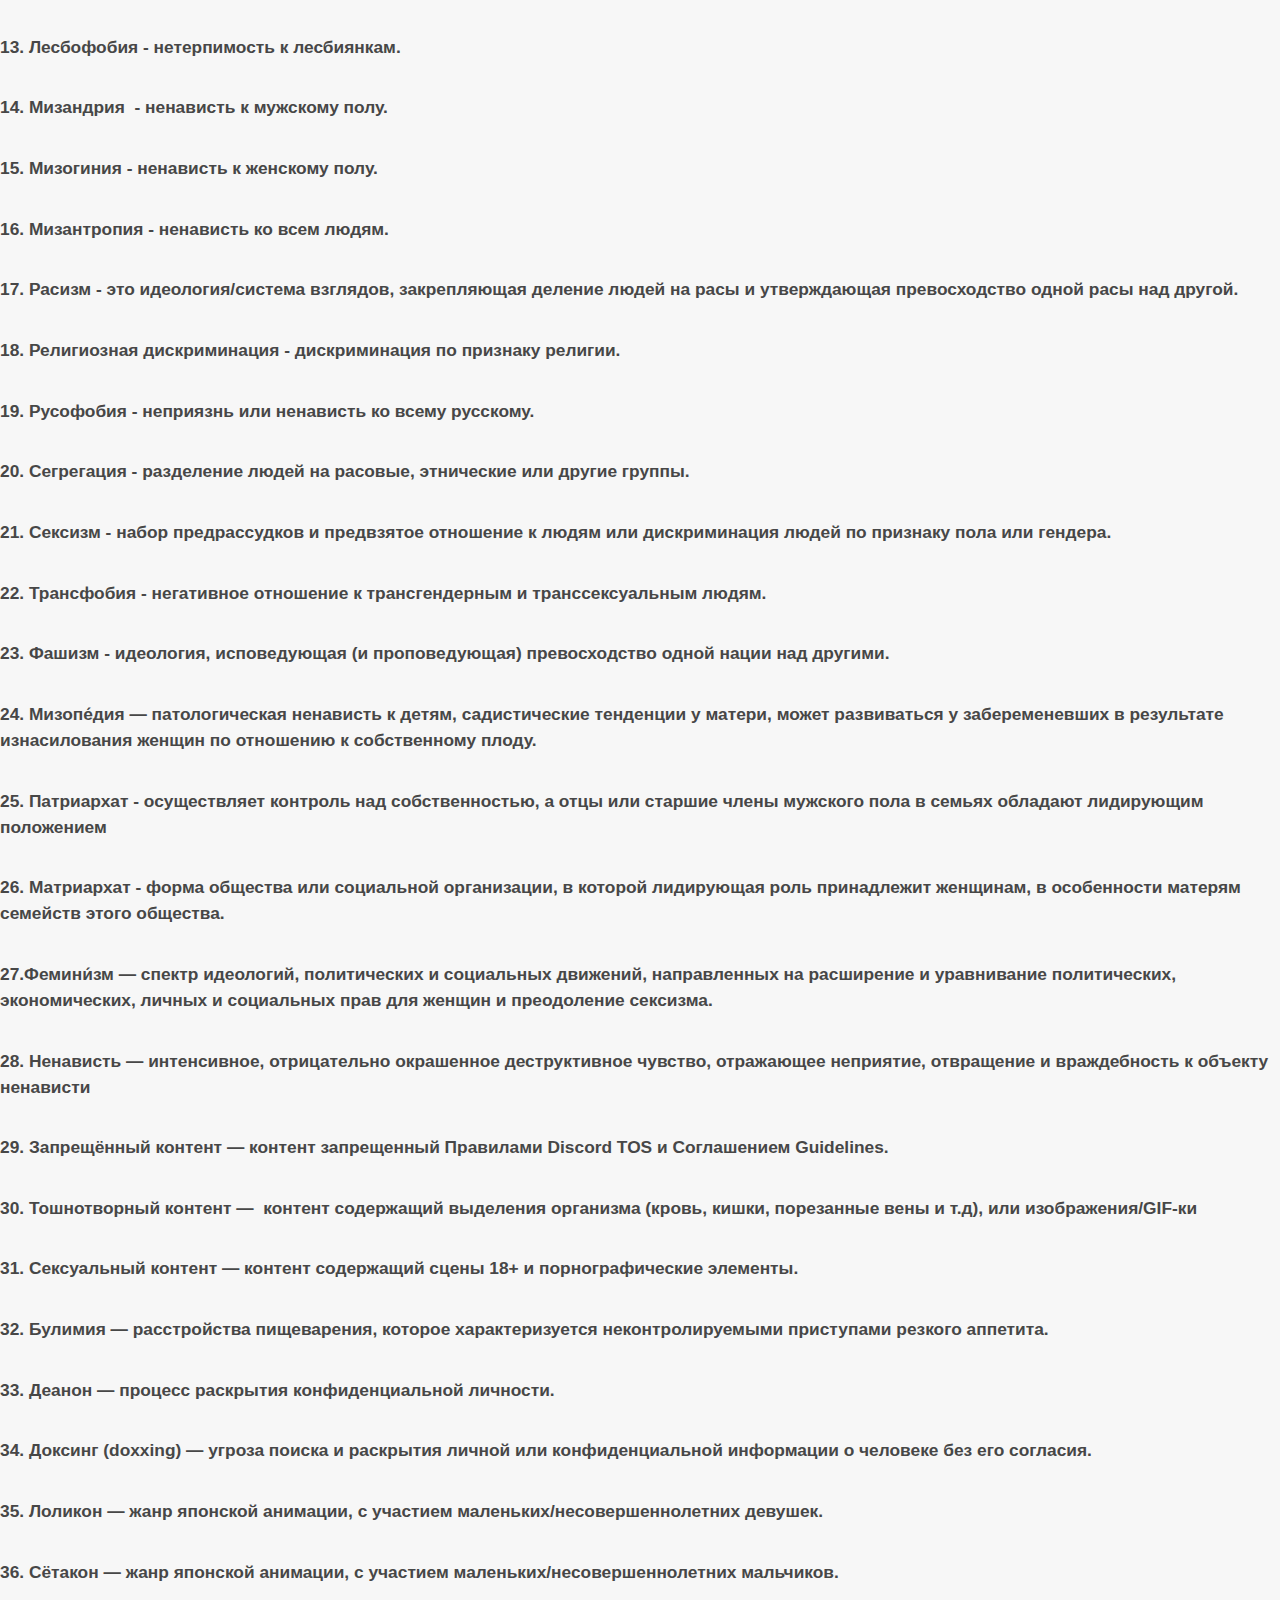
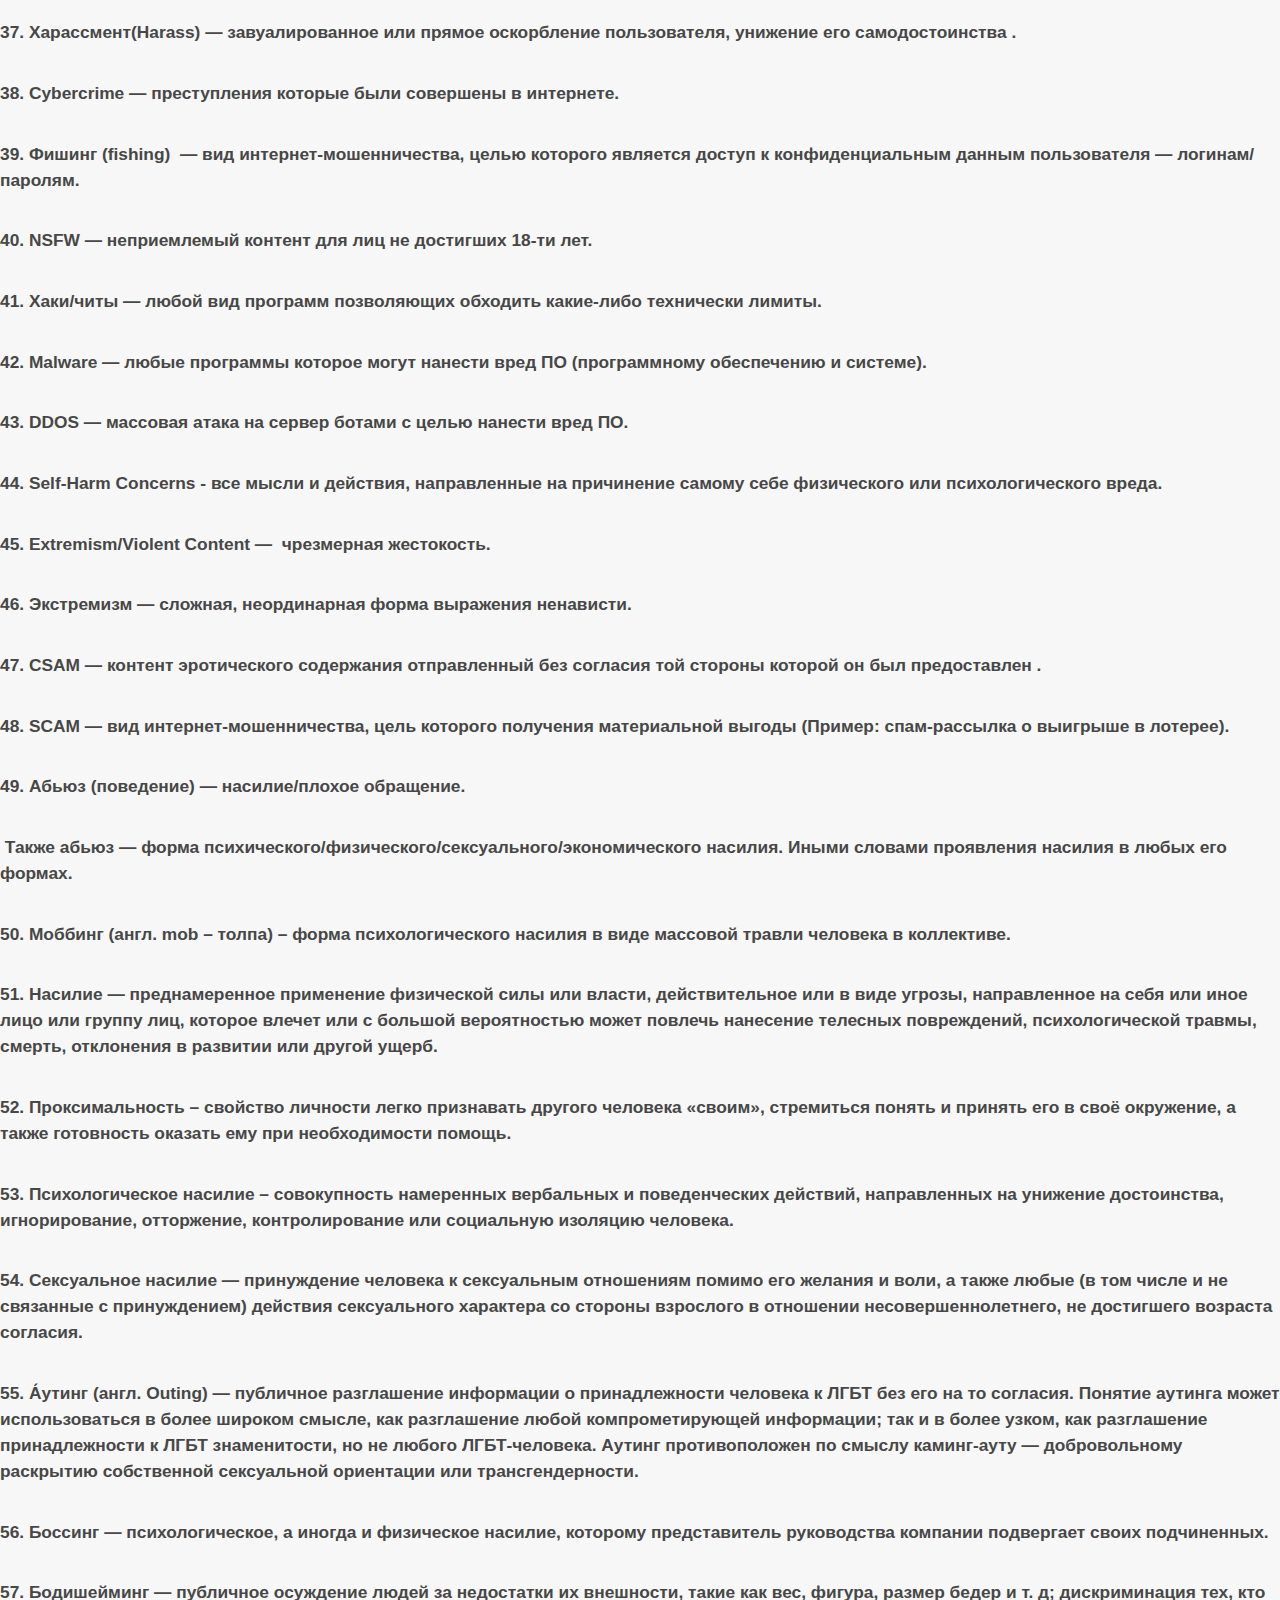
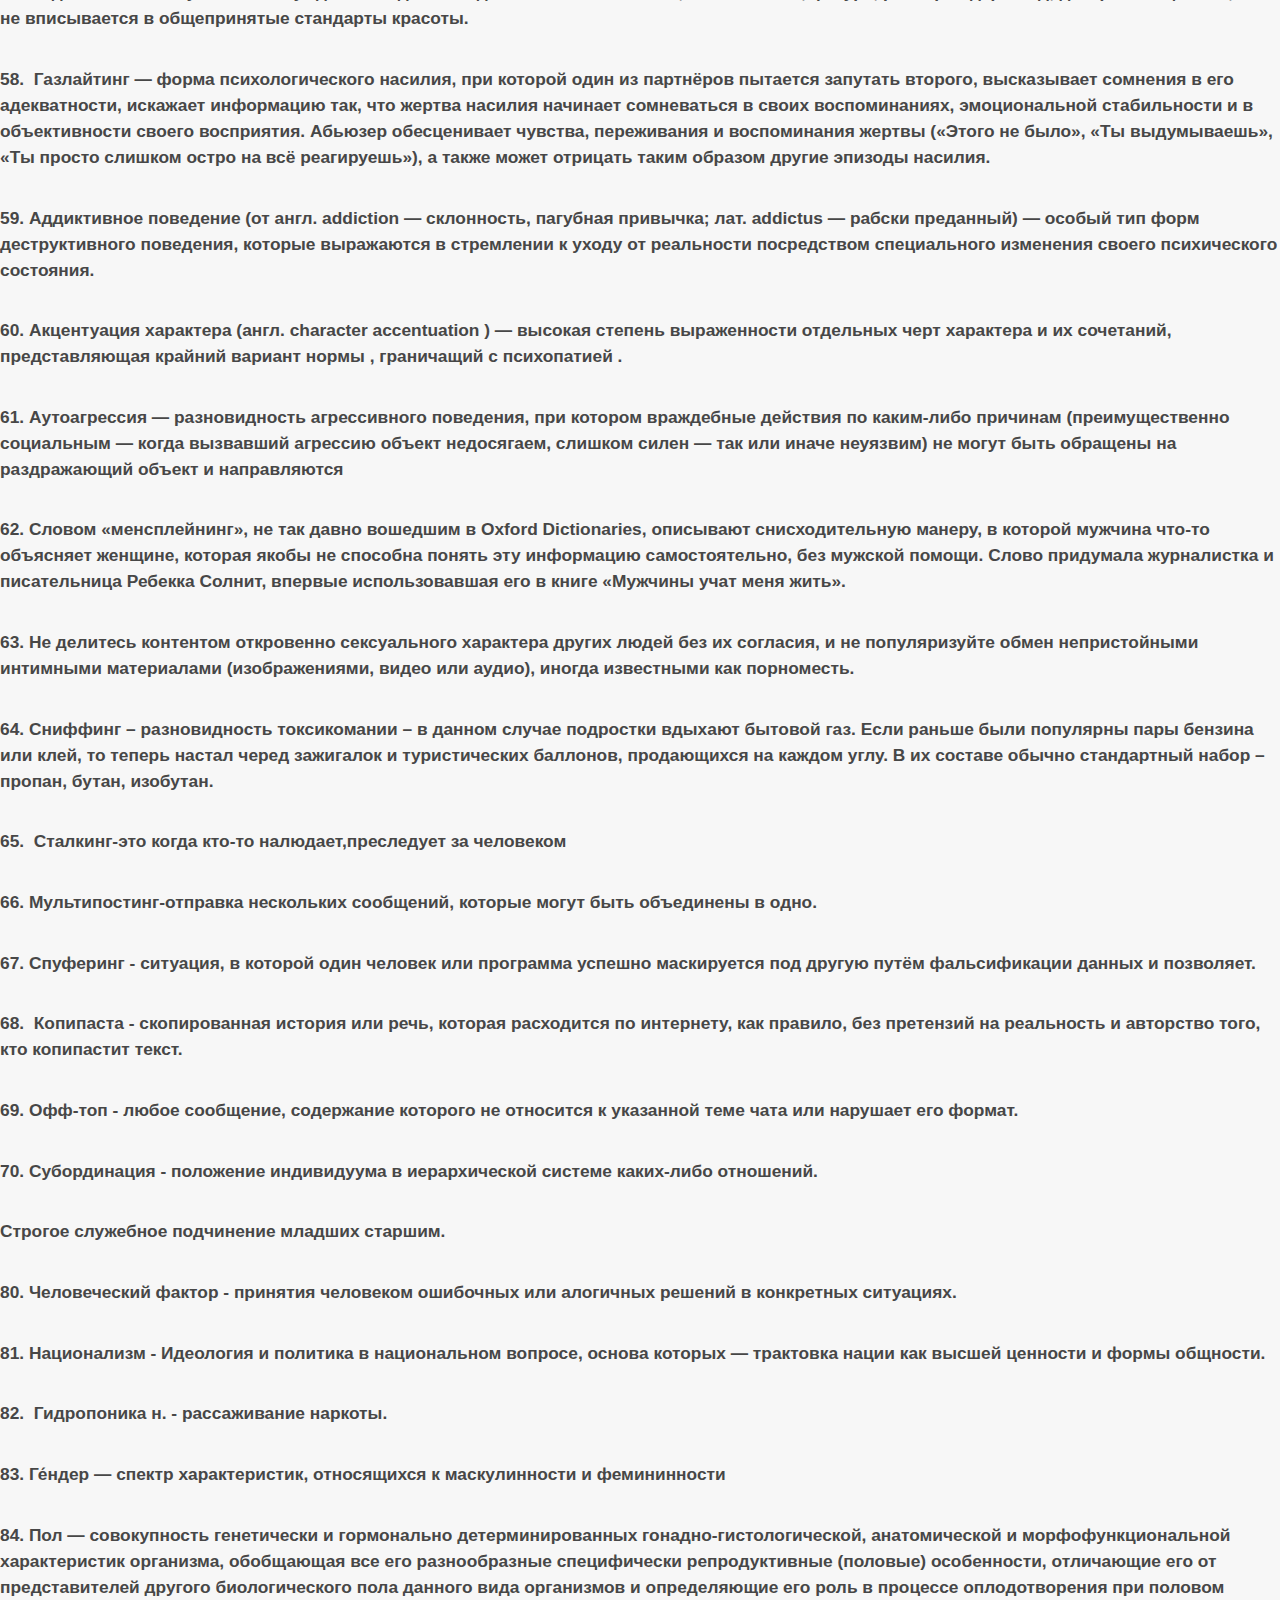
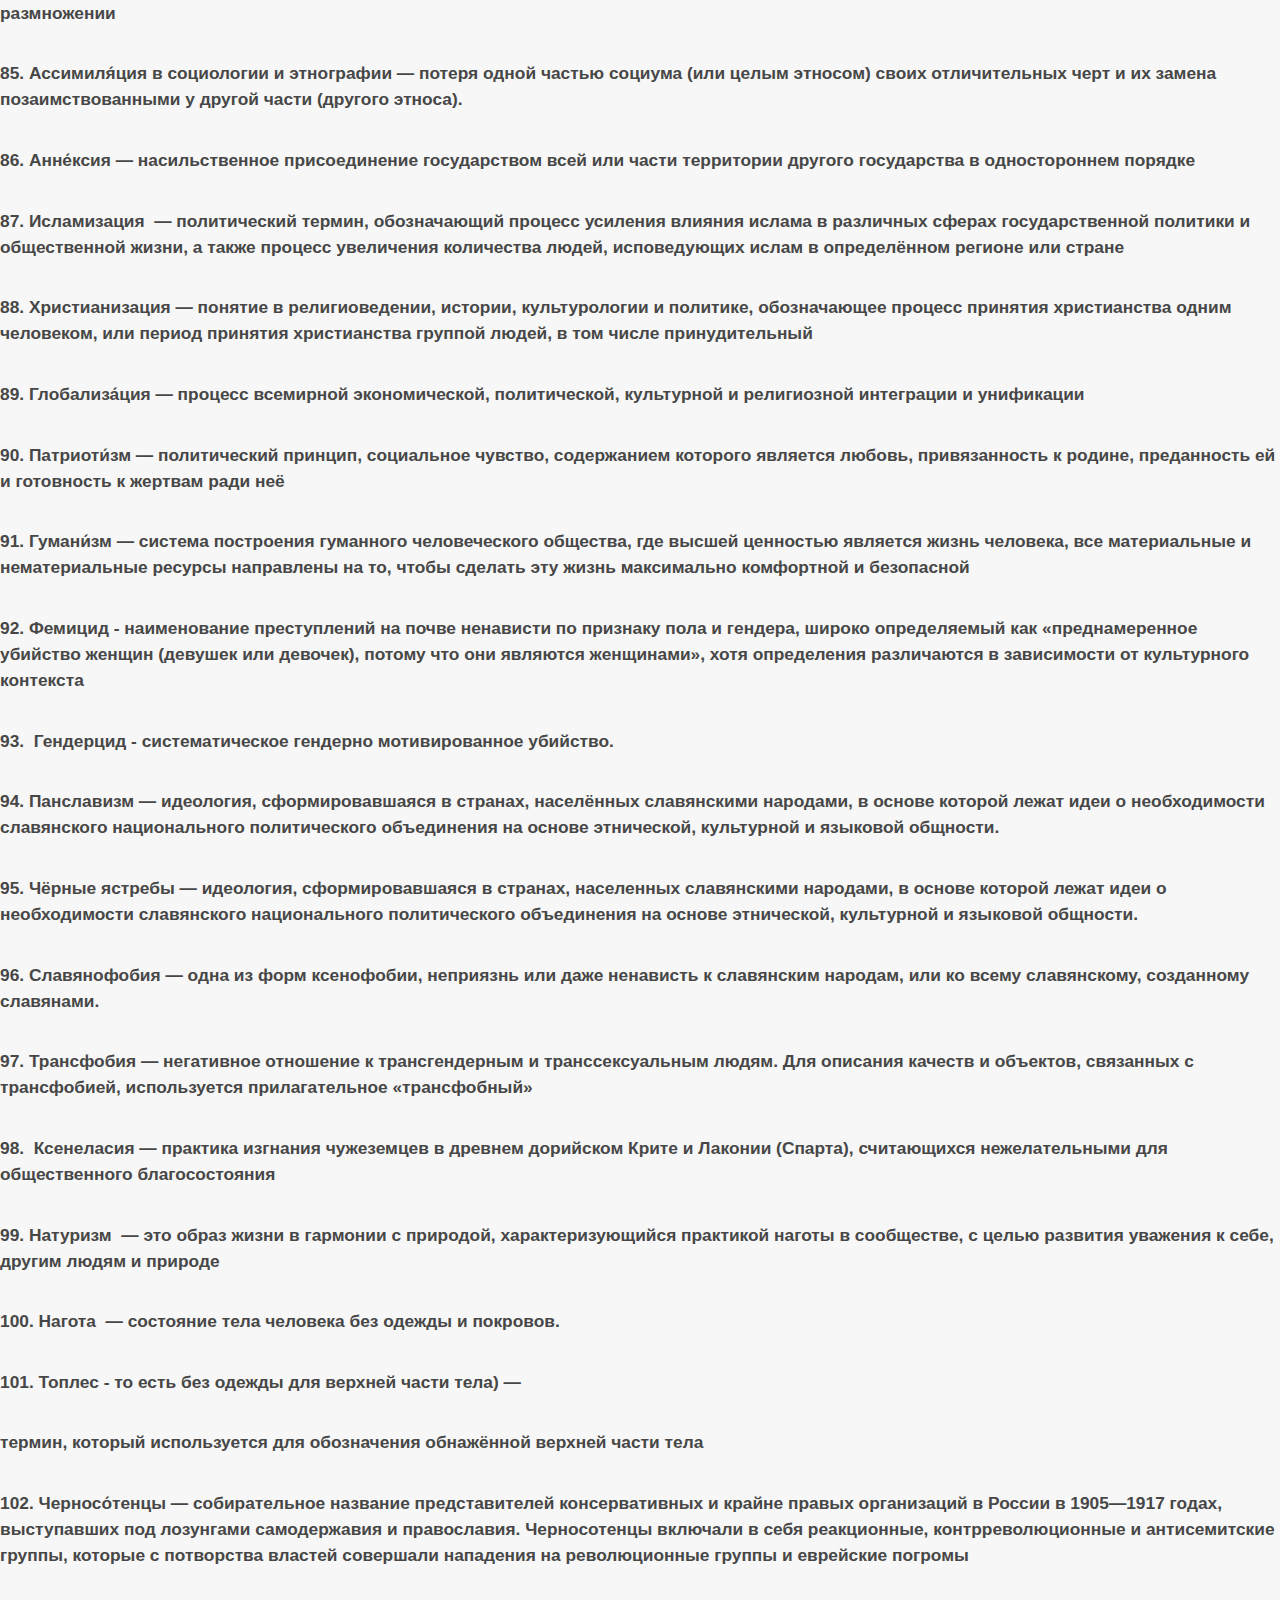
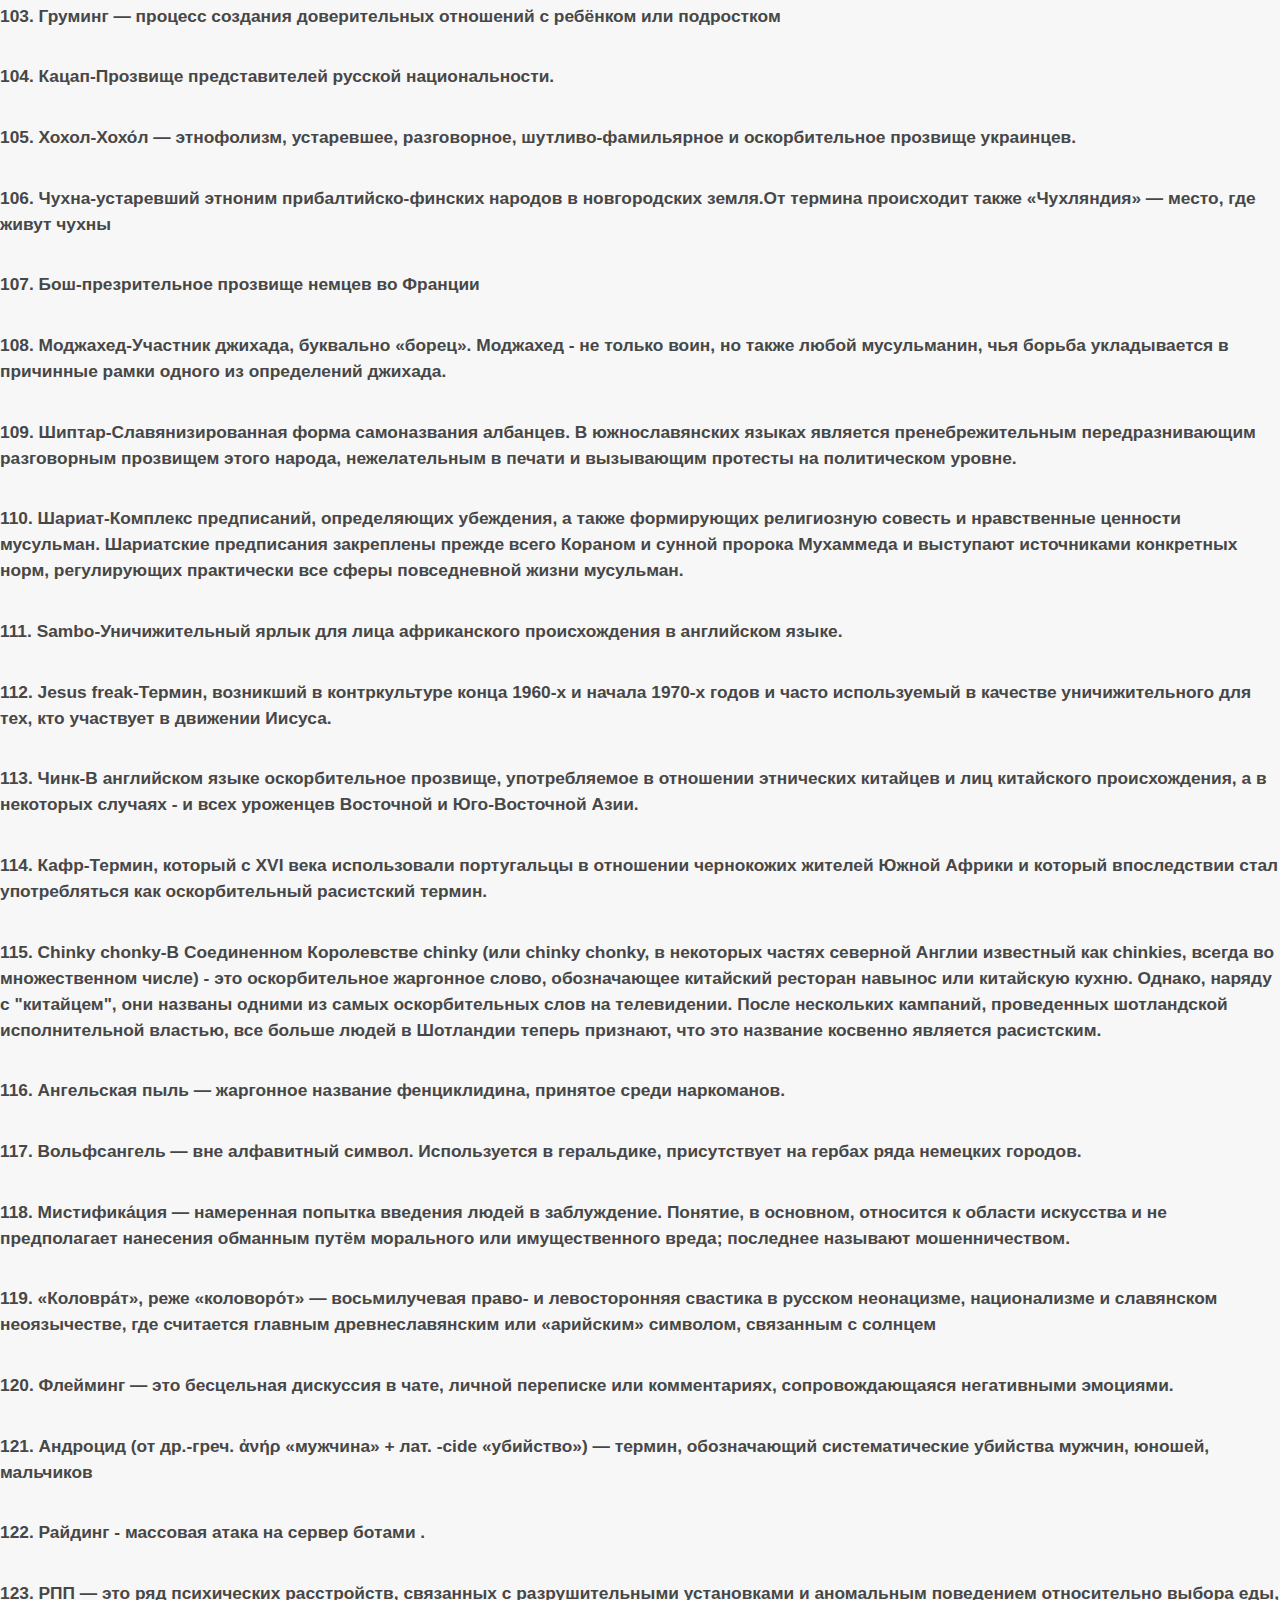
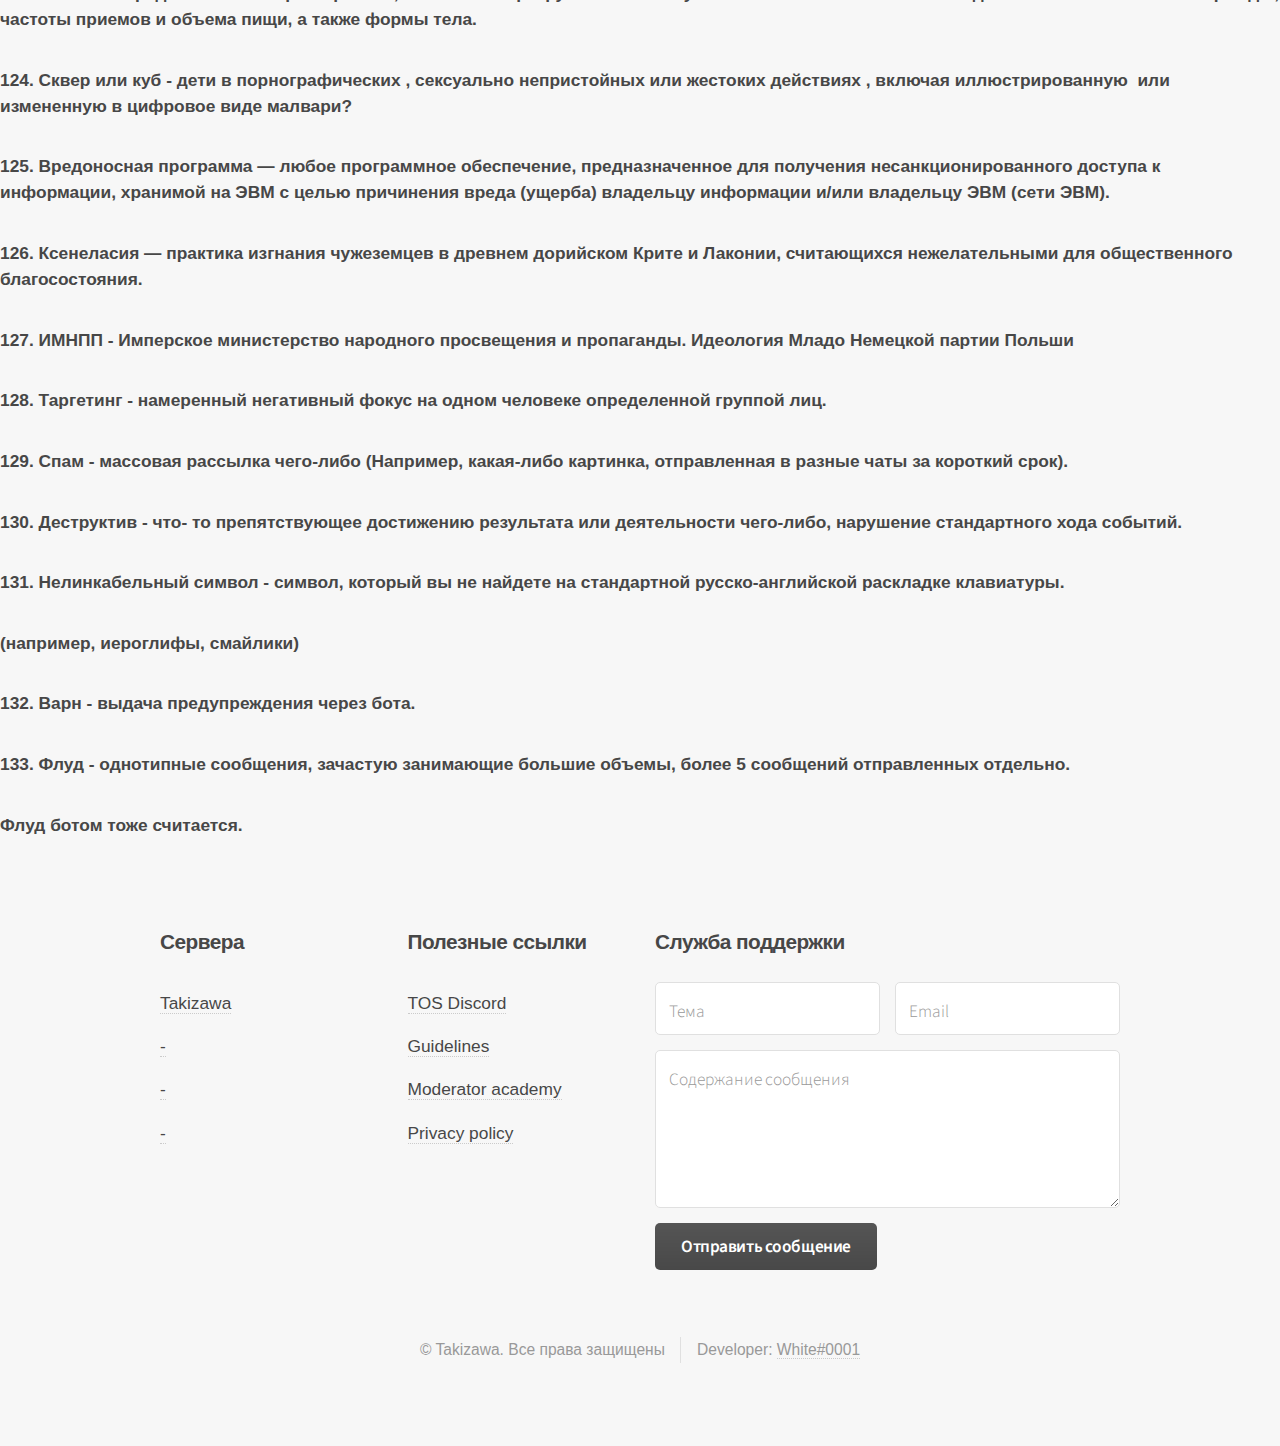
==== commit 90d000dd: "Update test.html" ====
--- a/test.html
+++ b/test.html
@@ -44,6 +44,12 @@
     color: #064579;
 }
 
+}
+.main1 {
+    margin-left: 255px; /* Same width as the sidebar + left position in px */
+    font-size: 28px; /* Increased text to enable scrolling */
+    padding: 0px 10px;
+
 @media screen and (max-height: 450px) {
     .sidenav {padding-top: 15px;}
     .sidenav a {font-size: 18px;}
@@ -65,7 +71,7 @@
 									<!-- Content -->
 	                                                                <!-- Main -->
                                                                         <!-- Page content -->
-	                                                                <div class="main">
+	                                                                <div class="main1">
 										<article>
 											<header>
 												<h2>Регламент стаффа</h2>
--- a/assets/css/main.css
+++ b/assets/css/main.css
@@ -59,8 +59,8 @@
 /* Containers */
 
 	.container {
-		margin-left: 255px;
-		margin-right: 30;
+		margin-left: auto;
+		margin-right: auto;
 	}
 
 	.container.\31 25\25 {
@@ -1897,7 +1897,7 @@
 	}
 
 	header p {
-		color: #000;
+		color: #999;
 		font-size: 1.25em;
 		position: relative;
 		margin-top: -1.25em;
@@ -1915,7 +1915,7 @@
 
 		header.major p {
 			position: relative;
-			border-top: solid 1px #000000;
+			border-top: solid 1px #e0e0e0;
 			padding: 1em 0 0 0;
 			margin: 0;
 			top: -1em;
@@ -2525,7 +2525,7 @@
 	}
 
 		.wrapper.style1 {
-			background: #9f6fff;
+			background: #fff;
 		}
 
 		.wrapper.style2 {
@@ -3150,6 +3150,9 @@
 			}
 
 	}
+
+
+	}
 .wrap {
   position: relative;
   display: flex;
